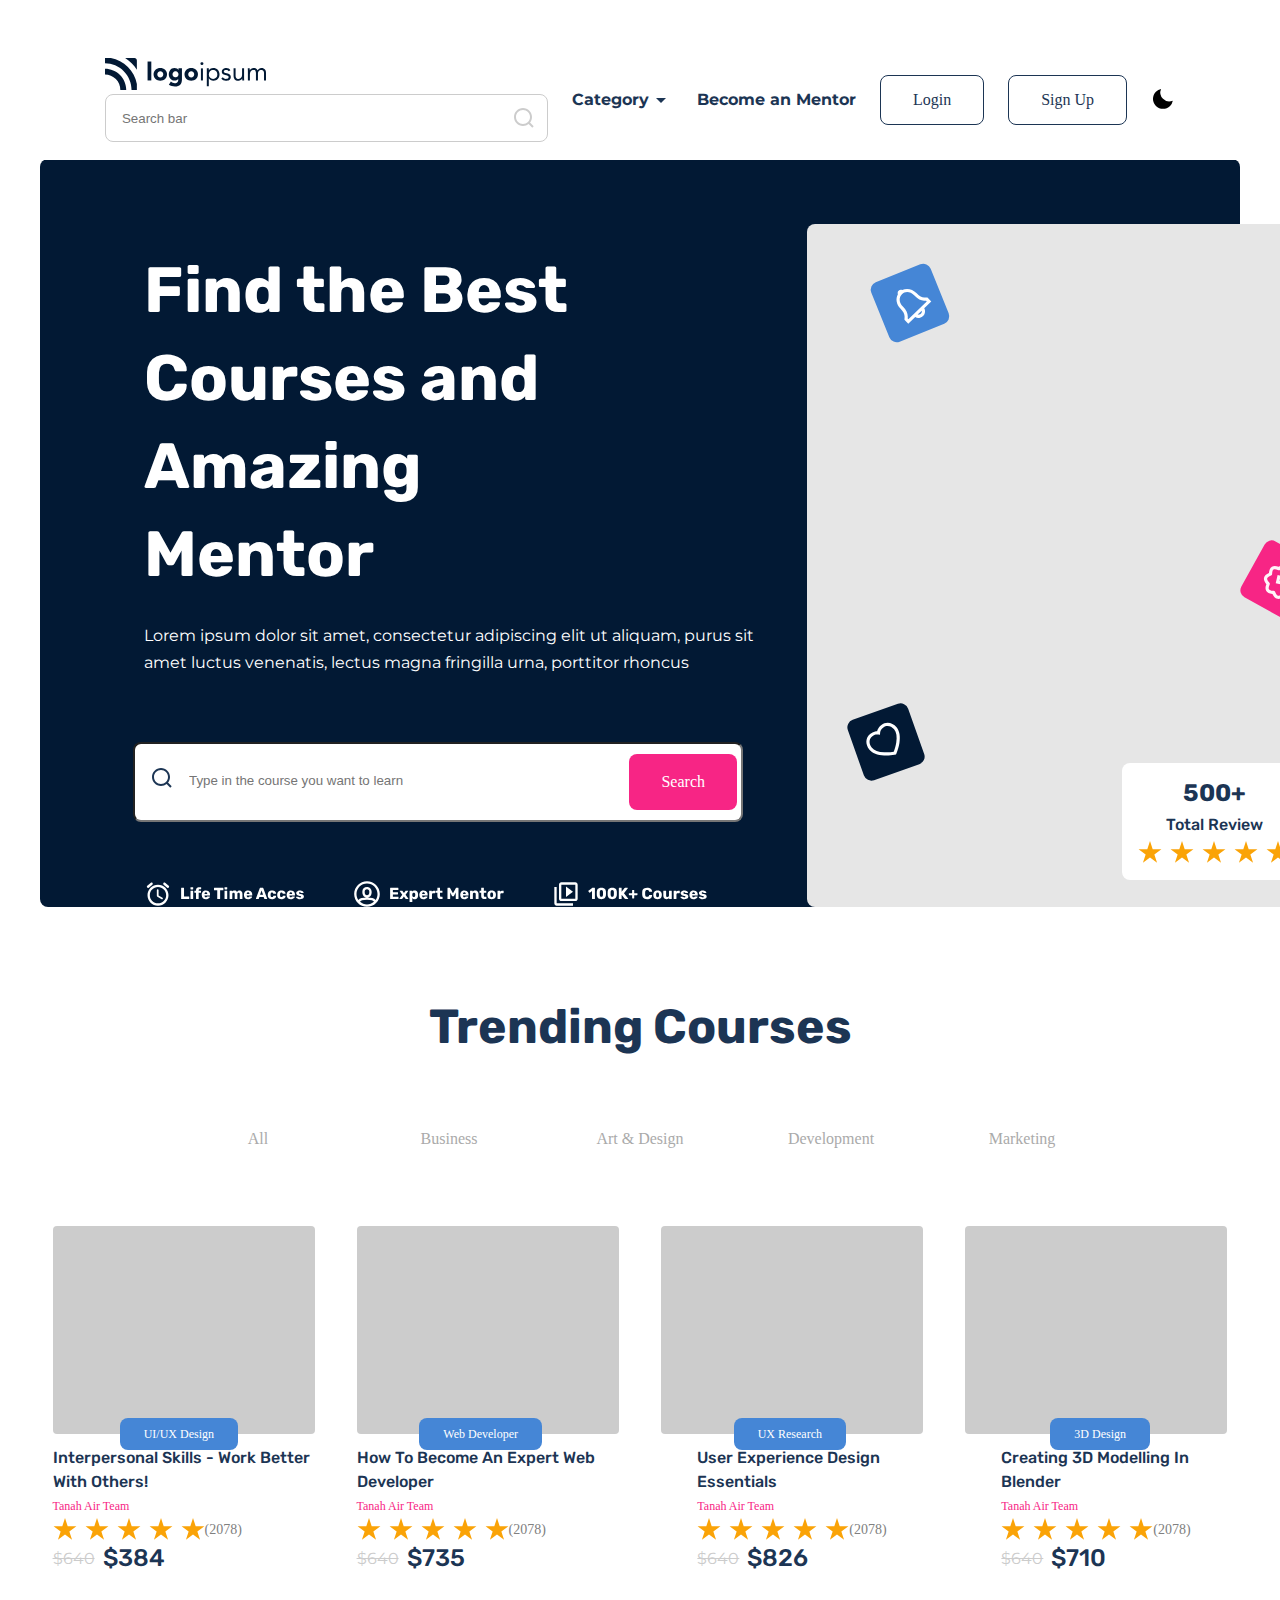
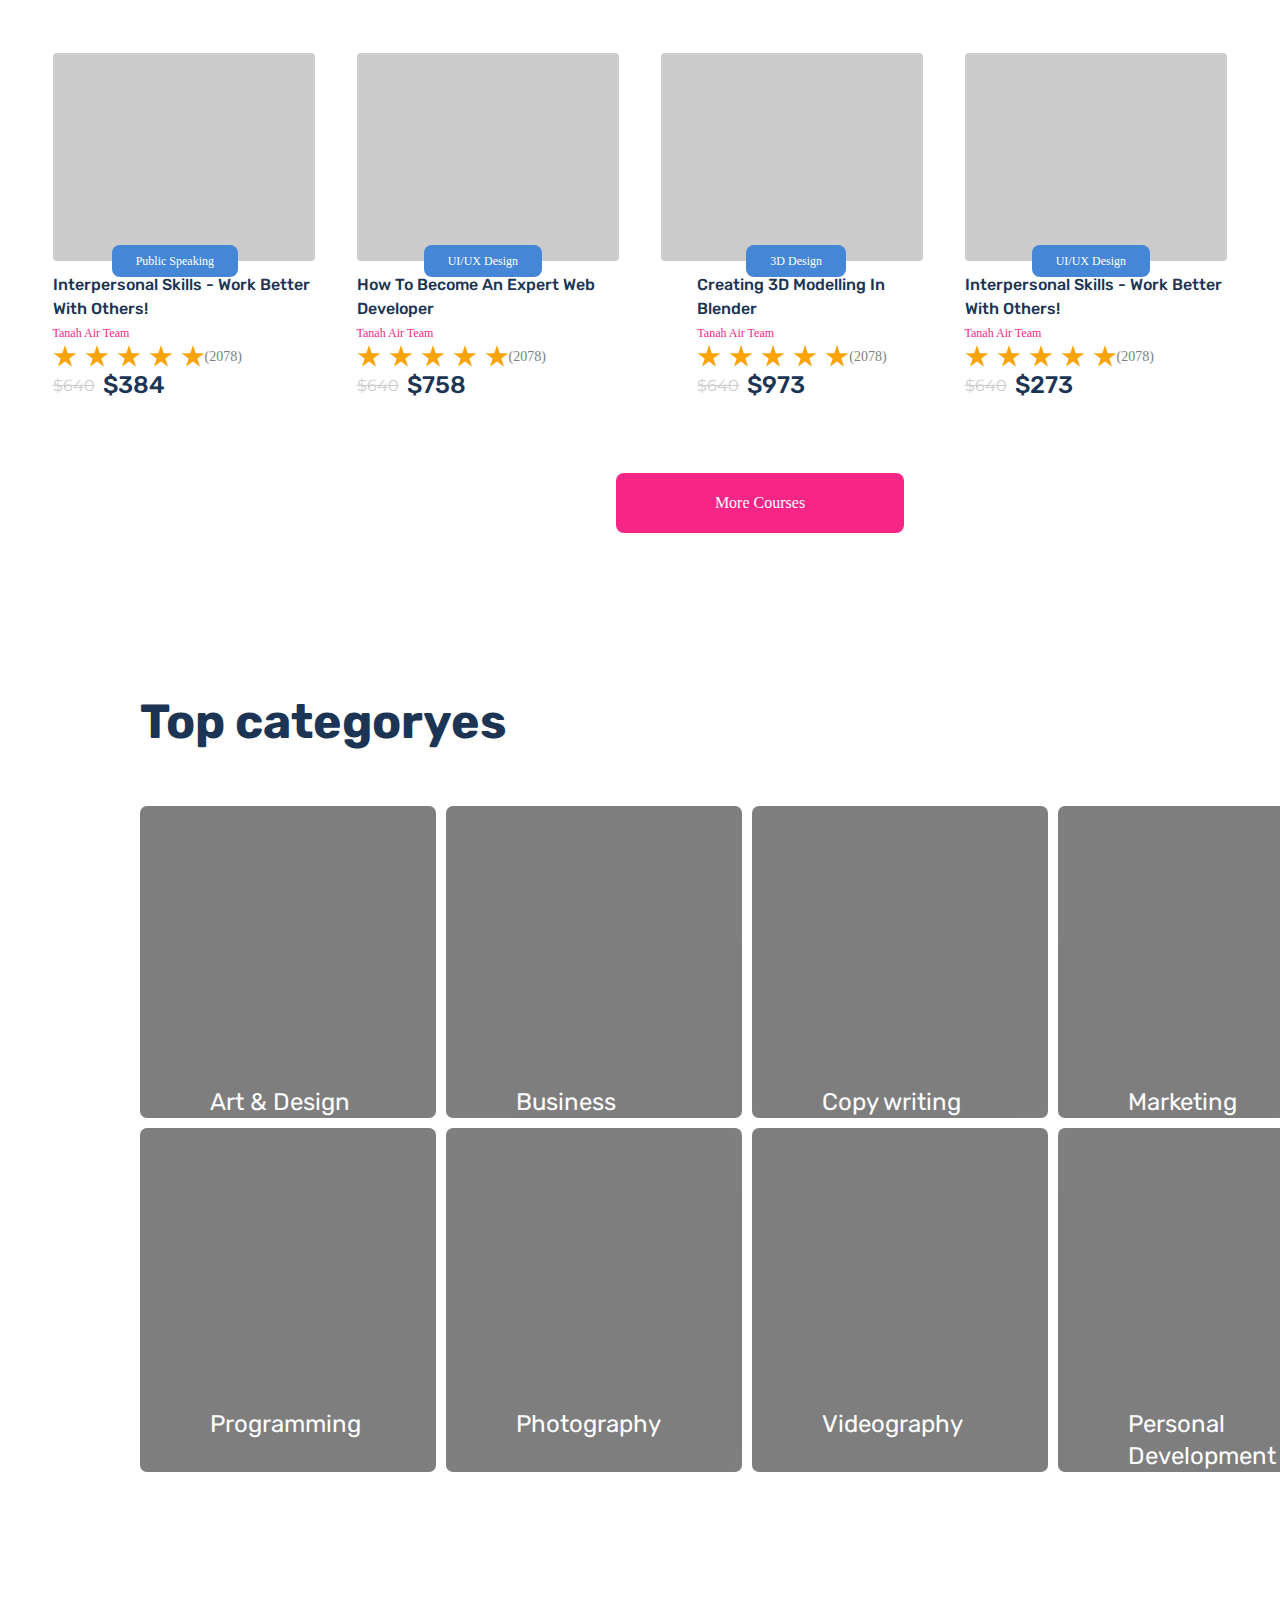
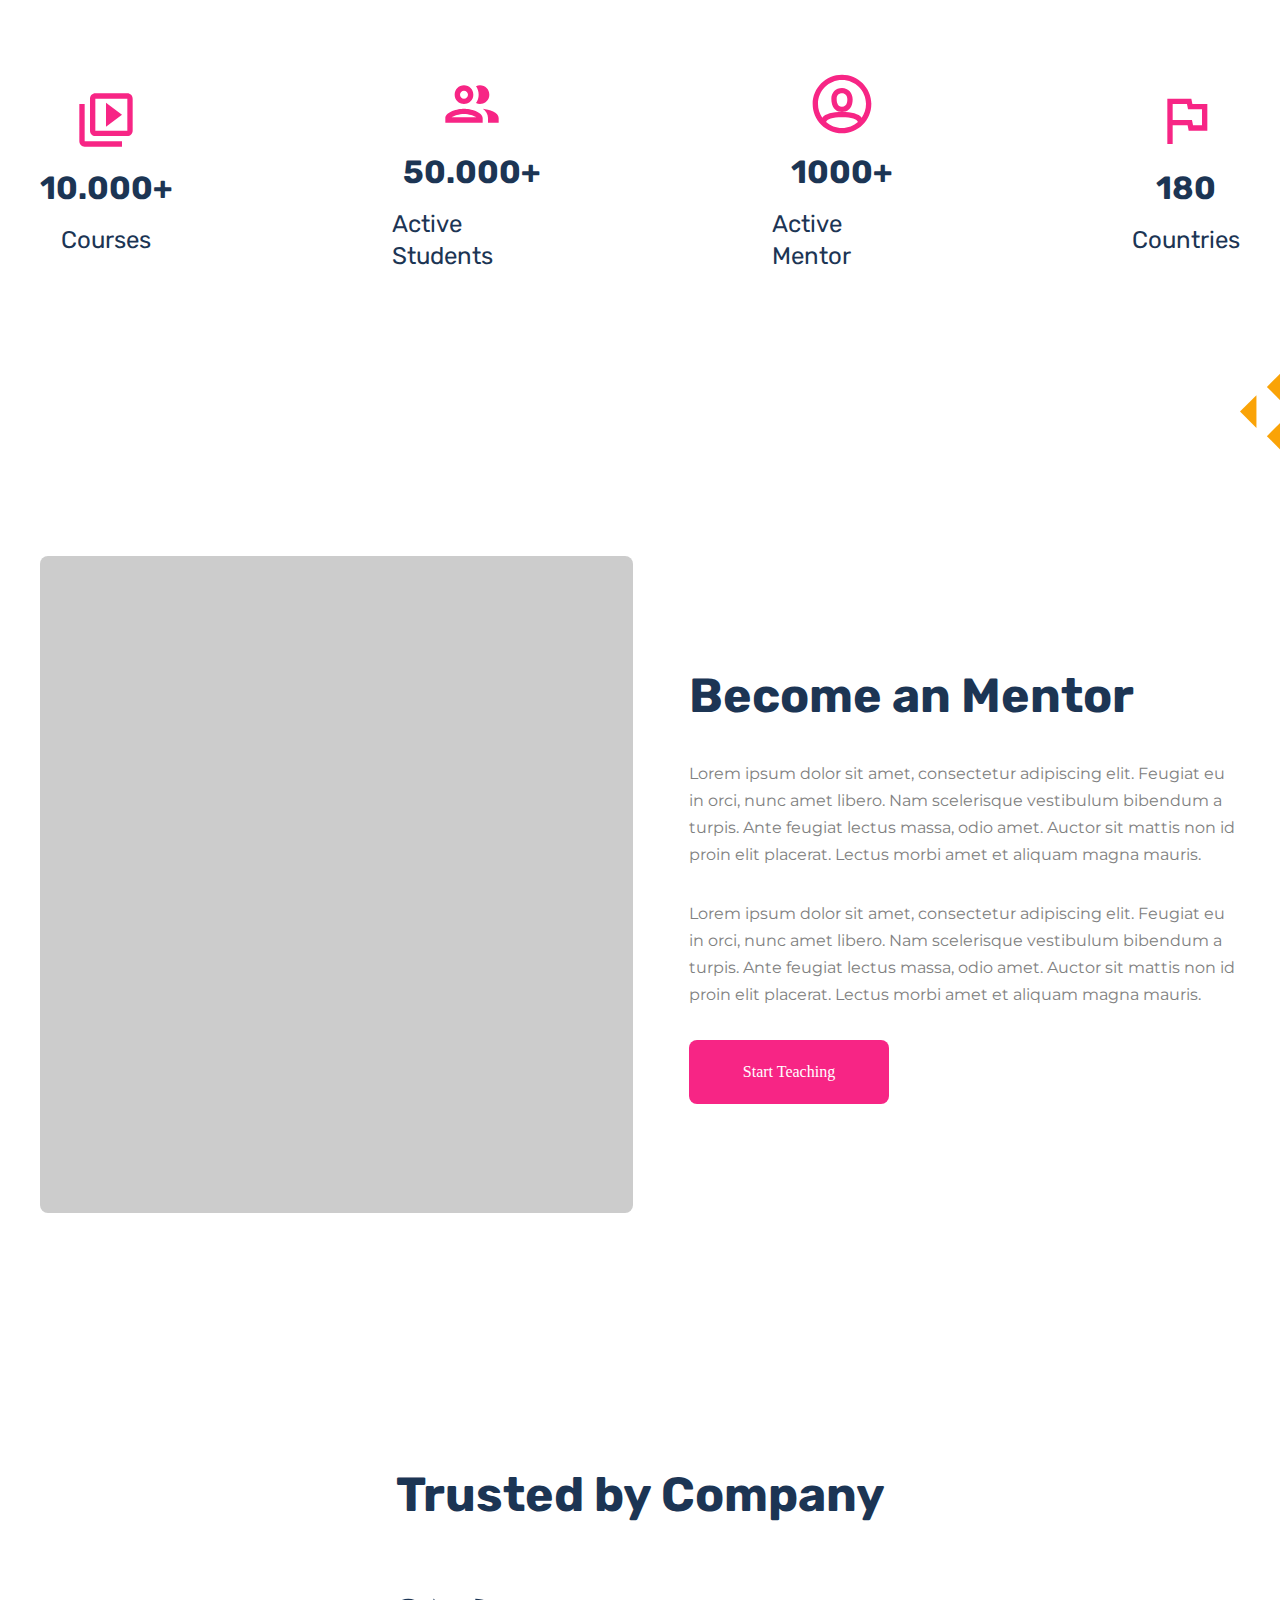
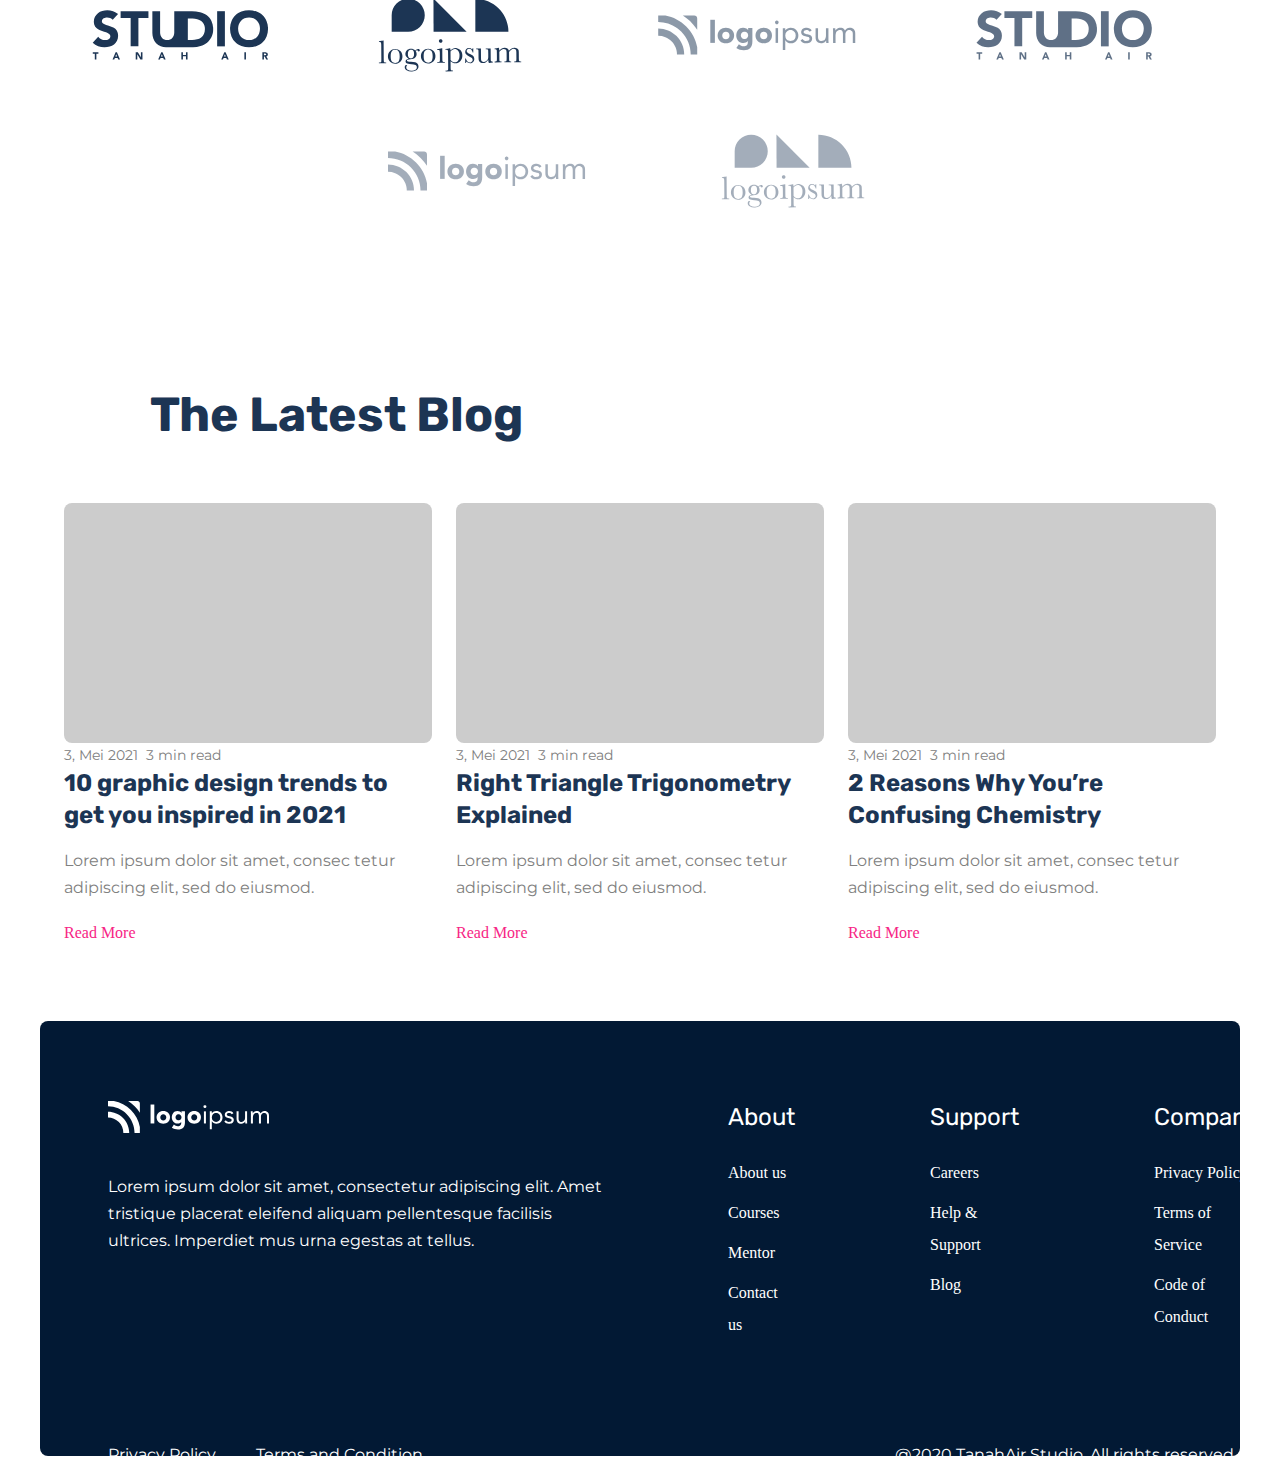
==== index.html @ a2679cb8 "exam3" ====
<!DOCTYPE html>
<html lang="en">
  <head>
    <meta charset="UTF-8" />
    <meta name="viewport" content="width=device-width, initial-scale=1.0" />
    <title>imthon3</title>
    <link rel="preconnect" href="https://fonts.googleapis.com" />
    <link rel="preconnect" href="https://fonts.gstatic.com" crossorigin />
    <link
      href="https://fonts.googleapis.com/css2?family=Orbitron&family=Rubik&display=swap"
      rel="stylesheet"
    />
    <link rel="preconnect" href="https://fonts.googleapis.com" />
    <link rel="preconnect" href="https://fonts.gstatic.com" crossorigin />
    <link
      href="https://fonts.googleapis.com/css2?family=Montserrat&family=Orbitron&family=Rubik&display=swap"
      rel="stylesheet"
    />
    />
    <link rel="stylesheet" href="./sass/main.css" />
  </head>
  <body>
    <header>
      <div class="container">
        <nav id="navbar">
          <div class="navbars">
            <div class="logo">
              <svg
                width="161"
                height="32"
                viewBox="0 0 161 32"
                fill="none"
                xmlns="http://www.w3.org/2000/svg"
              >
                <path
                  d="M0 10.6653V16.5895C2.01585 16.5881 4.01219 16.9859 5.87479 17.7601C7.73739 18.5343 9.4297 19.6697 10.8549 21.1015C12.2797 22.5327 13.4097 24.2319 14.1802 26.1019C14.9507 27.9719 15.3466 29.9762 15.3453 32H21.2402C21.2349 26.344 18.9955 20.9212 15.0135 16.9215C11.0314 12.9217 5.632 10.6717 0 10.6653H0Z"
                  fill="#021934"
                />
                <path
                  d="M29.4803 0H20.1382C24.8642 3.00768 28.8687 7.02862 31.8643 11.7743V2.39241C31.8639 1.75775 31.6125 1.14924 31.1655 0.700619C30.7184 0.252003 30.1123 -1.57043e-07 29.4803 0Z"
                  fill="#021934"
                />
                <path
                  d="M5.86977 0H0V5.33388C7.04017 5.34123 13.7899 8.15302 18.7681 13.1523C23.7464 18.1515 26.5465 24.9298 26.554 31.9999H31.8645V26.1052C30.6638 19.6265 27.5376 13.6648 22.8976 9.00502C18.2575 4.34523 12.321 1.20578 5.86977 0Z"
                  fill="#021934"
                />
                <path
                  d="M46.3133 3.52246H42.5718V22.4613H46.3133V3.52246Z"
                  fill="#021934"
                />
                <path
                  d="M60.0706 11.7281C59.4477 11.1594 58.7186 10.7206 57.9256 10.4371C56.2221 9.83639 54.3656 9.83639 52.6621 10.4371C51.8688 10.7204 51.1394 11.1593 50.5163 11.7281C49.9053 12.2938 49.4171 12.9801 49.0824 13.7441C48.7365 14.5775 48.5583 15.4714 48.5583 16.3744C48.5583 17.2773 48.7365 18.1713 49.0824 19.0047C49.4158 19.7708 49.9041 20.459 50.5163 21.0257C51.1383 21.5949 51.8673 22.0336 52.6604 22.3158C54.3638 22.9176 56.2206 22.9176 57.924 22.3158C58.7174 22.0336 59.4466 21.5949 60.0689 21.0257C60.6809 20.4588 61.1691 19.7706 61.5028 19.0047C61.8488 18.1713 62.0269 17.2773 62.0269 16.3744C62.0269 15.4714 61.8488 14.5775 61.5028 13.7441C61.1684 12.9804 60.6809 12.2941 60.0706 11.7281ZM57.5013 18.6047C56.8954 19.1528 56.1089 19.4561 55.2935 19.4561C54.478 19.4561 53.6915 19.1528 53.0856 18.6047C52.5763 17.9734 52.2985 17.1856 52.2985 16.3731C52.2985 15.5606 52.5763 14.7728 53.0856 14.1415C53.6915 13.5934 54.478 13.2901 55.2935 13.2901C56.1089 13.2901 56.8954 13.5934 57.5013 14.1415C58.0106 14.7728 58.2884 15.5606 58.2884 16.3731C58.2884 17.1856 58.0106 17.9734 57.5013 18.6047Z"
                  fill="#021934"
                />
                <path
                  d="M73.5031 11.8903H73.4562C73.2831 11.6464 73.0822 11.4237 72.8575 11.2268C72.5852 10.9849 72.2838 10.7784 71.9602 10.612C71.1424 10.1906 70.2346 9.97586 69.3155 9.98635C68.51 9.97219 67.7135 10.1573 66.9961 10.5253C66.3276 10.8729 65.7374 11.3547 65.262 11.9409C64.7772 12.545 64.4053 13.2323 64.1643 13.9695C63.9081 14.729 63.7775 15.5255 63.7778 16.3274C63.7683 17.1881 63.912 18.0437 64.2021 18.8537C64.4649 19.5929 64.8746 20.2708 65.4062 20.8461C65.9359 21.4091 66.5787 21.8526 67.2921 22.1472C68.0677 22.4646 68.899 22.6221 69.7364 22.6103C70.3559 22.5996 70.9684 22.4766 71.5443 22.2474C72.1902 22.0013 72.7498 21.57 73.1535 21.0069H73.2038V22.1859C73.2178 22.5791 73.1533 22.9712 73.014 23.339C72.8748 23.7068 72.6636 24.0428 72.3929 24.3274C72.0495 24.6325 71.648 24.8645 71.2127 25.0092C70.7774 25.1539 70.3174 25.2085 69.8605 25.1695C69.1361 25.1776 68.4181 25.0324 67.7533 24.7434C67.0918 24.4465 66.4746 24.0588 65.9194 23.5914L63.8491 26.6945C64.6953 27.379 65.6845 27.8629 66.7429 28.1101C67.7902 28.3519 68.8614 28.4737 69.936 28.473C72.2973 28.473 74.0557 27.876 75.2112 26.6819C76.3668 25.4878 76.9448 23.7384 76.9453 21.4339V10.287H73.5073L73.5031 11.8903ZM73.2784 17.439C73.1308 17.7954 72.9145 18.1191 72.642 18.3914C72.3645 18.669 72.0392 18.8939 71.6818 19.055C71.3108 19.2204 70.9093 19.3059 70.5033 19.3059C70.0973 19.3059 69.6958 19.2204 69.3247 19.055C68.9721 18.8916 68.6511 18.667 68.3763 18.3914C68.1026 18.1168 67.8855 17.7907 67.7373 17.4318C67.5891 17.0729 67.5129 16.6881 67.5129 16.2996C67.5129 15.9111 67.5891 15.5263 67.7373 15.1674C67.8855 14.8085 68.1026 14.4824 68.3763 14.2078C68.6512 13.9322 68.9722 13.7073 69.3247 13.5434C69.6959 13.3785 70.0974 13.2933 70.5033 13.2933C70.9092 13.2933 71.3106 13.3785 71.6818 13.5434C72.0391 13.7051 72.3643 13.9302 72.642 14.2078C73.0536 14.6233 73.3336 15.1518 73.4469 15.7267C73.5601 16.3016 73.5015 16.8974 73.2784 17.439Z"
                  fill="#021934"
                />
                <path
                  d="M91.0015 11.7281C90.3786 11.1594 89.6496 10.7206 88.8565 10.4371C87.153 9.83639 85.2965 9.83639 83.593 10.4371C82.7997 10.7204 82.0703 11.1593 81.4472 11.7281C80.8362 12.2938 80.348 12.9801 80.0133 13.7441C79.6674 14.5775 79.4893 15.4714 79.4893 16.3744C79.4893 17.2773 79.6674 18.1713 80.0133 19.0047C80.3468 19.7708 80.835 20.459 81.4472 21.0257C82.0697 21.5951 82.7993 22.0338 83.593 22.3158C85.2964 22.9176 87.1532 22.9176 88.8565 22.3158C89.65 22.0336 90.3792 21.5949 91.0015 21.0257C91.6137 20.459 92.102 19.7708 92.4354 19.0047C92.7814 18.1713 92.9595 17.2773 92.9595 16.3744C92.9595 15.4714 92.7814 14.5775 92.4354 13.7441C92.1007 12.9801 91.6126 12.2938 91.0015 11.7281ZM88.4322 18.6047C87.8264 19.1528 87.0398 19.4561 86.2244 19.4561C85.4089 19.4561 84.6224 19.1528 84.0165 18.6047C83.5073 17.9734 83.2294 17.1856 83.2294 16.3731C83.2294 15.5606 83.5073 14.7728 84.0165 14.1415C84.6224 13.5934 85.4089 13.2901 86.2244 13.2901C87.0398 13.2901 87.8264 13.5934 88.4322 14.1415C88.9415 14.7728 89.2193 15.5606 89.2193 16.3731C89.2193 17.1856 88.9415 17.9734 88.4322 18.6047Z"
                  fill="#021934"
                />
                <path
                  d="M97.9226 10.3713H95.916V22.4614H97.9226V10.3713Z"
                  fill="#021934"
                />
                <path
                  d="M96.92 4.1719C96.7254 4.16818 96.5322 4.20529 96.3528 4.28083C96.1733 4.35638 96.0115 4.46871 95.8777 4.61063C95.6737 4.81721 95.5351 5.07981 95.4795 5.36535C95.4238 5.65088 95.4536 5.94657 95.565 6.21514C95.6764 6.48372 95.8645 6.71316 96.1056 6.87456C96.3466 7.03596 96.6299 7.12208 96.9196 7.12208C97.2093 7.12208 97.4926 7.03596 97.7336 6.87456C97.9747 6.71316 98.1628 6.48372 98.2742 6.21514C98.3856 5.94657 98.4154 5.65088 98.3597 5.36535C98.3041 5.07981 98.1655 4.81721 97.9615 4.61063C97.8279 4.46865 97.6663 4.35627 97.4869 4.28072C97.3076 4.20516 97.1145 4.16809 96.92 4.1719Z"
                  fill="#021934"
                />
                <path
                  d="M112.766 11.8738C112.202 11.295 111.523 10.8415 110.773 10.5424C109.95 10.2167 109.072 10.0545 108.188 10.0649C107.354 10.0553 106.531 10.2413 105.782 10.6081C105.044 10.9764 104.391 11.4953 103.865 12.1314H103.811V10.3715H101.807V28.352H103.811V20.3184H103.862C104.288 21.0552 104.909 21.6591 105.656 22.0632C106.523 22.5507 107.504 22.7961 108.498 22.7739C109.311 22.7791 110.117 22.6163 110.865 22.2956C111.587 21.9879 112.239 21.5351 112.781 20.9651C113.331 20.3825 113.764 19.6985 114.055 18.9508C114.672 17.3195 114.672 15.5176 114.055 13.8864C113.761 13.1369 113.323 12.453 112.766 11.8738ZM112.058 18.1895C111.871 18.7159 111.579 19.1982 111.199 19.6065C110.819 20.0149 110.359 20.3405 109.849 20.5634C108.72 21.0275 107.455 21.0275 106.327 20.5634C105.816 20.3405 105.356 20.0146 104.975 19.6058C104.595 19.197 104.302 18.7141 104.115 18.187C103.721 17.0412 103.721 15.7959 104.115 14.6502C104.302 14.1231 104.595 13.6401 104.975 13.2314C105.356 12.8226 105.816 12.4966 106.327 12.2738C107.455 11.8096 108.72 11.8096 109.849 12.2738C110.36 12.4966 110.82 12.8226 111.2 13.2314C111.581 13.6401 111.874 14.1231 112.061 14.6502C112.455 15.7959 112.455 17.0412 112.061 18.187L112.058 18.1895Z"
                  fill="#021934"
                />
                <path
                  d="M124.625 16.421C124.244 16.1347 123.82 15.9123 123.368 15.7625C122.871 15.5944 122.364 15.4604 121.85 15.3616C121.464 15.2954 121.082 15.2094 120.705 15.104C120.369 15.0123 120.042 14.8912 119.727 14.7419C119.475 14.627 119.248 14.4647 119.057 14.2635C118.894 14.0837 118.807 13.8479 118.813 13.605C118.809 13.343 118.885 13.086 119.031 12.869C119.176 12.6547 119.364 12.474 119.584 12.3393C119.819 12.1965 120.076 12.0919 120.344 12.0294C120.618 11.9613 120.9 11.9265 121.182 11.9259C121.72 11.9091 122.252 12.0482 122.713 12.3267C123.129 12.5898 123.477 12.9482 123.729 13.3726L125.401 12.2619C125.031 11.5277 124.429 10.9371 123.69 10.5819C122.945 10.2344 122.132 10.058 121.311 10.0657C120.754 10.0643 120.2 10.1426 119.665 10.2981C119.152 10.4449 118.665 10.6723 118.223 10.9718C117.8 11.2584 117.448 11.6383 117.194 12.0825C116.931 12.5555 116.798 13.0903 116.809 13.632C116.788 14.1622 116.907 14.6886 117.156 15.157C117.382 15.5488 117.698 15.8808 118.078 16.1254C118.497 16.3909 118.952 16.5953 119.428 16.7326C119.943 16.8875 120.483 17.0254 121.049 17.1461C121.375 17.2151 121.693 17.2926 122.001 17.3785C122.29 17.4564 122.567 17.5737 122.824 17.7271C123.051 17.8622 123.248 18.0425 123.403 18.2568C123.557 18.4942 123.634 18.7743 123.622 19.0576C123.631 19.3554 123.55 19.6489 123.39 19.8997C123.231 20.1375 123.02 20.3361 122.773 20.4808C122.506 20.6405 122.215 20.7543 121.911 20.8176C121.603 20.8857 121.288 20.9204 120.972 20.9212C120.347 20.9455 119.727 20.7932 119.184 20.4816C118.684 20.1623 118.245 19.7569 117.885 19.2842L116.292 20.5246C116.785 21.2938 117.485 21.9069 118.311 22.293C119.158 22.6304 120.063 22.7931 120.974 22.7713C121.567 22.7718 122.158 22.7026 122.734 22.565C123.283 22.4376 123.806 22.2147 124.278 21.9065C124.729 21.6057 125.103 21.2016 125.368 20.7275C125.656 20.1895 125.799 19.5849 125.781 18.9743C125.797 18.4493 125.692 17.9278 125.472 17.4509C125.273 17.0466 124.983 16.6942 124.625 16.421Z"
                  fill="#021934"
                />
                <path
                  d="M139.082 19.594V10.3713H137.075V16.2661C137.082 16.9016 137.008 17.5353 136.857 18.1524C136.728 18.6813 136.5 19.1808 136.186 19.6244C135.887 20.0367 135.488 20.3657 135.028 20.5801C134.498 20.8164 133.923 20.9315 133.343 20.917C132.951 20.9488 132.557 20.8856 132.195 20.7328C131.832 20.58 131.511 20.3419 131.259 20.0387C130.777 19.3344 130.541 18.4895 130.588 17.6362V10.3713H128.582V17.8374C128.576 18.5142 128.667 19.1883 128.852 19.8391C129.013 20.416 129.3 20.95 129.69 21.4029C130.082 21.8456 130.569 22.1915 131.116 22.4134C131.767 22.6686 132.462 22.7917 133.161 22.7755C133.631 22.7793 134.099 22.7138 134.551 22.581C134.958 22.4619 135.347 22.2883 135.708 22.0648C136.036 21.8618 136.334 21.6141 136.595 21.3288C136.829 21.0749 137.024 20.7874 137.174 20.4757H137.226C137.226 20.821 137.234 21.1578 137.252 21.4862C137.269 21.8147 137.277 22.142 137.277 22.4681H139.181C139.181 22.0712 139.164 21.6319 139.129 21.1502C139.094 20.6686 139.079 20.1498 139.082 19.594Z"
                  fill="#021934"
                />
                <path
                  d="M160.768 13.0198C160.634 12.4348 160.37 11.8878 159.996 11.4198C159.618 10.967 159.131 10.619 158.581 10.4093C157.889 10.1583 157.156 10.0401 156.42 10.0606C155.622 10.0256 154.831 10.2375 154.156 10.6678C153.531 11.1185 153.005 11.6949 152.613 12.3604C152.511 12.1532 152.377 11.9163 152.214 11.6497C152.032 11.3617 151.802 11.1081 151.533 10.9002C151.202 10.6479 150.834 10.449 150.442 10.3107C149.916 10.1331 149.363 10.0498 148.808 10.0648C148.338 10.0609 147.87 10.1265 147.419 10.2594C147.012 10.3785 146.623 10.5521 146.261 10.7756C145.933 10.9788 145.635 11.2265 145.374 11.5116C145.14 11.7654 144.945 12.0529 144.796 12.3646H144.744C144.744 12.0194 144.735 11.6842 144.719 11.3541C144.702 11.024 144.693 10.6998 144.693 10.3722H142.789C142.789 10.7691 142.806 11.2084 142.84 11.6901C142.874 12.1718 142.891 12.6885 142.891 13.2404V22.4623H144.9V16.5726C144.893 15.9368 144.967 15.3028 145.119 14.6855C145.247 14.1563 145.474 13.6567 145.789 13.2135C146.088 12.801 146.486 12.472 146.947 12.2577C147.477 12.0212 148.052 11.9062 148.632 11.9208C148.975 11.8914 149.321 11.9538 149.632 12.1017C149.944 12.2496 150.211 12.4777 150.406 12.7629C150.837 13.649 151.024 14.6347 150.947 15.6177V22.464H152.95V15.4863C152.944 14.9891 153.027 14.4948 153.194 14.0269C153.343 13.6122 153.571 13.2306 153.865 12.9036C154.143 12.5974 154.48 12.3513 154.856 12.1802C155.235 12.0075 155.648 11.9193 156.065 11.9217C156.56 11.9036 157.053 12.0007 157.505 12.2055C157.862 12.3783 158.17 12.6359 158.405 12.9558C158.631 13.2725 158.789 13.6329 158.869 14.0143C158.955 14.4133 158.998 14.8204 158.997 15.2286V22.4623H161V15.125C161.007 14.4165 160.929 13.7096 160.768 13.0198Z"
                  fill="#021934"
                />
              </svg>
            </div>
            <div class="searchbar">
              <form>
                <label for=""></label>
                <input type="text" id="searchbar" placeholder="Search bar" />
              </form>
              <svg
                class="search"
                xmlns="http://www.w3.org/2000/svg"
                width="24"
                height="24"
                viewBox="0 0 24 24"
                fill="none"
              >
                <path
                  fill-rule="evenodd"
                  clip-rule="evenodd"
                  d="M21.707 20.293L18.025 16.611C19.258 15.071 20 13.122 20 11C20 6.038 15.962 2 11 2C6.038 2 2 6.038 2 11C2 15.962 6.038 20 11 20C13.122 20 15.071 19.258 16.611 18.025L20.293 21.707L21.707 20.293ZM4 11C4 7.14 7.14 4 11 4C14.86 4 18 7.14 18 11C18 14.86 14.86 18 11 18C7.14 18 4 14.86 4 11Z"
                  fill="#CCCCCC"
                />
              </svg>
            </div>
          </div>
          <div class="nav-items">
            <ul>
              <li>
                <a href="#" class="fff"
                  >Category
                  <svg
                    xmlns="http://www.w3.org/2000/svg"
                    width="24"
                    height="24"
                    viewBox="0 0 24 24"
                    fill="none"
                  >
                    <path
                      fill-rule="evenodd"
                      clip-rule="evenodd"
                      d="M7 10L12 15L17 10H7Z"
                      fill="#1C3554"
                    />
                  </svg>
                </a>
                <ul>
                  <li><a href="#Trending">Trending</a></li>
                  <li><a href="#tcategories">Top categories</a></li>
                  <li><a href="#mentor"> become a Mentor</a></li>
                </ul>
              </li>
            </ul>
            <a href="#" class="fff">Become an Mentor</a>
            <div class="btn1">
              <a href="#">Login</a>
            </div>
            <div class="btn1">
              <a href="#">Sign Up</a>
            </div>
            <button id="dark-light">
              <svg
                xmlns="http://www.w3.org/2000/svg"
                width="24"
                height="24"
                viewBox="0 0 24 24"
                style="fill: rgba(0, 0, 0, 1)"
              >
                <path
                  d="M12 11.807A9.002 9.002 0 0 1 10.049 2a9.942 9.942 0 0 0-5.12 2.735c-3.905 3.905-3.905 10.237 0 14.142 3.906 3.906 10.237 3.905 14.143 0a9.946 9.946 0 0 0 2.735-5.119A9.003 9.003 0 0 1 12 11.807z"
                ></path>
              </svg>
            </button>
          </div>
        </nav>
      </div>
    </header>
    <main>
      <div class="container">
        <section class="par2">
          <div class="part1">
            <div class="par3">
              <p>Find the Best Courses and Amazing Mentor</p>
            </div>
            <div class="par5">
              <p class="par4">
                Lorem ipsum dolor sit amet, consectetur adipiscing elit ut
                aliquam, purus sit <br />
                amet luctus venenatis, lectus magna fringilla urna, porttitor
                rhoncus
              </p>
            </div>
            <div class="par6">
              <form>
                <label for=""></label>
                <input
                  type="text"
                  placeholder="Type in the course you want to learn"
                />
              </form>
              <svg
                class="img1"
                xmlns="http://www.w3.org/2000/svg"
                width="24"
                height="24"
                viewBox="0 0 24 24"
                fill="none"
              >
                <path
                  fill-rule="evenodd"
                  clip-rule="evenodd"
                  d="M21.707 20.293L18.025 16.611C19.258 15.071 20 13.122 20 11C20 6.038 15.962 2 11 2C6.038 2 2 6.038 2 11C2 15.962 6.038 20 11 20C13.122 20 15.071 19.258 16.611 18.025L20.293 21.707L21.707 20.293ZM4 11C4 7.14 7.14 4 11 4C14.86 4 18 7.14 18 11C18 14.86 14.86 18 11 18C7.14 18 4 14.86 4 11Z"
                  fill="#1C3554"
                />
              </svg>
              <div class="btn2">
                <a href="#">Search</a>
              </div>
            </div>
            <div class="par7">
              <svg
                width="161"
                height="28"
                viewBox="0 0 161 28"
                fill="none"
                xmlns="http://www.w3.org/2000/svg"
              >
                <path
                  d="M37.52 19C37.4027 19 37.3067 18.9627 37.232 18.888C37.1573 18.8027 37.12 18.7067 37.12 18.6V8.2C37.12 8.08267 37.1573 7.98667 37.232 7.912C37.3067 7.83733 37.4027 7.8 37.52 7.8H39.632C39.7493 7.8 39.8453 7.83733 39.92 7.912C39.9947 7.98667 40.032 8.08267 40.032 8.2V16.584H44.88C44.9973 16.584 45.0933 16.6267 45.168 16.712C45.2427 16.7867 45.28 16.8827 45.28 17V18.6C45.28 18.7067 45.2427 18.8027 45.168 18.888C45.0933 18.9627 44.9973 19 44.88 19H37.52ZM46.8909 19C46.7735 19 46.6775 18.9627 46.6029 18.888C46.5282 18.8027 46.4909 18.7067 46.4909 18.6V11.08C46.4909 10.9627 46.5282 10.8667 46.6029 10.792C46.6775 10.7173 46.7735 10.68 46.8909 10.68H48.7789C48.8962 10.68 48.9922 10.7173 49.0669 10.792C49.1415 10.8667 49.1789 10.9627 49.1789 11.08V18.6C49.1789 18.7067 49.1415 18.8027 49.0669 18.888C48.9922 18.9627 48.8962 19 48.7789 19H46.8909ZM46.8749 9.48C46.7575 9.48 46.6615 9.44267 46.5869 9.368C46.5122 9.29333 46.4749 9.19733 46.4749 9.08V7.64C46.4749 7.53333 46.5122 7.44267 46.5869 7.368C46.6615 7.28267 46.7575 7.24 46.8749 7.24H48.7949C48.9015 7.24 48.9922 7.28267 49.0669 7.368C49.1522 7.44267 49.1949 7.53333 49.1949 7.64V9.08C49.1949 9.19733 49.1522 9.29333 49.0669 9.368C48.9922 9.44267 48.9015 9.48 48.7949 9.48H46.8749ZM52.413 19C52.3063 19 52.2103 18.9627 52.125 18.888C52.0503 18.8027 52.013 18.7067 52.013 18.6V12.776H50.797C50.6797 12.776 50.5837 12.7387 50.509 12.664C50.4343 12.5893 50.397 12.4933 50.397 12.376V11.08C50.397 10.9627 50.4343 10.8667 50.509 10.792C50.5837 10.7173 50.6797 10.68 50.797 10.68H52.013V10.168C52.013 9.44267 52.1517 8.86133 52.429 8.424C52.717 7.976 53.1223 7.656 53.645 7.464C54.1677 7.26133 54.7917 7.16 55.517 7.16H56.765C56.8823 7.16 56.9783 7.19733 57.053 7.272C57.1277 7.34667 57.165 7.44267 57.165 7.56V8.856C57.165 8.97333 57.1277 9.06933 57.053 9.144C56.9783 9.21867 56.8823 9.256 56.765 9.256H55.645C55.2823 9.256 55.0263 9.34133 54.877 9.512C54.7383 9.68267 54.669 9.928 54.669 10.248V10.68H56.605C56.7223 10.68 56.8183 10.7173 56.893 10.792C56.9677 10.8667 57.005 10.9627 57.005 11.08V12.376C57.005 12.4933 56.9677 12.5893 56.893 12.664C56.8183 12.7387 56.7223 12.776 56.605 12.776H54.669V18.6C54.669 18.7067 54.6317 18.8027 54.557 18.888C54.4823 18.9627 54.3863 19 54.269 19H52.413ZM61.8934 19.16C60.6347 19.16 59.632 18.8187 58.8854 18.136C58.1387 17.4533 57.7494 16.44 57.7174 15.096C57.7174 15.0213 57.7174 14.9253 57.7174 14.808C57.7174 14.6907 57.7174 14.6 57.7174 14.536C57.7494 13.6933 57.936 12.9733 58.2774 12.376C58.6294 11.768 59.1094 11.3093 59.7174 11C60.336 10.68 61.056 10.52 61.8774 10.52C62.816 10.52 63.5894 10.7067 64.1974 11.08C64.816 11.4533 65.28 11.96 65.5894 12.6C65.8987 13.24 66.0534 13.9707 66.0534 14.792V15.176C66.0534 15.2933 66.016 15.3893 65.9414 15.464C65.8667 15.5387 65.7707 15.576 65.6534 15.576H60.5334C60.5334 15.5867 60.5334 15.6027 60.5334 15.624C60.5334 15.6453 60.5334 15.6667 60.5334 15.688C60.544 15.9973 60.5974 16.28 60.6934 16.536C60.8 16.792 60.9494 16.9947 61.1414 17.144C61.344 17.2933 61.5894 17.368 61.8774 17.368C62.0907 17.368 62.2667 17.336 62.4054 17.272C62.5547 17.1973 62.6774 17.1173 62.7734 17.032C62.8694 16.936 62.944 16.856 62.9974 16.792C63.0934 16.6747 63.168 16.6053 63.2214 16.584C63.2854 16.552 63.3814 16.536 63.5094 16.536H65.4934C65.6 16.536 65.6854 16.568 65.7494 16.632C65.824 16.696 65.856 16.7813 65.8454 16.888C65.8347 17.0693 65.744 17.288 65.5734 17.544C65.4027 17.8 65.152 18.056 64.8214 18.312C64.5014 18.5573 64.096 18.76 63.6054 18.92C63.1147 19.08 62.544 19.16 61.8934 19.16ZM60.5334 13.992H63.2374V13.96C63.2374 13.608 63.184 13.3093 63.0774 13.064C62.9814 12.808 62.8267 12.6107 62.6134 12.472C62.4107 12.3333 62.1654 12.264 61.8774 12.264C61.6 12.264 61.36 12.3333 61.1574 12.472C60.9547 12.6107 60.8 12.808 60.6934 13.064C60.5867 13.3093 60.5334 13.608 60.5334 13.96V13.992ZM73.6246 19C73.5073 19 73.4113 18.9627 73.3366 18.888C73.262 18.8027 73.2246 18.7067 73.2246 18.6V10.312H70.3766C70.2593 10.312 70.1633 10.2747 70.0886 10.2C70.014 10.1147 69.9766 10.0187 69.9766 9.912V8.2C69.9766 8.08267 70.014 7.98667 70.0886 7.912C70.1633 7.83733 70.2593 7.8 70.3766 7.8H78.9846C79.102 7.8 79.198 7.83733 79.2726 7.912C79.3473 7.98667 79.3846 8.08267 79.3846 8.2V9.912C79.3846 10.0187 79.3473 10.1147 79.2726 10.2C79.198 10.2747 79.102 10.312 78.9846 10.312H76.1366V18.6C76.1366 18.7067 76.0993 18.8027 76.0246 18.888C75.95 18.9627 75.854 19 75.7366 19H73.6246ZM80.9221 19C80.8048 19 80.7088 18.9627 80.6341 18.888C80.5595 18.8027 80.5221 18.7067 80.5221 18.6V11.08C80.5221 10.9627 80.5595 10.8667 80.6341 10.792C80.7088 10.7173 80.8048 10.68 80.9221 10.68H82.8101C82.9275 10.68 83.0235 10.7173 83.0981 10.792C83.1728 10.8667 83.2101 10.9627 83.2101 11.08V18.6C83.2101 18.7067 83.1728 18.8027 83.0981 18.888C83.0235 18.9627 82.9275 19 82.8101 19H80.9221ZM80.9061 9.48C80.7888 9.48 80.6928 9.44267 80.6181 9.368C80.5435 9.29333 80.5061 9.19733 80.5061 9.08V7.64C80.5061 7.53333 80.5435 7.44267 80.6181 7.368C80.6928 7.28267 80.7888 7.24 80.9061 7.24H82.8261C82.9328 7.24 83.0235 7.28267 83.0981 7.368C83.1835 7.44267 83.2261 7.53333 83.2261 7.64V9.08C83.2261 9.19733 83.1835 9.29333 83.0981 9.368C83.0235 9.44267 82.9328 9.48 82.8261 9.48H80.9061ZM86.0003 19C85.8829 19 85.7869 18.9627 85.7122 18.888C85.6376 18.8027 85.6003 18.7067 85.6003 18.6V11.08C85.6003 10.9627 85.6376 10.8667 85.7122 10.792C85.7869 10.7173 85.8829 10.68 86.0003 10.68H87.7443C87.8616 10.68 87.9576 10.7173 88.0323 10.792C88.1069 10.8667 88.1443 10.9627 88.1443 11.08V11.624C88.3576 11.336 88.6563 11.0853 89.0403 10.872C89.4243 10.648 89.8776 10.5307 90.4003 10.52C91.6376 10.488 92.4856 10.9467 92.9443 11.896C93.1896 11.4907 93.5363 11.16 93.9843 10.904C94.4429 10.648 94.9443 10.52 95.4883 10.52C96.0429 10.52 96.5389 10.648 96.9763 10.904C97.4243 11.1493 97.7816 11.5333 98.0483 12.056C98.3149 12.568 98.4483 13.2347 98.4483 14.056V18.6C98.4483 18.7067 98.4109 18.8027 98.3363 18.888C98.2616 18.9627 98.1656 19 98.0483 19H96.1923C96.0749 19 95.9736 18.9627 95.8883 18.888C95.8136 18.8027 95.7763 18.7067 95.7763 18.6V14.168C95.7763 13.7947 95.7229 13.5013 95.6163 13.288C95.5096 13.064 95.3656 12.904 95.1843 12.808C95.0029 12.712 94.7949 12.664 94.5603 12.664C94.3683 12.664 94.1763 12.712 93.9843 12.808C93.8029 12.904 93.6536 13.064 93.5363 13.288C93.4296 13.5013 93.3763 13.7947 93.3763 14.168V18.6C93.3763 18.7067 93.3389 18.8027 93.2643 18.888C93.1896 18.9627 93.0936 19 92.9763 19H91.1203C91.0029 19 90.9069 18.9627 90.8323 18.888C90.7576 18.8027 90.7203 18.7067 90.7203 18.6V14.168C90.7203 13.7947 90.6616 13.5013 90.5443 13.288C90.4269 13.064 90.2776 12.904 90.0963 12.808C89.9149 12.712 89.7176 12.664 89.5043 12.664C89.3016 12.664 89.1043 12.712 88.9123 12.808C88.7309 12.904 88.5816 13.064 88.4643 13.288C88.3576 13.5013 88.3043 13.7893 88.3043 14.152V18.6C88.3043 18.7067 88.2616 18.8027 88.1763 18.888C88.1016 18.9627 88.0109 19 87.9043 19H86.0003ZM104.097 19.16C102.838 19.16 101.835 18.8187 101.089 18.136C100.342 17.4533 99.9525 16.44 99.9205 15.096C99.9205 15.0213 99.9205 14.9253 99.9205 14.808C99.9205 14.6907 99.9205 14.6 99.9205 14.536C99.9525 13.6933 100.139 12.9733 100.481 12.376C100.833 11.768 101.313 11.3093 101.921 11C102.539 10.68 103.259 10.52 104.081 10.52C105.019 10.52 105.793 10.7067 106.401 11.08C107.019 11.4533 107.483 11.96 107.793 12.6C108.102 13.24 108.257 13.9707 108.257 14.792V15.176C108.257 15.2933 108.219 15.3893 108.145 15.464C108.07 15.5387 107.974 15.576 107.857 15.576H102.737C102.737 15.5867 102.737 15.6027 102.737 15.624C102.737 15.6453 102.737 15.6667 102.737 15.688C102.747 15.9973 102.801 16.28 102.897 16.536C103.003 16.792 103.153 16.9947 103.345 17.144C103.547 17.2933 103.793 17.368 104.081 17.368C104.294 17.368 104.47 17.336 104.609 17.272C104.758 17.1973 104.881 17.1173 104.977 17.032C105.073 16.936 105.147 16.856 105.201 16.792C105.297 16.6747 105.371 16.6053 105.425 16.584C105.489 16.552 105.585 16.536 105.713 16.536H107.697C107.803 16.536 107.889 16.568 107.953 16.632C108.027 16.696 108.059 16.7813 108.049 16.888C108.038 17.0693 107.947 17.288 107.777 17.544C107.606 17.8 107.355 18.056 107.025 18.312C106.705 18.5573 106.299 18.76 105.809 18.92C105.318 19.08 104.747 19.16 104.097 19.16ZM102.737 13.992H105.441V13.96C105.441 13.608 105.387 13.3093 105.281 13.064C105.185 12.808 105.03 12.6107 104.817 12.472C104.614 12.3333 104.369 12.264 104.081 12.264C103.803 12.264 103.563 12.3333 103.361 12.472C103.158 12.6107 103.003 12.808 102.897 13.064C102.79 13.3093 102.737 13.608 102.737 13.96V13.992ZM112.293 19C112.207 19 112.127 18.968 112.053 18.904C111.989 18.8293 111.957 18.7493 111.957 18.664C111.957 18.6107 111.962 18.5627 111.973 18.52L115.733 8.248C115.765 8.13067 115.829 8.02933 115.924 7.944C116.031 7.848 116.175 7.8 116.357 7.8H118.725C118.906 7.8 119.045 7.848 119.141 7.944C119.247 8.02933 119.317 8.13067 119.349 8.248L123.093 18.52C123.114 18.5627 123.125 18.6107 123.125 18.664C123.125 18.7493 123.087 18.8293 123.013 18.904C122.949 18.968 122.869 19 122.773 19H120.805C120.645 19 120.522 18.9627 120.437 18.888C120.362 18.8027 120.314 18.728 120.293 18.664L119.669 17.032H115.397L114.789 18.664C114.767 18.728 114.719 18.8027 114.645 18.888C114.57 18.9627 114.442 19 114.261 19H112.293ZM116.053 14.728H119.029L117.541 10.504L116.053 14.728ZM127.924 19.16C127.135 19.16 126.436 19.016 125.828 18.728C125.22 18.44 124.735 18.024 124.372 17.48C124.02 16.9253 123.828 16.264 123.796 15.496C123.786 15.3253 123.78 15.112 123.78 14.856C123.78 14.5893 123.786 14.3707 123.796 14.2C123.828 13.4213 124.02 12.76 124.372 12.216C124.724 11.6613 125.204 11.24 125.812 10.952C126.431 10.664 127.135 10.52 127.924 10.52C128.66 10.52 129.29 10.6267 129.812 10.84C130.346 11.0427 130.772 11.2987 131.092 11.608C131.423 11.9173 131.668 12.2373 131.828 12.568C131.999 12.888 132.09 13.1707 132.1 13.416C132.111 13.5227 132.074 13.6187 131.988 13.704C131.903 13.7787 131.807 13.816 131.7 13.816H129.668C129.551 13.816 129.46 13.7893 129.396 13.736C129.332 13.6827 129.274 13.6027 129.22 13.496C129.092 13.1653 128.927 12.9307 128.724 12.792C128.532 12.6533 128.282 12.584 127.972 12.584C127.546 12.584 127.215 12.7227 126.98 13C126.756 13.2773 126.634 13.704 126.612 14.28C126.602 14.7067 126.602 15.0853 126.612 15.416C126.644 16.0027 126.772 16.4293 126.996 16.696C127.22 16.9627 127.546 17.096 127.972 17.096C128.303 17.096 128.564 17.0267 128.756 16.888C128.948 16.7387 129.103 16.504 129.22 16.184C129.274 16.0773 129.332 15.9973 129.396 15.944C129.46 15.8907 129.551 15.864 129.668 15.864H131.7C131.807 15.864 131.903 15.9013 131.988 15.976C132.074 16.0507 132.111 16.1467 132.1 16.264C132.09 16.4347 132.036 16.6427 131.94 16.888C131.844 17.1333 131.695 17.3893 131.492 17.656C131.29 17.9227 131.023 18.168 130.692 18.392C130.372 18.616 129.983 18.8027 129.524 18.952C129.066 19.0907 128.532 19.16 127.924 19.16ZM137.362 19.16C136.572 19.16 135.874 19.016 135.266 18.728C134.658 18.44 134.172 18.024 133.81 17.48C133.458 16.9253 133.266 16.264 133.234 15.496C133.223 15.3253 133.218 15.112 133.218 14.856C133.218 14.5893 133.223 14.3707 133.234 14.2C133.266 13.4213 133.458 12.76 133.81 12.216C134.162 11.6613 134.642 11.24 135.25 10.952C135.868 10.664 136.572 10.52 137.362 10.52C138.098 10.52 138.727 10.6267 139.25 10.84C139.783 11.0427 140.21 11.2987 140.53 11.608C140.86 11.9173 141.106 12.2373 141.266 12.568C141.436 12.888 141.527 13.1707 141.538 13.416C141.548 13.5227 141.511 13.6187 141.426 13.704C141.34 13.7787 141.244 13.816 141.138 13.816H139.106C138.988 13.816 138.898 13.7893 138.834 13.736C138.77 13.6827 138.711 13.6027 138.658 13.496C138.53 13.1653 138.364 12.9307 138.162 12.792C137.97 12.6533 137.719 12.584 137.41 12.584C136.983 12.584 136.652 12.7227 136.418 13C136.194 13.2773 136.071 13.704 136.05 14.28C136.039 14.7067 136.039 15.0853 136.05 15.416C136.082 16.0027 136.21 16.4293 136.434 16.696C136.658 16.9627 136.983 17.096 137.41 17.096C137.74 17.096 138.002 17.0267 138.194 16.888C138.386 16.7387 138.54 16.504 138.658 16.184C138.711 16.0773 138.77 15.9973 138.834 15.944C138.898 15.8907 138.988 15.864 139.106 15.864H141.138C141.244 15.864 141.34 15.9013 141.426 15.976C141.511 16.0507 141.548 16.1467 141.538 16.264C141.527 16.4347 141.474 16.6427 141.378 16.888C141.282 17.1333 141.132 17.3893 140.93 17.656C140.727 17.9227 140.46 18.168 140.13 18.392C139.81 18.616 139.42 18.8027 138.962 18.952C138.503 19.0907 137.97 19.16 137.362 19.16ZM146.815 19.16C145.557 19.16 144.554 18.8187 143.807 18.136C143.061 17.4533 142.671 16.44 142.639 15.096C142.639 15.0213 142.639 14.9253 142.639 14.808C142.639 14.6907 142.639 14.6 142.639 14.536C142.671 13.6933 142.858 12.9733 143.199 12.376C143.551 11.768 144.031 11.3093 144.639 11C145.258 10.68 145.978 10.52 146.799 10.52C147.738 10.52 148.511 10.7067 149.119 11.08C149.738 11.4533 150.202 11.96 150.511 12.6C150.821 13.24 150.975 13.9707 150.975 14.792V15.176C150.975 15.2933 150.938 15.3893 150.863 15.464C150.789 15.5387 150.693 15.576 150.575 15.576H145.455C145.455 15.5867 145.455 15.6027 145.455 15.624C145.455 15.6453 145.455 15.6667 145.455 15.688C145.466 15.9973 145.519 16.28 145.615 16.536C145.722 16.792 145.871 16.9947 146.063 17.144C146.266 17.2933 146.511 17.368 146.799 17.368C147.013 17.368 147.189 17.336 147.327 17.272C147.477 17.1973 147.599 17.1173 147.695 17.032C147.791 16.936 147.866 16.856 147.919 16.792C148.015 16.6747 148.09 16.6053 148.143 16.584C148.207 16.552 148.303 16.536 148.431 16.536H150.415C150.522 16.536 150.607 16.568 150.671 16.632C150.746 16.696 150.778 16.7813 150.767 16.888C150.757 17.0693 150.666 17.288 150.495 17.544C150.325 17.8 150.074 18.056 149.743 18.312C149.423 18.5573 149.018 18.76 148.527 18.92C148.037 19.08 147.466 19.16 146.815 19.16ZM145.455 13.992H148.159V13.96C148.159 13.608 148.106 13.3093 147.999 13.064C147.903 12.808 147.749 12.6107 147.535 12.472C147.333 12.3333 147.087 12.264 146.799 12.264C146.522 12.264 146.282 12.3333 146.079 12.472C145.877 12.6107 145.722 12.808 145.615 13.064C145.509 13.3093 145.455 13.608 145.455 13.96V13.992ZM155.899 19.16C155.206 19.16 154.614 19.0853 154.123 18.936C153.643 18.776 153.249 18.584 152.939 18.36C152.641 18.136 152.417 17.9067 152.267 17.672C152.118 17.4267 152.038 17.2133 152.027 17.032C152.017 16.9147 152.054 16.8187 152.139 16.744C152.225 16.6693 152.315 16.632 152.411 16.632H154.235C154.267 16.632 154.294 16.6373 154.315 16.648C154.347 16.6587 154.379 16.68 154.411 16.712C154.55 16.7867 154.689 16.8827 154.827 17C154.966 17.1067 155.126 17.2027 155.307 17.288C155.489 17.3733 155.707 17.416 155.963 17.416C156.262 17.416 156.513 17.3573 156.715 17.24C156.918 17.112 157.019 16.936 157.019 16.712C157.019 16.5413 156.971 16.4027 156.875 16.296C156.779 16.1787 156.582 16.0667 156.283 15.96C155.995 15.8533 155.558 15.7467 154.971 15.64C154.417 15.512 153.931 15.3467 153.515 15.144C153.099 14.9307 152.779 14.6587 152.555 14.328C152.331 13.9867 152.219 13.576 152.219 13.096C152.219 12.6693 152.358 12.2587 152.635 11.864C152.913 11.4693 153.318 11.1493 153.851 10.904C154.385 10.648 155.046 10.52 155.835 10.52C156.443 10.52 156.977 10.5947 157.435 10.744C157.894 10.8827 158.278 11.064 158.587 11.288C158.897 11.512 159.131 11.7413 159.291 11.976C159.451 12.2107 159.537 12.424 159.547 12.616C159.558 12.7227 159.526 12.8187 159.451 12.904C159.377 12.9787 159.291 13.016 159.195 13.016H157.531C157.489 13.016 157.446 13.0107 157.403 13C157.361 12.9787 157.323 12.9573 157.291 12.936C157.163 12.872 157.035 12.7867 156.907 12.68C156.779 12.5733 156.63 12.4773 156.459 12.392C156.289 12.3067 156.075 12.264 155.819 12.264C155.531 12.264 155.307 12.328 155.147 12.456C154.987 12.584 154.907 12.7493 154.907 12.952C154.907 13.0907 154.95 13.2187 155.035 13.336C155.131 13.4533 155.318 13.56 155.595 13.656C155.883 13.752 156.326 13.8587 156.923 13.976C157.659 14.0933 158.246 14.2853 158.683 14.552C159.121 14.808 159.43 15.112 159.611 15.464C159.803 15.8053 159.899 16.168 159.899 16.552C159.899 17.064 159.745 17.5173 159.435 17.912C159.126 18.3067 158.673 18.616 158.075 18.84C157.489 19.0533 156.763 19.16 155.899 19.16Z"
                  fill="white"
                />
                <path
                  fill-rule="evenodd"
                  clip-rule="evenodd"
                  d="M18.5148 17.7917L14.5831 15.4583V10.1733C14.5831 9.70667 14.2098 9.33333 13.7431 9.33333H13.6731C13.2065 9.33333 12.8331 9.70667 12.8331 10.1733V15.68C12.8331 16.0883 13.0431 16.4733 13.4048 16.6833L17.6631 19.2383C18.0598 19.4717 18.5731 19.355 18.8065 18.9583C19.0515 18.55 18.9231 18.025 18.5148 17.7917ZM24.7098 5.845L21.1165 2.85833C20.6265 2.45 19.8915 2.50833 19.4715 3.01C19.0631 3.5 19.1331 4.235 19.6231 4.655L23.2048 7.64167C23.6948 8.05 24.4298 7.99167 24.8498 7.49C25.2698 7 25.1998 6.265 24.7098 5.845ZM4.78314 7.64167L8.3648 4.655C8.86647 4.235 8.93647 3.5 8.51647 3.01C8.10814 2.50833 7.37314 2.45 6.88314 2.85833L3.2898 5.845C2.7998 6.265 2.7298 7 3.1498 7.49C3.55814 7.99167 4.29314 8.05 4.78314 7.64167ZM13.9998 4.66667C8.20147 4.66667 3.4998 9.36833 3.4998 15.1667C3.4998 20.965 8.20147 25.6667 13.9998 25.6667C19.7981 25.6667 24.4998 20.965 24.4998 15.1667C24.4998 9.36833 19.7981 4.66667 13.9998 4.66667ZM13.9998 23.3333C9.49647 23.3333 5.83314 19.67 5.83314 15.1667C5.83314 10.6633 9.49647 7 13.9998 7C18.5031 7 22.1665 10.6633 22.1665 15.1667C22.1665 19.67 18.5031 23.3333 13.9998 23.3333Z"
                  fill="white"
                />
              </svg>
              <svg
                width="151"
                height="28"
                viewBox="0 0 151 28"
                fill="none"
                xmlns="http://www.w3.org/2000/svg"
              >
                <path
                  d="M37.52 19C37.4027 19 37.3067 18.9627 37.232 18.888C37.1573 18.8027 37.12 18.7067 37.12 18.6V8.2C37.12 8.08267 37.1573 7.98667 37.232 7.912C37.3067 7.83733 37.4027 7.8 37.52 7.8H44.992C45.1093 7.8 45.2053 7.83733 45.28 7.912C45.3547 7.98667 45.392 8.08267 45.392 8.2V9.704C45.392 9.82133 45.3547 9.91733 45.28 9.992C45.2053 10.0667 45.1093 10.104 44.992 10.104H39.888V12.264H44.64C44.7573 12.264 44.8533 12.3067 44.928 12.392C45.0027 12.4667 45.04 12.5627 45.04 12.68V14.072C45.04 14.1787 45.0027 14.2747 44.928 14.36C44.8533 14.4347 44.7573 14.472 44.64 14.472H39.888V16.696H45.12C45.2373 16.696 45.3333 16.7333 45.408 16.808C45.4827 16.8827 45.52 16.9787 45.52 17.096V18.6C45.52 18.7067 45.4827 18.8027 45.408 18.888C45.3333 18.9627 45.2373 19 45.12 19H37.52ZM46.8268 19C46.7308 19 46.6454 18.968 46.5708 18.904C46.5068 18.8293 46.4748 18.7387 46.4748 18.632C46.4748 18.6107 46.4801 18.5787 46.4908 18.536C46.5014 18.4827 46.5228 18.4347 46.5548 18.392L49.2268 14.728L46.7948 11.288C46.7628 11.2453 46.7361 11.2027 46.7148 11.16C46.7041 11.1173 46.6988 11.0747 46.6988 11.032C46.6988 10.936 46.7361 10.856 46.8108 10.792C46.8854 10.7173 46.9708 10.68 47.0668 10.68H49.0188C49.1574 10.68 49.2588 10.712 49.3228 10.776C49.3974 10.84 49.4508 10.8987 49.4828 10.952L50.9708 13L52.4428 10.968C52.4854 10.9147 52.5388 10.856 52.6028 10.792C52.6774 10.7173 52.7841 10.68 52.9228 10.68H54.7948C54.8908 10.68 54.9708 10.7173 55.0347 10.792C55.1094 10.856 55.1468 10.936 55.1468 11.032C55.1468 11.0747 55.1414 11.1173 55.1308 11.16C55.1201 11.2027 55.0988 11.2453 55.0668 11.288L52.5708 14.728L55.2908 18.392C55.3228 18.4347 55.3441 18.4773 55.3548 18.52C55.3654 18.5627 55.3708 18.6 55.3708 18.632C55.3708 18.7387 55.3334 18.8293 55.2587 18.904C55.1948 18.968 55.1148 19 55.0188 19H52.9708C52.8428 19 52.7468 18.9733 52.6828 18.92C52.6188 18.856 52.5654 18.7973 52.5228 18.744L50.9068 16.552L49.2748 18.744C49.2321 18.7867 49.1788 18.84 49.1148 18.904C49.0508 18.968 48.9548 19 48.8268 19H46.8268ZM56.969 22.04C56.8517 22.04 56.7557 21.9973 56.681 21.912C56.6063 21.8373 56.569 21.7467 56.569 21.64V11.08C56.569 10.9627 56.6063 10.8667 56.681 10.792C56.7557 10.7173 56.8517 10.68 56.969 10.68H58.777C58.8837 10.68 58.9743 10.7173 59.049 10.792C59.1343 10.8667 59.177 10.9627 59.177 11.08V11.656C59.433 11.336 59.7637 11.0693 60.169 10.856C60.5743 10.632 61.0703 10.52 61.657 10.52C62.1903 10.52 62.6597 10.6053 63.065 10.776C63.4703 10.936 63.817 11.176 64.105 11.496C64.4037 11.816 64.633 12.2053 64.793 12.664C64.953 13.1227 65.0437 13.6507 65.065 14.248C65.0757 14.4613 65.081 14.6587 65.081 14.84C65.081 15.0213 65.0757 15.2187 65.065 15.432C65.0437 16.008 64.953 16.5253 64.793 16.984C64.633 17.4427 64.409 17.832 64.121 18.152C63.833 18.472 63.481 18.7227 63.065 18.904C62.6597 19.0747 62.1903 19.16 61.657 19.16C61.1343 19.16 60.6757 19.0693 60.281 18.888C59.897 18.696 59.577 18.4293 59.321 18.088V21.64C59.321 21.7467 59.2837 21.8373 59.209 21.912C59.1343 21.9973 59.0383 22.04 58.921 22.04H56.969ZM60.793 17.016C61.1557 17.016 61.4383 16.9413 61.641 16.792C61.8437 16.6427 61.9877 16.44 62.073 16.184C62.169 15.928 62.2277 15.6453 62.249 15.336C62.2703 15.0053 62.2703 14.6747 62.249 14.344C62.2277 14.0347 62.169 13.752 62.073 13.496C61.9877 13.24 61.8437 13.0373 61.641 12.888C61.4383 12.7387 61.1557 12.664 60.793 12.664C60.4517 12.664 60.1743 12.744 59.961 12.904C59.7477 13.0533 59.593 13.2507 59.497 13.496C59.401 13.7413 59.3423 14.008 59.321 14.296C59.3103 14.4987 59.305 14.696 59.305 14.888C59.305 15.08 59.3103 15.2827 59.321 15.496C59.3317 15.7627 59.3903 16.0133 59.497 16.248C59.6037 16.472 59.7637 16.6587 59.977 16.808C60.1903 16.9467 60.4623 17.016 60.793 17.016ZM70.5028 19.16C69.2441 19.16 68.2414 18.8187 67.4948 18.136C66.7481 17.4533 66.3588 16.44 66.3268 15.096C66.3268 15.0213 66.3268 14.9253 66.3268 14.808C66.3268 14.6907 66.3268 14.6 66.3268 14.536C66.3588 13.6933 66.5454 12.9733 66.8868 12.376C67.2388 11.768 67.7188 11.3093 68.3268 11C68.9454 10.68 69.6654 10.52 70.4868 10.52C71.4254 10.52 72.1988 10.7067 72.8068 11.08C73.4254 11.4533 73.8894 11.96 74.1988 12.6C74.5081 13.24 74.6628 13.9707 74.6628 14.792V15.176C74.6628 15.2933 74.6254 15.3893 74.5508 15.464C74.4761 15.5387 74.3801 15.576 74.2628 15.576H69.1428C69.1428 15.5867 69.1428 15.6027 69.1428 15.624C69.1428 15.6453 69.1428 15.6667 69.1428 15.688C69.1534 15.9973 69.2068 16.28 69.3028 16.536C69.4094 16.792 69.5588 16.9947 69.7508 17.144C69.9534 17.2933 70.1988 17.368 70.4868 17.368C70.7001 17.368 70.8761 17.336 71.0148 17.272C71.1641 17.1973 71.2868 17.1173 71.3828 17.032C71.4788 16.936 71.5534 16.856 71.6068 16.792C71.7028 16.6747 71.7774 16.6053 71.8308 16.584C71.8948 16.552 71.9908 16.536 72.1188 16.536H74.1028C74.2094 16.536 74.2948 16.568 74.3588 16.632C74.4334 16.696 74.4654 16.7813 74.4548 16.888C74.4441 17.0693 74.3534 17.288 74.1828 17.544C74.0121 17.8 73.7614 18.056 73.4308 18.312C73.1108 18.5573 72.7054 18.76 72.2148 18.92C71.7241 19.08 71.1534 19.16 70.5028 19.16ZM69.1428 13.992H71.8468V13.96C71.8468 13.608 71.7934 13.3093 71.6868 13.064C71.5908 12.808 71.4361 12.6107 71.2228 12.472C71.0201 12.3333 70.7748 12.264 70.4868 12.264C70.2094 12.264 69.9694 12.3333 69.7668 12.472C69.5641 12.6107 69.4094 12.808 69.3028 13.064C69.1961 13.3093 69.1428 13.608 69.1428 13.96V13.992ZM76.5628 19C76.4454 19 76.3494 18.9627 76.2747 18.888C76.2001 18.8027 76.1628 18.7067 76.1628 18.6V11.08C76.1628 10.9733 76.2001 10.8827 76.2747 10.808C76.3494 10.7227 76.4454 10.68 76.5628 10.68H78.4028C78.5201 10.68 78.6161 10.7227 78.6908 10.808C78.7761 10.8827 78.8188 10.9733 78.8188 11.08V11.72C79.0961 11.3893 79.4321 11.1333 79.8268 10.952C80.2321 10.7707 80.6854 10.68 81.1868 10.68H81.8908C82.0081 10.68 82.1041 10.7173 82.1788 10.792C82.2534 10.8667 82.2908 10.9627 82.2908 11.08V12.728C82.2908 12.8347 82.2534 12.9307 82.1788 13.016C82.1041 13.0907 82.0081 13.128 81.8908 13.128H80.3388C79.9014 13.128 79.5601 13.2507 79.3148 13.496C79.0801 13.7307 78.9628 14.0667 78.9628 14.504V18.6C78.9628 18.7067 78.9201 18.8027 78.8348 18.888C78.7601 18.9627 78.6641 19 78.5468 19H76.5628ZM87.6844 19C87.0017 19 86.4097 18.8933 85.9084 18.68C85.4177 18.456 85.039 18.1147 84.7724 17.656C84.5057 17.1867 84.3724 16.584 84.3724 15.848V12.776H83.1244C83.007 12.776 82.9057 12.7387 82.8204 12.664C82.7457 12.5893 82.7084 12.4933 82.7084 12.376V11.08C82.7084 10.9627 82.7457 10.8667 82.8204 10.792C82.9057 10.7173 83.007 10.68 83.1244 10.68H84.3724V8.04C84.3724 7.92267 84.4097 7.82667 84.4844 7.752C84.5697 7.67733 84.6657 7.64 84.7724 7.64H86.6284C86.7457 7.64 86.8417 7.67733 86.9164 7.752C86.991 7.82667 87.0284 7.92267 87.0284 8.04V10.68H89.0284C89.1457 10.68 89.2417 10.7173 89.3164 10.792C89.4017 10.8667 89.4444 10.9627 89.4444 11.08V12.376C89.4444 12.4933 89.4017 12.5893 89.3164 12.664C89.2417 12.7387 89.1457 12.776 89.0284 12.776H87.0284V15.624C87.0284 15.9867 87.0977 16.2747 87.2364 16.488C87.375 16.7013 87.6097 16.808 87.9404 16.808H89.1724C89.2897 16.808 89.3857 16.8453 89.4604 16.92C89.535 16.9947 89.5724 17.0907 89.5724 17.208V18.6C89.5724 18.7067 89.535 18.8027 89.4604 18.888C89.3857 18.9627 89.2897 19 89.1724 19H87.6844ZM94.8794 19C94.7727 19 94.6767 18.9627 94.5914 18.888C94.5167 18.8027 94.4794 18.7067 94.4794 18.6V8.2C94.4794 8.08267 94.5167 7.98667 94.5914 7.912C94.6767 7.83733 94.7727 7.8 94.8794 7.8H96.6074C96.7887 7.8 96.922 7.848 97.0074 7.944C97.0927 8.02933 97.146 8.09867 97.1674 8.152L99.9834 13.192L102.799 8.152C102.831 8.09867 102.885 8.02933 102.959 7.944C103.045 7.848 103.178 7.8 103.359 7.8H105.071C105.189 7.8 105.285 7.83733 105.359 7.912C105.445 7.98667 105.487 8.08267 105.487 8.2V18.6C105.487 18.7067 105.445 18.8027 105.359 18.888C105.285 18.9627 105.189 19 105.071 19H103.167C103.05 19 102.949 18.9627 102.863 18.888C102.789 18.8027 102.751 18.7067 102.751 18.6V12.6L100.959 15.944C100.906 16.04 100.837 16.1253 100.751 16.2C100.666 16.2747 100.549 16.312 100.399 16.312H99.5674C99.418 16.312 99.3007 16.2747 99.2154 16.2C99.13 16.1253 99.0607 16.04 99.0074 15.944L97.1994 12.6V18.6C97.1994 18.7067 97.162 18.8027 97.0874 18.888C97.0127 18.9627 96.9167 19 96.7994 19H94.8794ZM111.393 19.16C110.135 19.16 109.132 18.8187 108.385 18.136C107.639 17.4533 107.249 16.44 107.217 15.096C107.217 15.0213 107.217 14.9253 107.217 14.808C107.217 14.6907 107.217 14.6 107.217 14.536C107.249 13.6933 107.436 12.9733 107.777 12.376C108.129 11.768 108.609 11.3093 109.217 11C109.836 10.68 110.556 10.52 111.377 10.52C112.316 10.52 113.089 10.7067 113.697 11.08C114.316 11.4533 114.78 11.96 115.089 12.6C115.399 13.24 115.553 13.9707 115.553 14.792V15.176C115.553 15.2933 115.516 15.3893 115.441 15.464C115.367 15.5387 115.271 15.576 115.153 15.576H110.033C110.033 15.5867 110.033 15.6027 110.033 15.624C110.033 15.6453 110.033 15.6667 110.033 15.688C110.044 15.9973 110.097 16.28 110.193 16.536C110.3 16.792 110.449 16.9947 110.641 17.144C110.844 17.2933 111.089 17.368 111.377 17.368C111.591 17.368 111.767 17.336 111.905 17.272C112.055 17.1973 112.177 17.1173 112.273 17.032C112.369 16.936 112.444 16.856 112.497 16.792C112.593 16.6747 112.668 16.6053 112.721 16.584C112.785 16.552 112.881 16.536 113.009 16.536H114.993C115.1 16.536 115.185 16.568 115.249 16.632C115.324 16.696 115.356 16.7813 115.345 16.888C115.335 17.0693 115.244 17.288 115.073 17.544C114.903 17.8 114.652 18.056 114.321 18.312C114.001 18.5573 113.596 18.76 113.105 18.92C112.615 19.08 112.044 19.16 111.393 19.16ZM110.033 13.992H112.737V13.96C112.737 13.608 112.684 13.3093 112.577 13.064C112.481 12.808 112.327 12.6107 112.113 12.472C111.911 12.3333 111.665 12.264 111.377 12.264C111.1 12.264 110.86 12.3333 110.657 12.472C110.455 12.6107 110.3 12.808 110.193 13.064C110.087 13.3093 110.033 13.608 110.033 13.96V13.992ZM117.453 19C117.336 19 117.24 18.9627 117.165 18.888C117.091 18.8027 117.053 18.7067 117.053 18.6V11.08C117.053 10.9627 117.091 10.8667 117.165 10.792C117.24 10.7173 117.336 10.68 117.453 10.68H119.293C119.411 10.68 119.507 10.7173 119.581 10.792C119.667 10.8667 119.709 10.9627 119.709 11.08V11.688C119.976 11.3573 120.333 11.08 120.781 10.856C121.229 10.632 121.757 10.52 122.365 10.52C122.984 10.52 123.528 10.6587 123.997 10.936C124.477 11.2133 124.851 11.6187 125.117 12.152C125.395 12.6853 125.533 13.3467 125.533 14.136V18.6C125.533 18.7067 125.496 18.8027 125.421 18.888C125.347 18.9627 125.251 19 125.133 19H123.117C123.011 19 122.915 18.9627 122.829 18.888C122.755 18.8027 122.717 18.7067 122.717 18.6V14.232C122.717 13.7307 122.595 13.3467 122.349 13.08C122.115 12.8027 121.763 12.664 121.293 12.664C120.856 12.664 120.504 12.8027 120.237 13.08C119.981 13.3467 119.853 13.7307 119.853 14.232V18.6C119.853 18.7067 119.811 18.8027 119.725 18.888C119.651 18.9627 119.56 19 119.453 19H117.453ZM131.513 19C130.83 19 130.238 18.8933 129.737 18.68C129.246 18.456 128.867 18.1147 128.601 17.656C128.334 17.1867 128.201 16.584 128.201 15.848V12.776H126.953C126.835 12.776 126.734 12.7387 126.649 12.664C126.574 12.5893 126.537 12.4933 126.537 12.376V11.08C126.537 10.9627 126.574 10.8667 126.649 10.792C126.734 10.7173 126.835 10.68 126.953 10.68H128.201V8.04C128.201 7.92267 128.238 7.82667 128.312 7.752C128.398 7.67733 128.494 7.64 128.601 7.64H130.457C130.574 7.64 130.67 7.67733 130.745 7.752C130.819 7.82667 130.857 7.92267 130.857 8.04V10.68H132.857C132.974 10.68 133.07 10.7173 133.145 10.792C133.23 10.8667 133.273 10.9627 133.273 11.08V12.376C133.273 12.4933 133.23 12.5893 133.145 12.664C133.07 12.7387 132.974 12.776 132.857 12.776H130.857V15.624C130.857 15.9867 130.926 16.2747 131.065 16.488C131.203 16.7013 131.438 16.808 131.769 16.808H133.001C133.118 16.808 133.214 16.8453 133.289 16.92C133.363 16.9947 133.401 17.0907 133.401 17.208V18.6C133.401 18.7067 133.363 18.8027 133.289 18.888C133.214 18.9627 133.118 19 133.001 19H131.513ZM138.661 19.16C137.765 19.16 137.008 19.016 136.389 18.728C135.781 18.44 135.312 18.0293 134.981 17.496C134.661 16.952 134.48 16.3067 134.437 15.56C134.427 15.3467 134.421 15.1067 134.421 14.84C134.421 14.5627 134.427 14.3227 134.437 14.12C134.48 13.3627 134.672 12.7173 135.013 12.184C135.355 11.6507 135.829 11.24 136.437 10.952C137.056 10.664 137.797 10.52 138.661 10.52C139.536 10.52 140.277 10.664 140.885 10.952C141.504 11.24 141.984 11.6507 142.325 12.184C142.667 12.7173 142.859 13.3627 142.901 14.12C142.912 14.3227 142.917 14.5627 142.917 14.84C142.917 15.1067 142.912 15.3467 142.901 15.56C142.859 16.3067 142.672 16.952 142.341 17.496C142.021 18.0293 141.552 18.44 140.933 18.728C140.325 19.016 139.568 19.16 138.661 19.16ZM138.661 17.208C139.141 17.208 139.488 17.064 139.701 16.776C139.925 16.488 140.053 16.056 140.085 15.48C140.096 15.32 140.101 15.1067 140.101 14.84C140.101 14.5733 140.096 14.36 140.085 14.2C140.053 13.6347 139.925 13.208 139.701 12.92C139.488 12.6213 139.141 12.472 138.661 12.472C138.203 12.472 137.856 12.6213 137.621 12.92C137.397 13.208 137.275 13.6347 137.253 14.2C137.243 14.36 137.237 14.5733 137.237 14.84C137.237 15.1067 137.243 15.32 137.253 15.48C137.275 16.056 137.397 16.488 137.621 16.776C137.856 17.064 138.203 17.208 138.661 17.208ZM144.907 19C144.789 19 144.693 18.9627 144.618 18.888C144.544 18.8027 144.507 18.7067 144.507 18.6V11.08C144.507 10.9733 144.544 10.8827 144.618 10.808C144.693 10.7227 144.789 10.68 144.907 10.68H146.747C146.864 10.68 146.96 10.7227 147.035 10.808C147.12 10.8827 147.163 10.9733 147.163 11.08V11.72C147.44 11.3893 147.776 11.1333 148.171 10.952C148.576 10.7707 149.029 10.68 149.531 10.68H150.235C150.352 10.68 150.448 10.7173 150.523 10.792C150.597 10.8667 150.635 10.9627 150.635 11.08V12.728C150.635 12.8347 150.597 12.9307 150.523 13.016C150.448 13.0907 150.352 13.128 150.235 13.128H148.683C148.245 13.128 147.904 13.2507 147.659 13.496C147.424 13.7307 147.307 14.0667 147.307 14.504V18.6C147.307 18.7067 147.264 18.8027 147.179 18.888C147.104 18.9627 147.008 19 146.891 19H144.907Z"
                  fill="white"
                />
                <path
                  fill-rule="evenodd"
                  clip-rule="evenodd"
                  d="M14.0001 26.8334C6.91243 26.8334 1.16675 21.0877 1.16675 14.0001C1.16675 6.91243 6.91243 1.16675 14.0001 1.16675C21.0877 1.16675 26.8334 6.91243 26.8334 14.0001C26.8334 21.0877 21.0877 26.8334 14.0001 26.8334ZM22.6328 19.9788C23.8101 18.2821 24.5001 16.2217 24.5001 14.0001C24.5001 8.20109 19.7991 3.50008 14.0001 3.50008C8.20109 3.50008 3.50008 8.20109 3.50008 14.0001C3.50008 16.2217 4.19003 18.2821 5.36734 19.9788C6.68036 18.2445 9.76579 17.5001 14.0001 17.5001C18.2344 17.5001 21.3198 18.2445 22.6328 19.9788ZM20.9589 21.8631C20.6174 20.6353 18.1644 19.8334 14.0001 19.8334C9.8358 19.8334 7.38275 20.6353 7.04129 21.8631C8.89393 23.504 11.3307 24.5001 14.0001 24.5001C16.6695 24.5001 19.1062 23.504 20.9589 21.8631ZM14.0001 17.5001C11.3878 17.5001 9.33342 15.6654 9.33342 11.6667C9.33342 9.04847 11.1757 7.00008 14.0001 7.00008C16.8166 7.00008 18.6667 9.24192 18.6667 11.9001C18.6667 15.7263 16.5878 17.5001 14.0001 17.5001ZM11.6667 11.6667C11.6667 14.3142 12.6213 15.1667 14.0001 15.1667C15.3741 15.1667 16.3334 14.3482 16.3334 11.9001C16.3334 10.4422 15.4183 9.33342 14.0001 9.33342C12.5228 9.33342 11.6667 10.2852 11.6667 11.6667Z"
                  fill="white"
                />
              </svg>
              <svg
                width="156"
                height="28"
                viewBox="0 0 156 28"
                fill="none"
                xmlns="http://www.w3.org/2000/svg"
              >
                <path
                  d="M40.43 19C40.3234 19 40.2274 18.9627 40.142 18.888C40.0674 18.8027 40.03 18.7067 40.03 18.6V10.984L37.838 12.664C37.742 12.7387 37.6407 12.7653 37.534 12.744C37.438 12.7227 37.3527 12.664 37.278 12.568L36.334 11.336C36.27 11.24 36.2434 11.1387 36.254 11.032C36.2754 10.9147 36.3394 10.824 36.446 10.76L40.126 7.912C40.19 7.86933 40.2487 7.84267 40.302 7.832C40.366 7.81067 40.4354 7.8 40.51 7.8H42.51C42.6274 7.8 42.7234 7.83733 42.798 7.912C42.8727 7.98667 42.91 8.08267 42.91 8.2V18.6C42.91 18.7067 42.8727 18.8027 42.798 18.888C42.7234 18.9627 42.6274 19 42.51 19H40.43ZM49.3752 19.16C48.6072 19.16 47.9405 19.0533 47.3752 18.84C46.8205 18.616 46.3565 18.312 45.9832 17.928C45.6098 17.544 45.3272 17.096 45.1352 16.584C44.9432 16.072 44.8312 15.5227 44.7992 14.936C44.7885 14.648 44.7778 14.3227 44.7672 13.96C44.7672 13.5867 44.7672 13.2133 44.7672 12.84C44.7778 12.456 44.7885 12.1147 44.7992 11.816C44.8312 11.2293 44.9432 10.6853 45.1352 10.184C45.3378 9.672 45.6258 9.22933 45.9992 8.856C46.3832 8.472 46.8525 8.17333 47.4072 7.96C47.9725 7.74667 48.6285 7.64 49.3752 7.64C50.1325 7.64 50.7885 7.74667 51.3432 7.96C51.9085 8.17333 52.3778 8.472 52.7512 8.856C53.1245 9.22933 53.4125 9.672 53.6152 10.184C53.8178 10.6853 53.9352 11.2293 53.9672 11.816C53.9778 12.1147 53.9832 12.456 53.9832 12.84C53.9938 13.2133 53.9938 13.5867 53.9832 13.96C53.9832 14.3227 53.9778 14.648 53.9672 14.936C53.9352 15.5227 53.8178 16.072 53.6152 16.584C53.4232 17.096 53.1405 17.544 52.7672 17.928C52.4045 18.312 51.9405 18.616 51.3752 18.84C50.8205 19.0533 50.1538 19.16 49.3752 19.16ZM49.3752 16.84C49.9298 16.84 50.3298 16.664 50.5752 16.312C50.8312 15.9493 50.9645 15.464 50.9752 14.856C50.9965 14.5467 51.0072 14.2213 51.0072 13.88C51.0178 13.5387 51.0178 13.1973 51.0072 12.856C51.0072 12.5147 50.9965 12.2 50.9752 11.912C50.9645 11.3253 50.8312 10.8507 50.5752 10.488C50.3298 10.1253 49.9298 9.93867 49.3752 9.928C48.8312 9.93867 48.4312 10.1253 48.1752 10.488C47.9298 10.8507 47.7965 11.3253 47.7752 11.912C47.7752 12.2 47.7698 12.5147 47.7592 12.856C47.7592 13.1973 47.7592 13.5387 47.7592 13.88C47.7698 14.2213 47.7752 14.5467 47.7752 14.856C47.7965 15.464 47.9352 15.9493 48.1912 16.312C48.4472 16.664 48.8418 16.84 49.3752 16.84ZM60.2502 19.16C59.4822 19.16 58.8155 19.0533 58.2502 18.84C57.6955 18.616 57.2315 18.312 56.8582 17.928C56.4848 17.544 56.2022 17.096 56.0102 16.584C55.8182 16.072 55.7062 15.5227 55.6742 14.936C55.6635 14.648 55.6528 14.3227 55.6422 13.96C55.6422 13.5867 55.6422 13.2133 55.6422 12.84C55.6528 12.456 55.6635 12.1147 55.6742 11.816C55.7062 11.2293 55.8182 10.6853 56.0102 10.184C56.2128 9.672 56.5008 9.22933 56.8742 8.856C57.2582 8.472 57.7275 8.17333 58.2822 7.96C58.8475 7.74667 59.5035 7.64 60.2502 7.64C61.0075 7.64 61.6635 7.74667 62.2182 7.96C62.7835 8.17333 63.2528 8.472 63.6262 8.856C63.9995 9.22933 64.2875 9.672 64.4902 10.184C64.6928 10.6853 64.8102 11.2293 64.8422 11.816C64.8528 12.1147 64.8582 12.456 64.8582 12.84C64.8688 13.2133 64.8688 13.5867 64.8582 13.96C64.8582 14.3227 64.8528 14.648 64.8422 14.936C64.8102 15.5227 64.6928 16.072 64.4902 16.584C64.2982 17.096 64.0155 17.544 63.6422 17.928C63.2795 18.312 62.8155 18.616 62.2502 18.84C61.6955 19.0533 61.0288 19.16 60.2502 19.16ZM60.2502 16.84C60.8048 16.84 61.2048 16.664 61.4502 16.312C61.7062 15.9493 61.8395 15.464 61.8502 14.856C61.8715 14.5467 61.8822 14.2213 61.8822 13.88C61.8928 13.5387 61.8928 13.1973 61.8822 12.856C61.8822 12.5147 61.8715 12.2 61.8502 11.912C61.8395 11.3253 61.7062 10.8507 61.4502 10.488C61.2048 10.1253 60.8048 9.93867 60.2502 9.928C59.7062 9.93867 59.3062 10.1253 59.0502 10.488C58.8048 10.8507 58.6715 11.3253 58.6502 11.912C58.6502 12.2 58.6448 12.5147 58.6342 12.856C58.6342 13.1973 58.6342 13.5387 58.6342 13.88C58.6448 14.2213 58.6502 14.5467 58.6502 14.856C58.6715 15.464 58.8102 15.9493 59.0662 16.312C59.3222 16.664 59.7168 16.84 60.2502 16.84ZM67.2212 19C67.1038 19 67.0078 18.9627 66.9332 18.888C66.8585 18.8027 66.8212 18.7067 66.8212 18.6V8.2C66.8212 8.08267 66.8585 7.98667 66.9332 7.912C67.0078 7.83733 67.1038 7.8 67.2212 7.8H69.2372C69.3545 7.8 69.4505 7.83733 69.5252 7.912C69.5998 7.98667 69.6372 8.08267 69.6372 8.2V11.752L72.5972 8.104C72.6398 8.04 72.7092 7.976 72.8052 7.912C72.9118 7.83733 73.0505 7.8 73.2212 7.8H75.5252C75.6212 7.8 75.7012 7.83733 75.7652 7.912C75.8292 7.976 75.8612 8.05067 75.8612 8.136C75.8612 8.21067 75.8452 8.27467 75.8132 8.328L71.9732 13.16L76.1012 18.472C76.1438 18.5147 76.1652 18.5787 76.1652 18.664C76.1652 18.7493 76.1332 18.8293 76.0692 18.904C76.0052 18.968 75.9252 19 75.8292 19H73.4452C73.2532 19 73.1038 18.9573 72.9972 18.872C72.9012 18.7867 72.8372 18.7227 72.8052 18.68L69.6372 14.728V18.6C69.6372 18.7067 69.5998 18.8027 69.5252 18.888C69.4505 18.9627 69.3545 19 69.2372 19H67.2212ZM80.5185 18.472C80.4012 18.472 80.3052 18.4347 80.2305 18.36C80.1559 18.2747 80.1185 18.1787 80.1185 18.072V15.144H77.2705C77.1532 15.144 77.0519 15.1067 76.9665 15.032C76.8919 14.9573 76.8545 14.8613 76.8545 14.744V13.576C76.8545 13.4587 76.8919 13.3627 76.9665 13.288C77.0519 13.2027 77.1532 13.16 77.2705 13.16H80.1185V10.328C80.1185 10.2107 80.1559 10.1147 80.2305 10.04C80.3052 9.96533 80.4012 9.928 80.5185 9.928H81.8305C81.9372 9.928 82.0279 9.96533 82.1025 10.04C82.1879 10.1147 82.2305 10.2107 82.2305 10.328V13.16H85.0625C85.1799 13.16 85.2759 13.2027 85.3505 13.288C85.4252 13.3627 85.4625 13.4587 85.4625 13.576V14.744C85.4625 14.8613 85.4252 14.9573 85.3505 15.032C85.2759 15.1067 85.1799 15.144 85.0625 15.144H82.2305V18.072C82.2305 18.1787 82.1879 18.2747 82.1025 18.36C82.0279 18.4347 81.9372 18.472 81.8305 18.472H80.5185ZM95.1475 19.16C94.1449 19.16 93.2809 18.9947 92.5555 18.664C91.8302 18.3333 91.2649 17.848 90.8595 17.208C90.4649 16.568 90.2462 15.7733 90.2035 14.824C90.1929 14.3867 90.1875 13.9173 90.1875 13.416C90.1875 12.9147 90.1929 12.4347 90.2035 11.976C90.2462 11.048 90.4702 10.2587 90.8755 9.608C91.2809 8.95733 91.8462 8.46667 92.5715 8.136C93.2969 7.80533 94.1555 7.64 95.1475 7.64C95.8515 7.64 96.5022 7.73067 97.0995 7.912C97.6969 8.08267 98.2195 8.33867 98.6675 8.68C99.1155 9.01067 99.4622 9.416 99.7075 9.896C99.9635 10.3653 100.097 10.8987 100.108 11.496C100.118 11.592 100.086 11.672 100.012 11.736C99.9475 11.8 99.8675 11.832 99.7715 11.832H97.6115C97.4729 11.832 97.3662 11.8053 97.2915 11.752C97.2169 11.688 97.1529 11.576 97.0995 11.416C96.9502 10.8507 96.7049 10.4667 96.3635 10.264C96.0329 10.0507 95.6222 9.944 95.1315 9.944C94.5449 9.944 94.0809 10.1093 93.7395 10.44C93.3982 10.76 93.2115 11.2987 93.1795 12.056C93.1475 12.9307 93.1475 13.8267 93.1795 14.744C93.2115 15.5013 93.3982 16.0453 93.7395 16.376C94.0809 16.696 94.5449 16.856 95.1315 16.856C95.6222 16.856 96.0382 16.7493 96.3795 16.536C96.7209 16.3227 96.9609 15.9387 97.0995 15.384C97.1422 15.224 97.2009 15.1173 97.2755 15.064C97.3609 15 97.4729 14.968 97.6115 14.968H99.7715C99.8675 14.968 99.9475 15 100.012 15.064C100.086 15.128 100.118 15.208 100.108 15.304C100.097 15.9013 99.9635 16.44 99.7075 16.92C99.4622 17.3893 99.1155 17.7947 98.6675 18.136C98.2195 18.4667 97.6969 18.7227 97.0995 18.904C96.5022 19.0747 95.8515 19.16 95.1475 19.16ZM105.55 19.16C104.654 19.16 103.897 19.016 103.278 18.728C102.67 18.44 102.201 18.0293 101.87 17.496C101.55 16.952 101.369 16.3067 101.326 15.56C101.315 15.3467 101.31 15.1067 101.31 14.84C101.31 14.5627 101.315 14.3227 101.326 14.12C101.369 13.3627 101.561 12.7173 101.902 12.184C102.243 11.6507 102.718 11.24 103.326 10.952C103.945 10.664 104.686 10.52 105.55 10.52C106.425 10.52 107.166 10.664 107.774 10.952C108.393 11.24 108.873 11.6507 109.214 12.184C109.555 12.7173 109.747 13.3627 109.79 14.12C109.801 14.3227 109.806 14.5627 109.806 14.84C109.806 15.1067 109.801 15.3467 109.79 15.56C109.747 16.3067 109.561 16.952 109.23 17.496C108.91 18.0293 108.441 18.44 107.822 18.728C107.214 19.016 106.457 19.16 105.55 19.16ZM105.55 17.208C106.03 17.208 106.377 17.064 106.59 16.776C106.814 16.488 106.942 16.056 106.974 15.48C106.985 15.32 106.99 15.1067 106.99 14.84C106.99 14.5733 106.985 14.36 106.974 14.2C106.942 13.6347 106.814 13.208 106.59 12.92C106.377 12.6213 106.03 12.472 105.55 12.472C105.091 12.472 104.745 12.6213 104.51 12.92C104.286 13.208 104.163 13.6347 104.142 14.2C104.131 14.36 104.126 14.5733 104.126 14.84C104.126 15.1067 104.131 15.32 104.142 15.48C104.163 16.056 104.286 16.488 104.51 16.776C104.745 17.064 105.091 17.208 105.55 17.208ZM114.451 19.16C113.843 19.16 113.299 19.0213 112.819 18.744C112.35 18.4667 111.982 18.0613 111.715 17.528C111.449 16.984 111.315 16.3227 111.315 15.544V11.08C111.315 10.9627 111.353 10.8667 111.427 10.792C111.502 10.7173 111.598 10.68 111.715 10.68H113.715C113.833 10.68 113.929 10.7173 114.003 10.792C114.089 10.8667 114.131 10.9627 114.131 11.08V15.448C114.131 16.4933 114.595 17.016 115.523 17.016C115.961 17.016 116.307 16.8827 116.563 16.616C116.83 16.3387 116.963 15.9493 116.963 15.448V11.08C116.963 10.9627 117.001 10.8667 117.075 10.792C117.15 10.7173 117.246 10.68 117.363 10.68H119.363C119.481 10.68 119.577 10.7173 119.651 10.792C119.726 10.8667 119.763 10.9627 119.763 11.08V18.6C119.763 18.7067 119.726 18.8027 119.651 18.888C119.577 18.9627 119.481 19 119.363 19H117.507C117.401 19 117.305 18.9627 117.219 18.888C117.145 18.8027 117.107 18.7067 117.107 18.6V17.992C116.83 18.376 116.467 18.6693 116.019 18.872C115.582 19.064 115.059 19.16 114.451 19.16ZM122.045 19C121.928 19 121.832 18.9627 121.757 18.888C121.683 18.8027 121.645 18.7067 121.645 18.6V11.08C121.645 10.9733 121.683 10.8827 121.757 10.808C121.832 10.7227 121.928 10.68 122.045 10.68H123.885C124.003 10.68 124.099 10.7227 124.173 10.808C124.259 10.8827 124.301 10.9733 124.301 11.08V11.72C124.579 11.3893 124.915 11.1333 125.309 10.952C125.715 10.7707 126.168 10.68 126.669 10.68H127.373C127.491 10.68 127.587 10.7173 127.661 10.792C127.736 10.8667 127.773 10.9627 127.773 11.08V12.728C127.773 12.8347 127.736 12.9307 127.661 13.016C127.587 13.0907 127.491 13.128 127.373 13.128H125.821C125.384 13.128 125.043 13.2507 124.797 13.496C124.563 13.7307 124.445 14.0667 124.445 14.504V18.6C124.445 18.7067 124.403 18.8027 124.317 18.888C124.243 18.9627 124.147 19 124.029 19H122.045ZM132.335 19.16C131.641 19.16 131.049 19.0853 130.559 18.936C130.079 18.776 129.684 18.584 129.375 18.36C129.076 18.136 128.852 17.9067 128.703 17.672C128.553 17.4267 128.473 17.2133 128.463 17.032C128.452 16.9147 128.489 16.8187 128.575 16.744C128.66 16.6693 128.751 16.632 128.847 16.632H130.671C130.703 16.632 130.729 16.6373 130.751 16.648C130.783 16.6587 130.815 16.68 130.847 16.712C130.985 16.7867 131.124 16.8827 131.263 17C131.401 17.1067 131.561 17.2027 131.743 17.288C131.924 17.3733 132.143 17.416 132.399 17.416C132.697 17.416 132.948 17.3573 133.151 17.24C133.353 17.112 133.455 16.936 133.455 16.712C133.455 16.5413 133.407 16.4027 133.311 16.296C133.215 16.1787 133.017 16.0667 132.719 15.96C132.431 15.8533 131.993 15.7467 131.407 15.64C130.852 15.512 130.367 15.3467 129.951 15.144C129.535 14.9307 129.215 14.6587 128.991 14.328C128.767 13.9867 128.655 13.576 128.655 13.096C128.655 12.6693 128.793 12.2587 129.071 11.864C129.348 11.4693 129.753 11.1493 130.287 10.904C130.82 10.648 131.481 10.52 132.271 10.52C132.879 10.52 133.412 10.5947 133.871 10.744C134.329 10.8827 134.713 11.064 135.023 11.288C135.332 11.512 135.567 11.7413 135.727 11.976C135.887 12.2107 135.972 12.424 135.983 12.616C135.993 12.7227 135.961 12.8187 135.887 12.904C135.812 12.9787 135.727 13.016 135.631 13.016H133.967C133.924 13.016 133.881 13.0107 133.839 13C133.796 12.9787 133.759 12.9573 133.727 12.936C133.599 12.872 133.471 12.7867 133.343 12.68C133.215 12.5733 133.065 12.4773 132.895 12.392C132.724 12.3067 132.511 12.264 132.255 12.264C131.967 12.264 131.743 12.328 131.583 12.456C131.423 12.584 131.343 12.7493 131.343 12.952C131.343 13.0907 131.385 13.2187 131.471 13.336C131.567 13.4533 131.753 13.56 132.031 13.656C132.319 13.752 132.761 13.8587 133.359 13.976C134.095 14.0933 134.681 14.2853 135.119 14.552C135.556 14.808 135.865 15.112 136.047 15.464C136.239 15.8053 136.335 16.168 136.335 16.552C136.335 17.064 136.18 17.5173 135.871 17.912C135.561 18.3067 135.108 18.616 134.511 18.84C133.924 19.0533 133.199 19.16 132.335 19.16ZM141.595 19.16C140.336 19.16 139.333 18.8187 138.587 18.136C137.84 17.4533 137.451 16.44 137.419 15.096C137.419 15.0213 137.419 14.9253 137.419 14.808C137.419 14.6907 137.419 14.6 137.419 14.536C137.451 13.6933 137.637 12.9733 137.979 12.376C138.331 11.768 138.811 11.3093 139.419 11C140.037 10.68 140.757 10.52 141.579 10.52C142.517 10.52 143.291 10.7067 143.899 11.08C144.517 11.4533 144.981 11.96 145.291 12.6C145.6 13.24 145.755 13.9707 145.755 14.792V15.176C145.755 15.2933 145.717 15.3893 145.643 15.464C145.568 15.5387 145.472 15.576 145.355 15.576H140.235C140.235 15.5867 140.235 15.6027 140.235 15.624C140.235 15.6453 140.235 15.6667 140.235 15.688C140.245 15.9973 140.299 16.28 140.395 16.536C140.501 16.792 140.651 16.9947 140.843 17.144C141.045 17.2933 141.291 17.368 141.579 17.368C141.792 17.368 141.968 17.336 142.107 17.272C142.256 17.1973 142.379 17.1173 142.475 17.032C142.571 16.936 142.645 16.856 142.699 16.792C142.795 16.6747 142.869 16.6053 142.923 16.584C142.987 16.552 143.083 16.536 143.211 16.536H145.195C145.301 16.536 145.387 16.568 145.451 16.632C145.525 16.696 145.557 16.7813 145.547 16.888C145.536 17.0693 145.445 17.288 145.275 17.544C145.104 17.8 144.853 18.056 144.523 18.312C144.203 18.5573 143.797 18.76 143.307 18.92C142.816 19.08 142.245 19.16 141.595 19.16ZM140.235 13.992H142.939V13.96C142.939 13.608 142.885 13.3093 142.779 13.064C142.683 12.808 142.528 12.6107 142.315 12.472C142.112 12.3333 141.867 12.264 141.579 12.264C141.301 12.264 141.061 12.3333 140.859 12.472C140.656 12.6107 140.501 12.808 140.395 13.064C140.288 13.3093 140.235 13.608 140.235 13.96V13.992ZM150.679 19.16C149.985 19.16 149.393 19.0853 148.903 18.936C148.423 18.776 148.028 18.584 147.719 18.36C147.42 18.136 147.196 17.9067 147.047 17.672C146.897 17.4267 146.817 17.2133 146.807 17.032C146.796 16.9147 146.833 16.8187 146.919 16.744C147.004 16.6693 147.095 16.632 147.191 16.632H149.015C149.047 16.632 149.073 16.6373 149.095 16.648C149.127 16.6587 149.159 16.68 149.191 16.712C149.329 16.7867 149.468 16.8827 149.607 17C149.745 17.1067 149.905 17.2027 150.087 17.288C150.268 17.3733 150.487 17.416 150.743 17.416C151.041 17.416 151.292 17.3573 151.495 17.24C151.697 17.112 151.799 16.936 151.799 16.712C151.799 16.5413 151.751 16.4027 151.655 16.296C151.559 16.1787 151.361 16.0667 151.063 15.96C150.775 15.8533 150.337 15.7467 149.751 15.64C149.196 15.512 148.711 15.3467 148.295 15.144C147.879 14.9307 147.559 14.6587 147.335 14.328C147.111 13.9867 146.999 13.576 146.999 13.096C146.999 12.6693 147.137 12.2587 147.415 11.864C147.692 11.4693 148.097 11.1493 148.631 10.904C149.164 10.648 149.825 10.52 150.615 10.52C151.223 10.52 151.756 10.5947 152.215 10.744C152.673 10.8827 153.057 11.064 153.367 11.288C153.676 11.512 153.911 11.7413 154.071 11.976C154.231 12.2107 154.316 12.424 154.327 12.616C154.337 12.7227 154.305 12.8187 154.231 12.904C154.156 12.9787 154.071 13.016 153.975 13.016H152.311C152.268 13.016 152.225 13.0107 152.183 13C152.14 12.9787 152.103 12.9573 152.071 12.936C151.943 12.872 151.815 12.7867 151.687 12.68C151.559 12.5733 151.409 12.4773 151.239 12.392C151.068 12.3067 150.855 12.264 150.599 12.264C150.311 12.264 150.087 12.328 149.927 12.456C149.767 12.584 149.687 12.7493 149.687 12.952C149.687 13.0907 149.729 13.2187 149.815 13.336C149.911 13.4533 150.097 13.56 150.375 13.656C150.663 13.752 151.105 13.8587 151.703 13.976C152.439 14.0933 153.025 14.2853 153.463 14.552C153.9 14.808 154.209 15.112 154.391 15.464C154.583 15.8053 154.679 16.168 154.679 16.552C154.679 17.064 154.524 17.5173 154.215 17.912C153.905 18.3067 153.452 18.616 152.855 18.84C152.268 19.0533 151.543 19.16 150.679 19.16Z"
                  fill="white"
                />
                <path
                  fill-rule="evenodd"
                  clip-rule="evenodd"
                  d="M4.66463 6.99992H2.3313V23.3333C2.3313 24.6166 3.3813 25.6666 4.66463 25.6666H20.998V23.3333H4.66463V6.99992ZM23.3313 2.33325H9.3313C8.04797 2.33325 6.99797 3.38325 6.99797 4.66659V18.6666C6.99797 19.9499 8.04797 20.9999 9.3313 20.9999H23.3313C24.6146 20.9999 25.6646 19.9499 25.6646 18.6666V4.66659C25.6646 3.38325 24.6146 2.33325 23.3313 2.33325ZM23.3313 18.6666H9.3313V4.66659H23.3313V18.6666ZM13.998 6.41659V16.9166L20.998 11.6666L13.998 6.41659Z"
                  fill="white"
                />
              </svg>
            </div>
          </div>
          <div class="part2">
            <div class="img2">
              <svg
                xmlns="http://www.w3.org/2000/svg"
                width="51"
                height="51"
                viewBox="0 0 51 51"
                fill="none"
              >
                <path
                  fill-rule="evenodd"
                  clip-rule="evenodd"
                  d="M34.843 18.4947C32.41 12.4729 27.4008 9.63504 22.5973 10.1162C22.2791 9.77654 21.882 9.50166 21.4209 9.32268C19.8455 8.71112 18.0661 9.43004 17.3577 10.9643C17.1508 11.4124 17.0561 11.8849 17.0627 12.3493C13.2653 15.3367 11.6341 20.8468 14.0741 26.8859C15.6527 30.7932 15.7496 33.301 14.9323 35.4768C14.7957 35.8406 14.3806 36.7152 14.0995 37.3077L14.0994 37.3077C13.9664 37.588 13.8634 37.8051 13.834 37.8751L13.5818 38.4809L15.6257 43.5398L24.6572 39.8909C25.5992 41.343 26.8799 42.0517 28.807 42.3705C31.1777 42.7627 33.5686 41.7966 35.0015 39.8678C36.0295 38.484 36.4273 36.8348 36.2082 35.2239L45.2956 31.5524L43.2517 26.4935L42.6495 26.2329C42.5861 26.2055 42.3706 26.1241 42.0888 26.0176L42.0884 26.0175L42.0878 26.0173L42.0877 26.0172C41.4753 25.7859 40.5507 25.4367 40.1939 25.2664C38.0906 24.2619 36.4161 22.3883 34.843 18.4947ZM33.0371 36.5052L27.7587 38.6378C28.1258 38.943 28.602 39.0931 29.3293 39.2134C30.517 39.4099 31.7149 38.9259 32.4327 37.9595C32.7651 37.512 32.966 37.0165 33.0371 36.5052ZM38.8149 28.154C39.2649 28.3688 40.1858 28.7218 40.7929 28.9502L41.1299 29.7842L17.394 39.3741L17.0573 38.5408C17.3339 37.9609 17.7534 37.0669 17.928 36.602C19.0385 33.6454 18.9098 30.3124 17.0411 25.6871C14.7754 20.0794 16.9129 15.4063 20.8697 13.8077C24.8154 12.2135 29.6171 14.1025 31.876 19.6934C33.7387 24.3038 35.9622 26.7916 38.8149 28.154Z"
                  fill="white"
                />
              </svg>
            </div>
            <div class="img3">
              <svg
                xmlns="http://www.w3.org/2000/svg"
                width="50"
                height="50"
                viewBox="0 0 50 50"
                fill="none"
              >
                <path
                  fill-rule="evenodd"
                  clip-rule="evenodd"
                  d="M26.3728 7.3321C24.1894 8.10526 22.8741 8.86377 21.5404 10.2248C21.0466 10.7287 20.6108 11.2793 20.2359 11.8744C19.5982 11.6638 18.9412 11.5184 18.2683 11.438C16.3355 11.2069 14.755 11.4462 12.65 12.1916C7.01204 14.1881 4.56926 20.3103 6.7177 26.3773C8.3402 30.9591 12.4622 34.4804 18.7362 37.0751C22.0294 38.437 26.0057 39.5308 28.7084 39.9047L30.2547 40.1187L31.3218 38.9793C33.1869 36.9878 35.5887 33.6354 37.2909 30.5045C40.5338 24.5397 41.5212 19.2091 39.8987 14.6273C37.773 8.62451 31.9686 5.37658 26.3728 7.3321ZM36.8822 15.6955C38.1534 19.2851 37.3292 23.7345 34.4795 28.976C32.9259 31.8338 30.7207 34.9207 29.0517 36.7215C26.6214 36.3723 22.965 35.3611 19.9591 34.118C14.4459 31.8379 11.0053 28.8987 9.73415 25.3091C8.14675 20.8264 9.84063 16.5812 13.7181 15.2081C15.3919 14.6154 16.4935 14.4486 17.8884 14.6153C18.7124 14.7138 19.4942 14.9523 20.2332 15.3346L21.7622 16.1254L22.4393 14.5428C22.7771 13.7534 23.24 13.0624 23.8259 12.4645C24.7784 11.4925 25.6821 10.9714 27.4348 10.3508C31.27 9.0105 35.3169 11.275 36.8822 15.6955Z"
                  fill="white"
                />
              </svg>
            </div>
            <div class="img4">
              <svg
                xmlns="http://www.w3.org/2000/svg"
                width="53"
                height="53"
                viewBox="0 0 53 53"
                fill="none"
              >
                <path
                  fill-rule="evenodd"
                  clip-rule="evenodd"
                  d="M9.58308 31.3529C9.00665 29.3426 9.72916 27.1641 11.5696 24.8004C10.3081 22.0832 10.0941 19.798 11.108 17.969C12.1218 16.1399 14.1732 15.1104 17.146 14.7404C18.1752 11.927 19.6398 10.1599 21.6501 9.58343C23.6603 9.00701 25.8388 9.72952 28.2025 11.57C30.9197 10.3084 33.2049 10.0945 35.0339 11.1083C36.863 12.1222 37.8925 14.1735 38.2625 17.1463C41.0759 18.1756 42.8431 19.6402 43.4195 21.6504C43.9959 23.6607 43.2734 25.8392 41.4329 28.2029C42.6945 30.92 42.9085 33.2052 41.8946 35.0343C40.8807 36.8633 38.8294 37.8929 35.8566 38.2629C34.8273 41.0763 33.3627 42.8434 31.3525 43.4199C29.3423 43.9963 27.1638 43.2738 24.8 41.4333C22.0829 42.6949 19.7977 42.9088 17.9686 41.895C16.1396 40.8811 15.11 38.8298 14.74 35.857C11.9267 34.8277 10.1595 33.3631 9.58308 31.3529ZM16.6989 33.1382C17.3344 33.3315 17.7844 33.8972 17.8297 34.5599C18.0067 37.1474 18.6351 38.6056 19.52 39.0962C20.405 39.5867 21.9746 39.3469 24.2627 38.1257C24.8487 37.813 25.567 37.8949 26.0676 38.3314C28.0224 40.0359 29.4979 40.6227 30.4705 40.3438C31.4431 40.0649 32.3834 38.7854 33.1379 36.304C33.3311 35.6685 33.8969 35.2185 34.5595 35.1732C37.147 34.9962 38.6053 34.3678 39.0958 33.4829C39.5863 32.598 39.3465 31.0283 38.1254 28.7402C37.8127 28.1542 37.8945 27.4359 38.331 26.9353C40.0356 24.9805 40.6223 23.5051 40.3435 22.5325C40.0646 21.5599 38.7851 20.6195 36.3037 19.8651C35.6682 19.6718 35.2181 19.1061 35.1728 18.4434C34.9959 15.8559 34.3675 14.3976 33.4825 13.9071C32.5976 13.4166 31.0279 13.6564 28.7398 14.8775C28.1538 15.1903 27.4356 15.1084 26.935 14.6719C24.9802 12.9674 23.5047 12.3806 22.5321 12.6595C21.5595 12.9384 20.6192 14.2179 19.8647 16.6993C19.6715 17.3348 19.1057 17.7848 18.4431 17.8301C15.8555 18.007 14.3973 18.6355 13.9068 19.5204C13.4162 20.4053 13.6561 21.975 14.8772 24.2631C15.1899 24.8491 15.1081 25.5673 14.6715 26.068C12.967 28.0227 12.3802 29.4982 12.6591 30.4708C12.938 31.4434 14.2175 32.3838 16.6989 33.1382ZM33.9849 23.8682L24.6475 26.5457L23.2174 21.5584L20.1414 22.4405L22.4535 30.5038L34.867 26.9443L33.9849 23.8682Z"
                  fill="#FFF5F9"
                />
              </svg>
            </div>
            <div class="img5">
              <p class="par8">500+</p>
              <p class="par9">Total Review</p>
              <img src="./images/Rating.svg" alt="" />
            </div>
          </div>
        </section>
        <section id="Trending" class="par10">
          <p class="par11">Trending Courses</p>
          <div class="categories">
            <div class="category">
              <a href="#">All</a>
            </div>
            <div class="category">
              <a href="#">Business</a>
            </div>
            <div class="category">
              <a href="#">Art & Design</a>
            </div>
            <div class="category">
              <a href="#">Development</a>
            </div>
            <div class="category">
              <a href="#">Marketing</a>
            </div>
          </div>
          <div class="cards">
            <div class="card">
              <div class="p"></div>
              <div class="par12">
                <p class="cardp">
                  Interpersonal skills - work better with others!
                </p>
                <p class="cardp2">Tanah Air Team</p>
                <div class="par13">
                  <img src="./images/Rating.svg" alt="" />
                  <p>(2078)</p>
                </div>
                <div class="par14">
                  <p class="asd">$640</p>
                  <p>$384</p>
                </div>
              </div>
              <div class="par15">
                <p>UI/UX Design</p>
              </div>
            </div>
            <div class="card">
              <div class="p"></div>
              <div class="par12">
                <p class="cardp">How to become an Expert Web Developer</p>
                <p class="cardp2">Tanah Air Team</p>
                <div class="par13">
                  <img src="./images/Rating.svg" alt="" />
                  <p>(2078)</p>
                </div>
                <div class="par14">
                  <p class="asd">$640</p>
                  <p>$735</p>
                </div>
              </div>
              <div class="par15">
                <p>Web Developer</p>
              </div>
            </div>
            <div class="card">
              <div class="p"></div>
              <div class="par12">
                <p class="cardp">
                  User Experience Design <br />
                  Essentials
                </p>
                <p class="cardp2">Tanah Air Team</p>
                <div class="par13">
                  <img src="./images/Rating.svg" alt="" />
                  <p>(2078)</p>
                </div>
                <div class="par14">
                  <p class="asd">$640</p>
                  <p>$826</p>
                </div>
              </div>
              <div class="par15">
                <p>UX Research</p>
              </div>
            </div>
            <div class="card">
              <div class="p"></div>
              <div class="par12">
                <p class="cardp">
                  Creating 3D Modelling in <br />
                  Blender
                </p>
                <p class="cardp2">Tanah Air Team</p>
                <div class="par13">
                  <img src="./images/Rating.svg" alt="" />
                  <p>(2078)</p>
                </div>
                <div class="par14">
                  <p class="asd">$640</p>
                  <p>$710</p>
                </div>
              </div>
              <div class="par15">
                <p>3D Design</p>
              </div>
            </div>
          </div>
          <div class="cards">
            <div class="card">
              <div class="p"></div>
              <div class="par12">
                <p class="cardp">
                  Interpersonal skills - work better with others!
                </p>
                <p class="cardp2">Tanah Air Team</p>
                <div class="par13">
                  <img src="./images/Rating.svg" alt="" />
                  <p>(2078)</p>
                </div>
                <div class="par14">
                  <p class="asd">$640</p>
                  <p>$384</p>
                </div>
              </div>
              <div class="par15">
                <p>Public Speaking</p>
              </div>
            </div>
            <div class="card">
              <div class="p"></div>
              <div class="par12">
                <p class="cardp">How to become an Expert Web Developer</p>
                <p class="cardp2">Tanah Air Team</p>
                <div class="par13">
                  <img src="./images/Rating.svg" alt="" />
                  <p>(2078)</p>
                </div>
                <div class="par14">
                  <p class="asd">$640</p>
                  <p>$758</p>
                </div>
              </div>
              <div class="par15">
                <p>UI/UX Design</p>
              </div>
            </div>
            <div class="card">
              <div class="p"></div>
              <div class="par12">
                <p class="cardp">
                  Creating 3D Modelling in <br />
                  Blender
                </p>
                <p class="cardp2">Tanah Air Team</p>
                <div class="par13">
                  <img src="./images/Rating.svg" alt="" />
                  <p>(2078)</p>
                </div>
                <div class="par14">
                  <p class="asd">$640</p>
                  <p>$973</p>
                </div>
              </div>
              <div class="par15">
                <p>3D Design</p>
              </div>
            </div>
            <div class="card">
              <div class="p"></div>
              <div class="par12">
                <p class="cardp">
                  Interpersonal skills - work better with others!
                </p>
                <p class="cardp2">Tanah Air Team</p>
                <div class="par13">
                  <img src="./images/Rating.svg" alt="" />
                  <p>(2078)</p>
                </div>
                <div class="par14">
                  <p class="asd">$640</p>
                  <p>$273</p>
                </div>
              </div>
              <div class="par15">
                <p>UI/UX Design</p>
              </div>
            </div>
          </div>
          <div class="btn3">
            <a href="#"> More Courses </a>
          </div>
        </section>
        <section id="tcategories">
          <div class="par19">
            <h1>Top categoryes</h1>
            <div class="par17">
              <div class="par18"><p>Art & Design</p></div>
              <div class="par18"><p>Business</p></div>
              <div class="par18"><p>Copy writing</p></div>
              <div class="par18"><p>Marketing</p></div>
              <div class="par18"><p>Programming</p></div>
              <div class="par18"><p>Photography</p></div>
              <div class="par18"><p>Videography</p></div>
              <div class="par18"><p>Personal Development</p></div>
            </div>
          </div>
          <div class="ca2">
            <div class="c2">
              <svg
                width="64"
                height="64"
                viewBox="0 0 64 64"
                fill="none"
                xmlns="http://www.w3.org/2000/svg"
              >
                <path
                  fill-rule="evenodd"
                  clip-rule="evenodd"
                  d="M10.6666 16H5.33325V53.3333C5.33325 56.2667 7.73325 58.6667 10.6666 58.6667H47.9999V53.3333H10.6666V16ZM53.3333 5.33333H21.3333C18.3999 5.33333 15.9999 7.73333 15.9999 10.6667V42.6667C15.9999 45.6 18.3999 48 21.3333 48H53.3333C56.2666 48 58.6666 45.6 58.6666 42.6667V10.6667C58.6666 7.73333 56.2666 5.33333 53.3333 5.33333ZM53.3333 42.6667H21.3333V10.6667H53.3333V42.6667ZM31.9999 14.6667V38.6667L47.9999 26.6667L31.9999 14.6667Z"
                  fill="#F72585"
                />
              </svg>
              <p>10.000+</p>
              <div class="p2">Courses</div>
            </div>
            <div class="c2">
              <svg
                width="64"
                height="64"
                viewBox="0 0 64 64"
                fill="none"
                xmlns="http://www.w3.org/2000/svg"
              >
                <path
                  fill-rule="evenodd"
                  clip-rule="evenodd"
                  d="M23.9999 36.6667C17.7599 36.6667 5.33325 39.7867 5.33325 46V50.6667H42.6666V46C42.6666 39.7867 30.2399 36.6667 23.9999 36.6667ZM11.5733 45.3333C13.8133 43.7867 19.2266 42 23.9999 42C28.7733 42 34.1866 43.7867 36.4266 45.3333H11.5733ZM23.9999 32C29.1466 32 33.3333 27.8133 33.3333 22.6667C33.3333 17.52 29.1466 13.3333 23.9999 13.3333C18.8533 13.3333 14.6666 17.52 14.6666 22.6667C14.6666 27.8133 18.8533 32 23.9999 32ZM23.9999 18.6667C26.2133 18.6667 27.9999 20.4533 27.9999 22.6667C27.9999 24.88 26.2133 26.6667 23.9999 26.6667C21.7866 26.6667 19.9999 24.88 19.9999 22.6667C19.9999 20.4533 21.7866 18.6667 23.9999 18.6667ZM42.7733 36.8267C45.8666 39.0667 47.9999 42.0533 47.9999 46V50.6667H58.6666V46C58.6666 40.6133 49.3333 37.5467 42.7733 36.8267ZM39.9999 32C45.1466 32 49.3333 27.8133 49.3333 22.6667C49.3333 17.52 45.1466 13.3333 39.9999 13.3333C38.5599 13.3333 37.2266 13.68 35.9999 14.2667C37.6799 16.64 38.6666 19.5467 38.6666 22.6667C38.6666 25.7867 37.6799 28.6933 35.9999 31.0667C37.2266 31.6533 38.5599 32 39.9999 32Z"
                  fill="#F72585"
                />
              </svg>

              <p>50.000+</p>
              <div class="p2">Active Students</div>
            </div>
            <div class="c2">
              <svg
                width="64"
                height="64"
                viewBox="0 0 64 64"
                fill="none"
                xmlns="http://www.w3.org/2000/svg"
              >
                <path
                  fill-rule="evenodd"
                  clip-rule="evenodd"
                  d="M32.0001 61.3333C15.7997 61.3333 2.66675 48.2004 2.66675 32C2.66675 15.7997 15.7997 2.66667 32.0001 2.66667C48.2004 2.66667 61.3334 15.7997 61.3334 32C61.3334 48.2004 48.2004 61.3333 32.0001 61.3333ZM51.7321 45.6657C54.4231 41.7875 56.0001 37.0779 56.0001 32C56.0001 18.7452 45.2549 8 32.0001 8C18.7452 8 8.00008 18.7452 8.00008 32C8.00008 37.0779 9.5771 41.7875 12.2681 45.6657C15.2693 41.7015 22.3217 40 32.0001 40C41.6785 40 48.7309 41.7015 51.7321 45.6657ZM47.9059 49.9727C47.1254 47.1663 41.5184 45.3333 32.0001 45.3333C22.4817 45.3333 16.8748 47.1663 16.0943 49.9727C20.3289 53.7231 25.8986 56 32.0001 56C38.1016 56 43.6713 53.7231 47.9059 49.9727ZM32.0001 40C26.0291 40 21.3334 35.8063 21.3334 26.6667C21.3334 20.682 25.5443 16 32.0001 16C38.4379 16 42.6667 21.1242 42.6667 27.2C42.6667 35.9456 37.915 40 32.0001 40ZM26.6667 26.6667C26.6667 32.718 28.8486 34.6667 32.0001 34.6667C35.1406 34.6667 37.3334 32.7957 37.3334 27.2C37.3334 23.8678 35.2418 21.3333 32.0001 21.3333C28.6234 21.3333 26.6667 23.5089 26.6667 26.6667Z"
                  fill="#F72585"
                />
              </svg>

              <p>1000+</p>
              <div class="p2">Active Mentor</div>
            </div>
            <div class="c2">
              <svg
                width="64"
                height="64"
                viewBox="0 0 64 64"
                fill="none"
                xmlns="http://www.w3.org/2000/svg"
              >
                <path
                  fill-rule="evenodd"
                  clip-rule="evenodd"
                  d="M32.9599 16L34.0266 21.3333H47.9999V37.3333H39.0399L37.9733 32H18.6666V16H32.9599ZM37.3333 10.6667H13.3333V56H18.6666V37.3333H33.5999L34.6666 42.6667H53.3333V16H38.3999L37.3333 10.6667Z"
                  fill="#F72585"
                />
              </svg>

              <p>180</p>
              <div class="p2">Countries</div>
            </div>
          </div>
          <div class="par20">
            <svg
              width="144"
              height="280"
              viewBox="0 0 144 280"
              fill="none"
              xmlns="http://www.w3.org/2000/svg"
            >
              <path
                d="M127.511 16.4538L143.939 -3.43323e-05V32.8826L127.511 16.4538Z"
                fill="#FAA307"
              />
              <path
                d="M127.511 65.6899L143.939 49.2611V82.1438L127.511 65.6899Z"
                fill="#FAA307"
              />
              <path
                d="M127.511 114.951L143.939 98.5222V131.38L127.511 114.951Z"
                fill="#FAA307"
              />
              <path
                d="M127.511 164.212L143.939 147.783V180.641L127.511 164.212Z"
                fill="#FAA307"
              />
              <path
                d="M127.511 213.473L143.939 197.044V229.902L127.511 213.473Z"
                fill="#FAA307"
              />
              <path
                d="M127.511 262.734L143.939 246.306V279.163L127.511 262.734Z"
                fill="#FAA307"
              />
              <path
                d="M77.1946 65.6894L93.6233 49.2606V82.1433L77.1946 65.6894Z"
                fill="#FAA307"
              />
              <path
                d="M77.1946 114.951L93.6233 98.5222V131.38L77.1946 114.951Z"
                fill="#FAA307"
              />
              <path
                d="M77.1946 164.212L93.6233 147.783V180.64L77.1946 164.212Z"
                fill="#FAA307"
              />
              <path
                d="M77.1946 213.473L93.6233 197.044V229.902L77.1946 213.473Z"
                fill="#FAA307"
              />
              <path
                d="M26.8782 114.951L43.332 98.5222V131.38L26.8782 114.951Z"
                fill="#FAA307"
              />
              <path
                d="M26.8784 164.212L43.3323 147.783V180.641L26.8784 164.212Z"
                fill="#FAA307"
              />
              <path
                d="M100.908 41.072L117.337 24.6433V57.5007L100.908 41.072Z"
                fill="#FAA307"
              />
              <path
                d="M100.908 90.3327L117.337 73.904V106.761L100.908 90.3327Z"
                fill="#FAA307"
              />
              <path
                d="M100.908 139.594L117.337 123.165V156.023L100.908 139.594Z"
                fill="#FAA307"
              />
              <path
                d="M100.908 188.855L117.337 172.426V205.284L100.908 188.855Z"
                fill="#FAA307"
              />
              <path
                d="M100.908 238.116L117.337 221.687V254.545L100.908 238.116Z"
                fill="#FAA307"
              />
              <path
                d="M52.049 90.3332L68.4778 73.9045V106.762L52.049 90.3332Z"
                fill="#FAA307"
              />
              <path
                d="M52.049 139.594L68.4778 123.165V156.023L52.049 139.594Z"
                fill="#FAA307"
              />
              <path
                d="M52.049 188.855L68.4778 172.427V205.284L52.049 188.855Z"
                fill="#FAA307"
              />
              <path
                d="M-0.000545502 139.594L16.4282 123.165L16.4282 156.023L-0.000545502 139.594Z"
                fill="#FAA307"
              />
            </svg>
          </div>
        </section>
        <section id="mentor">
          <div class="img6"></div>
          <div class="par21">
            <div class="p3">Become an Mentor</div>
            <div class="p4">
              Lorem ipsum dolor sit amet, consectetur adipiscing elit. Feugiat
              eu in orci, nunc amet libero. Nam scelerisque vestibulum bibendum
              a turpis. Ante feugiat lectus massa, odio amet. Auctor sit mattis
              non id proin elit placerat. Lectus morbi amet et aliquam magna
              mauris.
            </div>
            <div class="p4">
              Lorem ipsum dolor sit amet, consectetur adipiscing elit. Feugiat
              eu in orci, nunc amet libero. Nam scelerisque vestibulum bibendum
              a turpis. Ante feugiat lectus massa, odio amet. Auctor sit mattis
              non id proin elit placerat. Lectus morbi amet et aliquam magna
              mauris.
            </div>
            <div class="p5">
              <a href="#">Start Teaching</a>
            </div>
          </div>
        </section>
        <!-- <section class="par22">
          <div class="owl-carousel owl-theme">
            <div class="img7"></div>
            <div class="par23">
              <div class="p7">
                After studying here I gained new knowledge and insights. The
                mentor was very friendly and guided me to get the knowledge I
                wanted. Thank you!
              </div>
              <div class="p8">KecekArif</div>
              <div class="p9">Yang punya Surabaya nanti kapan - kapan tapi</div>
            </div>
          </div>
        </section> -->
        <section class="par24">
          <p class="pam11">Trusted by Company</p>
          <div class="k4">
            <svg
              width="177"
              height="50"
              viewBox="0 0 177 50"
              fill="none"
              xmlns="http://www.w3.org/2000/svg"
            >
              <path
                d="M24.993 30.803C25.7522 29.2074 26.1274 27.4562 26.0887 25.6896C26.1751 23.9702 25.7629 22.2624 24.9016 20.7717C24.1378 19.5773 23.1101 18.5743 21.8975 17.8397C20.6777 17.1073 19.3664 16.5393 17.9977 16.1505C16.6061 15.753 15.3059 15.3573 14.0969 14.9635C13.0291 14.6344 12.0161 14.1485 11.091 13.5217C10.7035 13.2498 10.3914 12.884 10.1838 12.4585C9.97616 12.0331 9.8799 11.562 9.90399 11.0892C9.88577 10.4876 10.0598 9.89591 10.4007 9.39995C10.7374 8.93062 11.18 8.54738 11.6927 8.28141C12.225 7.9989 12.7933 7.79031 13.382 7.66141C13.9513 7.53192 14.533 7.46517 15.1169 7.46236C16.1604 7.47778 17.1936 7.67108 18.1721 8.03396C19.1752 8.36557 20.0623 8.9774 20.7288 9.79715L26.0439 3.98436C24.598 2.68608 22.8854 1.71995 21.0264 1.15376C19.1579 0.589068 17.2159 0.304437 15.2639 0.309139C13.5657 0.30611 11.876 0.548768 10.2473 1.02957C8.68966 1.4713 7.2287 2.20132 5.94023 3.18175C4.69816 4.14268 3.681 5.36334 2.95987 6.75836C2.18812 8.29863 1.80445 10.0041 1.84224 11.7265C1.76232 13.3873 2.18628 15.0335 3.05849 16.4491C3.85217 17.6234 4.89621 18.6073 6.11554 19.3299C7.36366 20.069 8.69799 20.6516 10.0884 21.0648C11.5117 21.4958 12.8363 21.9265 14.0622 22.3568C15.155 22.7191 16.1857 23.247 17.1184 23.9219C17.5106 24.2088 17.8266 24.5874 18.0386 25.0247C18.2506 25.462 18.3523 25.9445 18.3346 26.4302C18.35 27.0133 18.1858 27.587 17.8644 28.0737C17.5429 28.5428 17.1184 28.9323 16.6235 29.2124C16.0819 29.5216 15.4971 29.7481 14.8886 29.8844C12.9835 30.33 10.9829 30.1016 9.22738 29.2379C8.03659 28.6777 7.00181 27.8332 6.21416 26.779L0.699951 32.8392C2.2729 34.3248 4.13204 35.4743 6.16394 36.2177C8.20812 36.9285 10.3595 37.2819 12.5237 37.2623C14.2778 37.2704 16.0246 37.0363 17.7146 36.5665C19.2795 36.1397 20.7471 35.4142 22.0363 34.4298C23.2847 33.4613 24.2959 32.221 24.993 30.803Z"
                fill="#1C3554"
              />
              <path
                d="M28.6179 8.05037H38.6538V36.3665H46.4024V8.05037H56.4373V1.19482H28.6179V8.05037Z"
                fill="#1C3554"
              />
              <path
                d="M114.835 5.29546C112.801 3.80696 110.488 2.74168 108.035 2.16262C105.342 1.50636 102.579 1.18132 99.8076 1.19473H82.2688V22.5056C82.2789 23.5389 82.1022 24.5656 81.7474 25.5361C81.4215 26.4281 80.9232 27.2472 80.281 27.9467C79.6533 28.6243 78.8927 29.1652 78.0466 29.5355C77.1538 29.9231 76.1893 30.1179 75.216 30.1071C74.2343 30.1167 73.2614 29.922 72.3589 29.5355C71.5028 29.1698 70.7329 28.6285 70.099 27.9467C69.4574 27.2467 68.9592 26.4277 68.6326 25.5361C68.2778 24.5656 68.1011 23.5389 68.1112 22.5056V1.19473H60.3608V22.8041C60.3401 24.7651 60.6595 26.7149 61.305 28.5667C61.904 30.2729 62.8606 31.8313 64.1109 33.1377C65.4217 34.4756 67.0088 35.5111 68.7613 36.1719C70.4327 36.7959 72.1932 37.1486 73.976 37.2165L73.913 37.2649H100.881C103.491 37.2761 106.086 36.8806 108.573 36.0925C110.926 35.3617 113.121 34.1952 115.044 32.6537C116.919 31.1326 118.441 29.2205 119.501 27.051C120.645 24.6416 121.212 21.999 121.157 19.3325C121.24 16.4384 120.656 13.5641 119.449 10.932C118.386 8.71017 116.803 6.77688 114.835 5.29546ZM111.905 24.0916C111.295 25.4383 110.358 26.6117 109.181 27.5057C107.957 28.4036 106.56 29.0368 105.079 29.3648C103.4 29.7493 101.682 29.9371 99.9601 29.9245H95.8338V8.53057H100.521C102.13 8.5241 103.733 8.73917 105.284 9.16974C106.708 9.55361 108.047 10.2019 109.232 11.0809C110.36 11.9391 111.275 13.0462 111.905 14.316C112.596 15.7523 112.936 17.3319 112.899 18.9253C112.95 20.6994 112.611 22.4632 111.905 24.0916Z"
                fill="#1C3554"
              />
              <path
                d="M132.896 1.19482H125.145V36.3665H132.896V1.19482Z"
                fill="#1C3554"
              />
              <path
                d="M174.599 26.4301C175.571 23.9986 176.053 21.3986 176.015 18.7802C176.052 16.1617 175.571 13.5617 174.599 11.1302C173.71 8.92657 172.364 6.9366 170.65 5.29185C168.92 3.66112 166.874 2.40196 164.639 1.59197C159.718 -0.130756 154.358 -0.130756 149.437 1.59197C147.202 2.40175 145.156 3.66093 143.426 5.29185C141.712 6.93675 140.365 8.92666 139.476 11.1302C138.505 13.5619 138.024 16.1618 138.061 18.7802C138.024 21.3985 138.505 23.9984 139.476 26.4301C140.366 28.6333 141.712 30.6229 143.426 32.2675C145.156 33.8996 147.202 35.1595 149.437 35.9692C154.358 37.692 159.718 37.692 164.639 35.9692C166.874 35.1593 168.92 33.8994 170.65 32.2675C172.364 30.6231 173.71 28.6335 174.599 26.4301ZM167.203 23.3256C166.716 24.656 165.964 25.8731 164.99 26.9022C164.018 27.922 162.842 28.7261 161.539 29.2625C158.647 30.3887 155.438 30.3887 152.547 29.2625C151.243 28.7261 150.068 27.922 149.095 26.9022C148.122 25.8731 147.369 24.656 146.883 23.3256C145.857 20.3904 145.857 17.1945 146.883 14.2594C147.365 12.9196 148.118 11.6934 149.095 10.6572C150.069 9.63915 151.244 8.83579 152.547 8.29869C155.438 7.1725 158.647 7.1725 161.539 8.29869C162.841 8.83579 164.017 9.63915 164.99 10.6572C165.967 11.6934 166.72 12.9196 167.203 14.2594C168.227 17.1947 168.227 20.3902 167.203 23.3256Z"
                fill="#1C3554"
              />
              <path
                d="M0.77124 43.664H2.8038V49.3991H4.3725V43.664H6.40598V42.2751H0.77124V43.664Z"
                fill="#1C3554"
              />
              <path
                d="M23.6124 42.2751L20.5334 49.3973H22.2629L22.8573 47.888H25.624L26.2376 49.3973H28.009L24.9099 42.2751H23.6124ZM23.3504 46.5667L24.2151 44.3524L25.0907 46.5667H23.3504Z"
                fill="#1C3554"
              />
              <path
                d="M48.8969 47.226H48.8759L45.8481 42.2751H43.7151V49.3991H45.2847V44.3278H45.3048L48.4139 49.3991H50.4665V42.2751H48.8969V47.226Z"
                fill="#1C3554"
              />
              <path
                d="M69.2518 42.2751L66.1729 49.3973H67.9032L68.4967 47.888H71.2634L71.877 49.3973H73.6484L70.5493 42.2751H69.2518ZM68.9898 46.5667L69.8545 44.3524L70.7301 46.5667H68.9898Z"
                fill="#1C3554"
              />
              <path
                d="M93.973 44.9323H90.9241V42.2751H89.3545V49.3991H90.9241V46.3202H93.973V49.3991H95.5426V42.2751H93.973V44.9323Z"
                fill="#1C3554"
              />
              <path
                d="M132.299 42.2751L129.22 49.3973H130.955L131.548 47.888H134.315L134.928 49.3973H136.7L133.601 42.2751H132.299ZM132.037 46.5667L132.901 44.3524L133.777 46.5667H132.037Z"
                fill="#1C3554"
              />
              <path
                d="M153.951 42.2751H152.38V49.3991H153.951V42.2751Z"
                fill="#1C3554"
              />
              <path
                d="M174.275 46.3904C174.73 46.3254 175.142 46.0853 175.422 45.7211C175.69 45.3494 175.828 44.9004 175.815 44.4428C175.827 44.0832 175.753 43.7261 175.599 43.4009C175.463 43.1336 175.262 42.9052 175.014 42.7371C174.754 42.5663 174.464 42.4467 174.16 42.3846C173.82 42.3127 173.474 42.2772 173.128 42.2787H170.371V49.4009H171.942V46.552H172.717L174.206 49.3991H176.087L174.275 46.3904ZM174.058 44.8811C173.976 44.9875 173.867 45.0694 173.741 45.1176C173.605 45.1707 173.46 45.2015 173.314 45.2089C173.156 45.2198 173.007 45.2244 172.866 45.2244H171.942V43.6036H172.968C173.112 43.6039 173.257 43.614 173.4 43.6338C173.537 43.6502 173.67 43.6894 173.793 43.7497C173.907 43.8063 174.003 43.8909 174.075 43.9954C174.154 44.1251 174.193 44.276 174.185 44.4282C174.195 44.5891 174.15 44.7487 174.058 44.8811Z"
                fill="#1C3554"
              />
            </svg>
            <svg
              width="251"
              height="104"
              viewBox="0 0 251 104"
              fill="none"
              xmlns="http://www.w3.org/2000/svg"
            >
              <path
                d="M58.6029 57.3759L58.7412 75.5625C58.7522 77.0187 58.7785 77.9334 58.8204 78.3066C58.8318 78.4765 58.8808 78.6417 58.9637 78.7904C59.0467 78.9391 59.1615 79.0676 59.3001 79.1667C59.7556 79.4043 60.2704 79.5042 60.7818 79.4543H61.1804L61.1877 80.2188L53.9065 80.2734L53.9001 79.5089H54.3661C54.8562 79.543 55.3464 79.4443 55.7851 79.2231C55.9202 79.1383 56.0352 79.0249 56.1218 78.891C56.2084 78.757 56.2647 78.6057 56.2866 78.4476C56.3588 77.4956 56.3791 76.5404 56.3475 75.5861L56.2456 62.1159C56.3288 61.1975 56.1908 60.2725 55.8433 59.4182C55.5867 59.0481 54.9644 58.8661 53.9766 58.8721L53.9711 58.1076C54.7716 58.0899 55.5692 58.0059 56.3557 57.8564C56.9993 57.7672 57.631 57.6063 58.2388 57.3768L58.6029 57.3759Z"
                fill="#1C3554"
              />
              <path
                d="M62.9307 73.3744C62.8977 72.4065 63.0628 71.442 63.4157 70.5401C63.7686 69.6382 64.3019 68.8178 64.983 68.1292C66.3529 66.7694 68.2011 66.0005 70.1313 65.9876C72.0615 65.9747 73.9198 66.7187 75.3078 68.0601C75.9982 68.7373 76.5435 69.5481 76.9102 70.4431C77.277 71.338 77.4577 72.2982 77.4412 73.2652C77.5021 74.266 77.3478 75.2682 76.9886 76.2043C76.6294 77.1403 76.0736 77.9885 75.3587 78.6915C73.9794 80.0042 72.1413 80.7252 70.2373 80.7002C69.293 80.7268 68.3528 80.567 67.4703 80.2299C66.5878 79.8929 65.7803 79.3853 65.0941 78.7361C64.375 78.0461 63.8104 77.2115 63.4374 76.2873C63.0645 75.363 62.8918 74.3703 62.9307 73.3744ZM65.6902 73.4363C65.7084 75.8525 66.1147 77.5423 66.9089 78.5059C67.3122 78.9867 67.8225 79.3666 68.3988 79.615C68.9752 79.8635 69.6017 79.9736 70.2282 79.9366C70.8595 79.9695 71.4897 79.8525 72.0671 79.5951C72.6445 79.3377 73.1527 78.9473 73.5503 78.4558C74.313 77.4807 74.6855 75.7848 74.6679 73.3681C74.6485 70.9744 74.2541 69.2706 73.4847 68.2567C73.0913 67.7503 72.5796 67.3481 71.9945 67.0855C71.4095 66.8229 70.7689 66.7078 70.129 66.7504C69.4907 66.7187 68.8543 66.843 68.2748 67.1126C67.6953 67.3822 67.1903 67.789 66.8033 68.2976C66.0443 69.3182 65.6732 71.0311 65.6902 73.4363Z"
                fill="#1C3554"
              />
              <path
                d="M90.318 67.5821C90.6485 67.1237 91.0739 66.7419 91.5651 66.4625C92.0564 66.1831 92.602 66.0127 93.1649 65.963C93.3898 65.9476 93.6155 65.9772 93.8288 66.05C94.0421 66.1228 94.2388 66.2374 94.4073 66.3871C94.543 66.505 94.6528 66.6498 94.7299 66.8122C94.807 66.9746 94.8496 67.1512 94.8551 67.3309C94.8605 68.0627 94.5308 68.431 93.8658 68.4359C93.6605 68.4205 93.4634 68.3495 93.2955 68.2306C93.1276 68.1116 92.9953 67.9491 92.9128 67.7605C92.6653 67.3428 92.4095 67.1325 92.1437 67.1343C91.8643 67.177 91.5966 67.2768 91.3574 67.4276C91.1183 67.5785 90.9129 67.777 90.7539 68.0108C91.3215 68.8672 91.6291 69.8696 91.6395 70.8969C91.655 72.2136 91.1511 73.4833 90.237 74.431C89.291 75.4698 87.6883 76.0365 85.4287 76.1312C83.0799 76.2258 81.9085 76.7112 81.9146 77.5874C81.9182 77.997 82.1864 78.2828 82.7192 78.4448C83.8004 78.6896 84.9053 78.815 86.0139 78.8188C87.4346 78.8455 88.8496 79.0049 90.2406 79.2949C91.0385 79.5004 91.7617 79.9278 92.3265 80.5277C92.8912 81.1275 93.2744 81.8752 93.4315 82.6839C93.5886 83.4927 93.5132 84.3294 93.2141 85.0971C92.9149 85.8647 92.4043 86.5319 91.7415 87.0211C90.217 88.027 88.409 88.5147 86.5855 88.4118C84.8538 88.5085 83.1308 88.1057 81.6215 87.2514C81.0687 86.9617 80.6028 86.5302 80.2718 86.0011C79.9407 85.4721 79.7563 84.8644 79.7375 84.2406C79.7077 83.6409 79.8915 83.0501 80.2563 82.5732C80.4396 82.354 80.6713 82.1802 80.9332 82.0657C81.195 81.9512 81.4799 81.8991 81.7653 81.9134C81.9296 81.9108 82.093 81.9379 82.2477 81.9934C81.6146 82.6346 81.2519 83.4944 81.2347 84.3953C81.2417 84.8818 81.3731 85.3584 81.6164 85.7798C81.8597 86.2012 82.2067 86.5533 82.6245 86.8027C83.8693 87.5152 85.2991 87.8379 86.7293 87.7292C88.061 87.7969 89.3806 87.4469 90.5037 86.728C90.9192 86.4572 91.2596 86.0858 91.4932 85.6482C91.7268 85.2106 91.846 84.7211 91.8398 84.2251C91.8771 83.7594 91.7813 83.2926 91.5634 82.8792C91.3455 82.4659 91.0146 82.123 90.6092 81.8906C89.2336 81.3437 87.7603 81.085 86.2806 81.1306C83.8978 81.0481 82.3505 80.766 81.6388 80.2842C81.3147 80.0985 81.0447 79.8313 80.8555 79.5091C80.6663 79.187 80.5646 78.8211 80.5603 78.4475C80.5494 76.9949 81.5569 76.0726 83.5829 75.6806C82.6333 75.1676 81.8128 74.4452 81.1837 73.5682C80.6477 72.781 80.3622 71.8502 80.3646 70.8978C80.3543 70.2247 80.4934 69.5577 80.772 68.9448C81.0505 68.3319 81.4616 67.7885 81.9756 67.3537C83.0311 66.3861 84.4146 65.8555 85.8464 65.8692C86.6701 65.8259 87.4938 65.9559 88.2641 66.251C89.0343 66.546 89.7341 66.9995 90.318 67.5821ZM82.8648 71.2619C82.7798 72.3811 83.1006 73.4935 83.7686 74.3955C84.0471 74.7062 84.3884 74.9543 84.77 75.1233C85.1515 75.2923 85.5646 75.3785 85.9819 75.3761C86.3991 75.3737 86.8112 75.2828 87.1907 75.1093C87.5703 74.9359 87.9087 74.6839 88.1837 74.37C88.8809 73.3666 89.193 72.1455 89.0629 70.9306C89.0508 69.2923 88.7213 68.1643 88.0745 67.5466C87.7894 67.2567 87.4494 67.0263 87.0744 66.8691C86.6993 66.7119 86.2968 66.631 85.8901 66.631C85.4404 66.6083 84.9927 66.704 84.5916 66.9086C84.1905 67.1132 83.8502 67.4195 83.6047 67.7969C83.0314 68.8572 82.7745 70.0599 82.8648 71.2619Z"
                fill="#1C3554"
              />
              <path
                d="M95.9126 73.1215C95.8798 72.1536 96.0452 71.1892 96.3986 70.2875C96.752 69.3859 97.286 68.566 97.9677 67.8781C99.3366 66.517 101.185 65.7471 103.115 65.7338C105.045 65.7205 106.904 66.465 108.292 67.8071C108.982 68.4845 109.527 69.2953 109.894 70.1902C110.261 71.0851 110.441 72.0453 110.425 73.0123C110.486 74.0136 110.331 75.0163 109.97 75.9526C109.61 76.889 109.053 77.737 108.337 78.4395C106.958 79.752 105.12 80.4726 103.217 80.4473C102.273 80.475 101.333 80.3166 100.45 79.981C99.5673 79.6454 98.7594 79.1392 98.0724 78.4914C97.3527 77.8002 96.7881 76.9641 96.4158 76.0384C96.0434 75.1127 95.8719 74.1184 95.9126 73.1215ZM98.6731 73.1843C98.6913 75.6004 99.0972 77.2906 99.8909 78.2547C100.317 78.7105 100.834 79.073 101.408 79.3192C101.981 79.5654 102.6 79.69 103.224 79.6852C103.848 79.6804 104.465 79.5463 105.035 79.2913C105.605 79.0364 106.115 78.666 106.535 78.2038C107.298 77.2293 107.671 75.5334 107.653 73.116C107.633 70.7223 107.239 69.0188 106.469 68.0055C106.052 67.5292 105.538 67.1483 104.96 66.8886C104.383 66.6289 103.756 66.4964 103.123 66.5003C102.49 66.5042 101.865 66.6443 101.291 66.9111C100.717 67.1779 100.207 67.5651 99.7953 68.0465C99.0283 69.0695 98.6543 70.7833 98.6731 73.1879V73.1843Z"
                fill="#1C3554"
              />
              <path
                d="M117.271 65.1904L117.345 74.98C117.356 76.4763 117.386 77.4189 117.436 77.8078C117.451 77.9834 117.504 78.1536 117.591 78.3068C117.678 78.46 117.797 78.5925 117.94 78.6952C118.411 78.9392 118.941 79.0422 119.468 78.9919H119.833L119.839 79.781L112.278 79.8375L112.272 79.0483L112.855 79.0438C113.409 79.1069 113.968 78.9784 114.438 78.6797C114.675 78.4576 114.824 78.1585 114.86 77.836C114.899 77.5102 114.912 76.5643 114.9 74.9982L114.859 70.746C114.914 69.734 114.829 68.7193 114.606 67.7306C114.556 67.5795 114.474 67.4407 114.367 67.3233C114.259 67.2058 114.128 67.1124 113.982 67.0489C113.542 66.9404 113.089 66.8977 112.637 66.9224H112.174L112.167 66.1333C113.774 66.0013 115.359 65.6843 116.893 65.1886L117.271 65.1904ZM113.904 58.0485C113.899 57.8123 113.942 57.5776 114.03 57.3586C114.119 57.1396 114.251 56.9408 114.418 56.7743C114.578 56.602 114.773 56.4649 114.989 56.3718C115.205 56.2788 115.438 56.2317 115.673 56.2336C115.907 56.228 116.14 56.2715 116.356 56.3613C116.573 56.4511 116.768 56.5853 116.929 56.7552C117.096 56.9202 117.229 57.1171 117.319 57.3343C117.409 57.5514 117.454 57.7844 117.452 58.0194C117.459 58.2574 117.418 58.4943 117.331 58.7161C117.244 58.9379 117.114 59.1401 116.948 59.3109C116.789 59.4827 116.597 59.6195 116.382 59.7125C116.167 59.8054 115.935 59.8524 115.701 59.8506C115.466 59.8556 115.232 59.8118 115.015 59.7221C114.797 59.6323 114.6 59.4985 114.437 59.3291C114.267 59.1623 114.133 58.9629 114.042 58.7428C113.951 58.5227 113.906 58.2866 113.908 58.0485H113.904Z"
                fill="#1C3554"
              />
              <path
                d="M124.729 65.133H125.192C125.406 65.8851 125.51 66.664 125.501 67.4457C126.16 66.7126 126.956 66.1153 127.844 65.6873C129.093 65.1219 130.486 64.9548 131.833 65.2087C133.18 65.4626 134.416 66.1251 135.373 67.1062C136.718 68.5732 137.429 70.5121 137.351 72.5007C137.431 74.5136 136.751 76.483 135.447 78.018C134.817 78.7486 134.033 79.3296 133.15 79.7186C132.268 80.1077 131.309 80.295 130.345 80.267C129.487 80.276 128.636 80.1045 127.848 79.7637C127.006 79.3924 126.238 78.8726 125.581 78.2292L125.621 83.5608C125.603 84.5504 125.642 85.5402 125.738 86.5252C125.764 86.69 125.826 86.8469 125.921 86.9843C126.015 87.1217 126.14 87.236 126.284 87.3188C126.811 87.5341 127.382 87.6208 127.949 87.5719L127.955 88.361L120.618 88.4119L120.611 87.6228H121.126C121.68 87.6853 122.238 87.5569 122.709 87.2588C122.947 87.0373 123.096 86.7378 123.131 86.4151C123.169 86.0904 123.182 85.1448 123.17 83.5781L123.074 70.8233C123.063 69.327 123.036 68.3841 122.992 67.9945C122.98 67.8194 122.93 67.6491 122.844 67.4959C122.758 67.3426 122.64 67.2102 122.497 67.1081C122.027 66.8639 121.496 66.7608 120.969 66.8113H120.456L120.448 66.0222C121.896 65.8363 123.327 65.539 124.729 65.133ZM125.574 77.0942C126.118 77.7788 126.789 78.3528 127.549 78.7853C128.219 79.1571 128.973 79.3493 129.738 79.3432C130.39 79.3324 131.031 79.1752 131.614 78.8831C132.197 78.591 132.707 78.1715 133.106 77.6558C134.058 76.5387 134.525 74.7691 134.506 72.3469C134.623 70.6573 134.117 68.9833 133.082 67.6423C132.676 67.1577 132.168 66.7688 131.594 66.5035C131.02 66.2382 130.394 66.1031 129.762 66.1078C128.974 66.1132 128.2 66.326 127.52 66.7249C126.737 67.1994 126.054 67.8213 125.508 68.5561L125.574 77.0942Z"
                fill="#1C3554"
              />
              <path
                d="M140.219 80.0705L140.184 75.4596L140.853 75.4533C141.65 78.1103 143.049 79.4315 145.05 79.417C145.413 79.4413 145.777 79.3814 146.114 79.242C146.45 79.1026 146.75 78.8875 146.989 78.6133C147.398 78.1275 147.621 77.5125 147.619 76.8777C147.629 76.5467 147.572 76.2173 147.451 75.9088C147.331 75.6004 147.15 75.3192 146.919 75.0819C146.093 74.3933 145.171 73.8289 144.182 73.4063C143.047 72.9141 142.008 72.2251 141.113 71.3713C140.491 70.7113 140.152 69.8336 140.17 68.9266C140.179 67.9554 140.523 67.0172 141.144 66.2708C141.473 65.8511 141.897 65.5159 142.381 65.293C142.866 65.0701 143.396 64.966 143.929 64.9893C144.516 64.9772 145.098 65.1039 145.628 65.3592C146.157 65.6144 146.619 65.991 146.976 66.4583C147.259 66.0762 147.481 65.6521 147.634 65.2014H148.271L148.303 69.5391L147.666 69.5437C147.453 68.5514 146.988 67.6305 146.317 66.8697C146.035 66.5239 145.679 66.2453 145.276 66.0542C144.873 65.8631 144.432 65.7642 143.986 65.7647C143.68 65.7538 143.375 65.8056 143.09 65.9169C142.805 66.0281 142.545 66.1966 142.328 66.4118C142.128 66.6026 141.97 66.8323 141.863 67.0867C141.756 67.3411 141.702 67.6148 141.705 67.8908C141.705 68.1911 141.769 68.4879 141.892 68.7618C142.015 69.0357 142.194 69.2805 142.419 69.48C143.208 70.1322 144.098 70.6522 145.053 71.0199C147.004 71.8864 148.199 72.7359 148.639 73.5684C149.053 74.313 149.283 75.1459 149.309 75.9975C149.334 76.5515 149.242 77.1044 149.038 77.6201C148.834 78.1357 148.523 78.6023 148.126 78.9892C147.722 79.3746 147.246 79.6765 146.726 79.8775C146.205 80.0786 145.65 80.1747 145.092 80.1606C144.437 80.1594 143.79 80.019 143.194 79.7488C142.598 79.4786 142.066 79.0847 141.633 78.5933C141.28 79.0266 141.027 79.5316 140.89 80.0732L140.219 80.0705Z"
                fill="#1C3554"
              />
              <path
                d="M165.656 65.3915L165.725 74.5976C165.736 76.1291 165.766 77.0887 165.816 77.4764C165.83 77.6512 165.883 77.8204 165.972 77.9715C166.061 78.1225 166.183 78.2514 166.329 78.3484C166.818 78.5804 167.36 78.6766 167.899 78.6269L167.905 79.416C166.614 79.3769 165.326 79.5721 164.104 79.9921H163.898C163.444 78.9703 163.236 77.8561 163.291 76.7392C162.697 77.7321 161.886 78.5768 160.917 79.2094C160.027 79.7639 158.998 80.0563 157.948 80.0531C157.077 80.0775 156.216 79.8621 155.458 79.4305C154.807 79.0835 154.283 78.5376 153.963 77.8724C153.643 76.9781 153.499 76.0306 153.539 75.0818L153.503 70.299C153.519 69.306 153.483 68.3129 153.395 67.3237C153.373 67.1579 153.312 66.9997 153.217 66.862C153.122 66.7243 152.996 66.6112 152.849 66.5319C152.317 66.324 151.744 66.2403 151.175 66.2871L151.169 65.498L155.934 65.4616L156.008 75.2002C155.989 75.9029 156.053 76.6054 156.196 77.2935C156.343 77.7657 156.657 78.1684 157.078 78.4266C157.559 78.752 158.13 78.9185 158.711 78.9026C159.622 78.8845 160.503 78.5744 161.225 78.018C161.918 77.5547 162.477 76.9184 162.848 76.1722C163.173 75.2856 163.315 74.3421 163.265 73.399L163.241 70.228C163.23 68.6965 163.206 67.7648 163.168 67.4329C163.13 67.1012 162.972 66.7949 162.724 66.571C162.246 66.27 161.679 66.1439 161.118 66.2143H160.754L160.749 65.4252L165.656 65.3915Z"
                fill="#1C3554"
              />
              <path
                d="M173.605 64.7654H173.776C174.145 65.7017 174.321 66.7027 174.295 67.7088C174.956 66.8084 175.792 66.0507 176.752 65.4807C177.62 64.9855 178.602 64.7237 179.601 64.7208C180.6 64.6668 181.589 64.9361 182.422 65.4889C183.189 66.0729 183.729 66.9053 183.95 67.8435C184.685 66.8952 185.585 66.0869 186.606 65.4571C187.447 64.944 188.409 64.6644 189.393 64.647C190.368 64.6088 191.332 64.8644 192.16 65.3806C192.819 65.7545 193.314 66.3632 193.544 67.0853C193.746 68.1062 193.834 69.1461 193.807 70.1862L193.839 74.4038C193.821 75.3991 193.86 76.3947 193.956 77.3855C193.981 77.5504 194.044 77.7072 194.14 77.8435C194.237 77.9798 194.363 78.0919 194.51 78.171C195.048 78.3798 195.626 78.4629 196.201 78.414L196.207 79.2031L189.198 79.2568L189.193 78.4677C189.728 78.5008 190.263 78.4118 190.758 78.2074C190.902 78.1315 191.027 78.0236 191.123 77.892C191.218 77.7604 191.282 77.6086 191.31 77.4483C191.401 76.4426 191.428 75.4321 191.39 74.423L191.355 69.7421C191.367 69.0239 191.306 68.3063 191.173 67.6005C191.046 67.0999 190.74 66.6628 190.314 66.3709C189.79 66.013 189.163 65.8372 188.529 65.8703C187.724 65.8964 186.946 66.1655 186.297 66.6421C185.427 67.2767 184.671 68.0533 184.059 68.9393L184.102 74.4776C184.113 75.9739 184.139 76.9143 184.182 77.299C184.195 77.4734 184.245 77.6429 184.329 77.7961C184.413 77.9494 184.529 78.0828 184.67 78.1873C185.128 78.4383 185.651 78.5448 186.171 78.4931L186.179 79.2822L179.388 79.3332L179.382 78.5441C179.928 78.5779 180.474 78.4921 180.983 78.2929C181.127 78.2197 181.252 78.1149 181.349 77.9865C181.446 77.858 181.513 77.7091 181.544 77.5511C181.644 76.5369 181.675 75.5169 181.635 74.4985L181.605 70.6067C181.62 69.7097 181.564 68.8129 181.439 67.9245C181.33 67.3573 181.011 66.8519 180.547 66.5083C180.019 66.1075 179.369 65.9034 178.707 65.9313C177.934 65.9566 177.184 66.1995 176.543 66.6321C175.693 67.2027 174.938 67.9025 174.305 68.7063L174.349 74.5531C174.36 76.0955 174.391 77.0557 174.44 77.4337C174.456 77.6061 174.511 77.7726 174.601 77.9204C174.691 78.0682 174.814 78.1935 174.96 78.2865C175.459 78.5188 176.01 78.6151 176.557 78.566L176.563 79.3551L169.689 79.406L169.683 78.6169C170.224 78.6509 170.765 78.5619 171.267 78.3566C171.409 78.2819 171.533 78.1755 171.629 78.0457C171.724 77.916 171.789 77.7661 171.818 77.6076C171.909 76.5985 171.936 75.5847 171.898 74.5722L171.866 70.3719C171.855 68.7706 171.822 67.7904 171.767 67.4312C171.747 67.2636 171.688 67.1032 171.594 66.9625C171.501 66.8219 171.376 66.705 171.229 66.6212C170.713 66.4014 170.15 66.3114 169.591 66.359L169.585 65.5699C170.95 65.4488 172.298 65.179 173.605 64.7654Z"
                fill="#1C3554"
              />
              <path
                d="M183.423 48.7903H150.343V15.7109C159.116 15.7109 167.53 19.196 173.733 25.3996C179.937 31.6032 183.423 40.017 183.423 48.7903Z"
                fill="#1C3554"
              />
              <path
                d="M83.2235 48.7903H66.6833V32.2502C66.6836 27.8636 68.4263 23.6568 71.5282 20.5551C74.63 17.4534 78.8369 15.7109 83.2235 15.7109C85.3955 15.7108 87.5463 16.1385 89.5531 16.9697C91.5598 17.8008 93.3832 19.019 94.9191 20.5548C96.455 22.0907 97.6734 23.914 98.5046 25.9207C99.3358 27.9274 99.7636 30.0781 99.7636 32.2502C99.7636 36.6369 98.021 40.8439 94.9191 43.9458C91.8173 47.0477 87.6102 48.7903 83.2235 48.7903Z"
                fill="#1C3554"
              />
              <path
                d="M141.649 48.7904H108.568L108.457 15.6L131.154 38.2955L141.649 48.7904Z"
                fill="#1C3554"
              />
            </svg>
            <svg
              width="250"
              height="104"
              viewBox="0 0 250 104"
              fill="none"
              xmlns="http://www.w3.org/2000/svg"
            >
              <g opacity="0.5">
                <path
                  d="M26.2 45.4983V52.7184C28.6672 52.7167 31.1106 53.2015 33.3903 54.1451C35.67 55.0887 37.7413 56.4725 39.4856 58.2174C41.2295 59.9617 42.6125 62.0326 43.5555 64.3117C44.4986 66.5908 44.9831 69.0335 44.9815 71.5H52.1965C52.19 64.6068 49.4492 57.9977 44.5754 53.123C39.7017 48.2483 33.0931 45.5062 26.2 45.4983H26.2Z"
                  fill="#1C3554"
                />
                <path
                  d="M62.2821 32.5H50.8479C56.6322 36.1656 61.5334 41.0662 65.1999 46.85V35.4158C65.1994 34.6423 64.8917 33.9006 64.3446 33.3539C63.7974 32.8071 63.0556 32.5 62.2821 32.5Z"
                  fill="#1C3554"
                />
                <path
                  d="M33.3842 32.5H26.2V39.0007C34.8166 39.0096 43.0779 42.4365 49.1709 48.5294C55.2639 54.6222 58.6911 62.8833 58.7003 71.5H65.2V64.3158C63.7304 56.4199 59.9042 49.154 54.225 43.4749C48.5459 37.7958 41.2801 33.9696 33.3842 32.5Z"
                  fill="#1C3554"
                />
                <path
                  d="M82.8844 36.7931H78.3049V59.8749H82.8844V36.7931Z"
                  fill="#1C3554"
                />
                <path
                  d="M99.7223 46.7935C98.96 46.1005 98.0676 45.5657 97.097 45.2201C95.012 44.488 92.7398 44.488 90.6548 45.2201C89.6838 45.5654 88.7911 46.1002 88.0285 46.7935C87.2806 47.4829 86.6831 48.3194 86.2735 49.2505C85.8501 50.2662 85.6321 51.3557 85.6321 52.4562C85.6321 53.5566 85.8501 54.6461 86.2735 55.6619C86.6816 56.5956 87.2792 57.4344 88.0285 58.125C88.7897 58.8188 89.682 59.3533 90.6528 59.6973C92.7375 60.4308 95.0102 60.4308 97.095 59.6973C98.0661 59.3533 98.9586 58.8188 99.7203 58.125C100.469 57.4341 101.067 56.5954 101.475 55.6619C101.899 54.6461 102.117 53.5566 102.117 52.4562C102.117 51.3557 101.899 50.2662 101.475 49.2505C101.066 48.3197 100.469 47.4833 99.7223 46.7935ZM96.5777 55.1744C95.8361 55.8423 94.8735 56.212 93.8754 56.212C92.8774 56.212 91.9147 55.8423 91.1731 55.1744C90.5498 54.4049 90.2097 53.4448 90.2097 52.4546C90.2097 51.4644 90.5498 50.5043 91.1731 49.7349C91.9147 49.0669 92.8774 48.6972 93.8754 48.6972C94.8735 48.6972 95.8361 49.0669 96.5777 49.7349C97.201 50.5043 97.5411 51.4644 97.5411 52.4546C97.5411 53.4448 97.201 54.4049 96.5777 55.1744Z"
                  fill="#1C3554"
                />
                <path
                  d="M116.163 46.9915H116.105C115.894 46.6941 115.648 46.4227 115.373 46.1827C115.039 45.888 114.67 45.6363 114.274 45.4335C113.273 44.9199 112.162 44.6582 111.037 44.671C110.052 44.6537 109.077 44.8793 108.199 45.3278C107.38 45.7515 106.658 46.3387 106.076 47.053C105.483 47.7893 105.028 48.627 104.733 49.5254C104.419 50.4511 104.259 51.4218 104.26 52.3991C104.248 53.4482 104.424 54.4909 104.779 55.4781C105.101 56.379 105.602 57.2051 106.253 57.9063C106.901 58.5925 107.688 59.133 108.561 59.492C109.51 59.8789 110.528 60.0709 111.553 60.0565C112.311 60.0434 113.06 59.8935 113.765 59.6141C114.556 59.3143 115.241 58.7885 115.735 58.1024H115.796V59.5392C115.814 60.0185 115.735 60.4963 115.564 60.9445C115.394 61.3928 115.135 61.8024 114.804 62.1491C114.384 62.521 113.892 62.8037 113.359 62.9801C112.827 63.1565 112.264 63.223 111.704 63.1754C110.818 63.1854 109.939 63.0084 109.125 62.6561C108.316 62.2944 107.56 61.8218 106.881 61.2521L104.347 65.0341C105.383 65.8683 106.593 66.4581 107.889 66.7593C109.17 67.0541 110.482 67.2025 111.797 67.2017C114.687 67.2017 116.839 66.474 118.253 65.0187C119.668 63.5634 120.375 61.4314 120.376 58.6227V45.0374H116.168L116.163 46.9915ZM115.888 53.7539C115.707 54.1883 115.442 54.5828 115.109 54.9146C114.769 55.253 114.371 55.527 113.934 55.7234C113.479 55.925 112.988 56.0292 112.491 56.0292C111.994 56.0292 111.503 55.925 111.049 55.7234C110.617 55.5243 110.224 55.2505 109.888 54.9146C109.553 54.58 109.287 54.1826 109.106 53.7451C108.924 53.3077 108.831 52.8388 108.831 52.3653C108.831 51.8917 108.924 51.4228 109.106 50.9854C109.287 50.548 109.553 50.1505 109.888 49.8159C110.224 49.48 110.617 49.2059 111.049 49.0061C111.503 48.8051 111.994 48.7013 112.491 48.7013C112.988 48.7013 113.479 48.8051 113.934 49.0061C114.371 49.2032 114.769 49.4775 115.109 49.8159C115.613 50.3223 115.955 50.9663 116.094 51.667C116.233 52.3678 116.161 53.0938 115.888 53.7539Z"
                  fill="#1C3554"
                />
                <path
                  d="M137.58 46.7935C136.817 46.1005 135.925 45.5657 134.954 45.2201C132.869 44.488 130.597 44.488 128.512 45.2201C127.541 45.5654 126.648 46.1002 125.886 46.7935C125.138 47.4829 124.541 48.3194 124.131 49.2505C123.707 50.2662 123.49 51.3557 123.49 52.4562C123.49 53.5566 123.707 54.6461 124.131 55.6619C124.539 56.5956 125.137 57.4344 125.886 58.125C126.648 58.819 127.541 59.3536 128.512 59.6973C130.597 60.4308 132.87 60.4308 134.954 59.6973C135.926 59.3533 136.818 58.8188 137.58 58.125C138.329 57.4344 138.927 56.5956 139.335 55.6619C139.758 54.6461 139.976 53.5566 139.976 52.4562C139.976 51.3557 139.758 50.2662 139.335 49.2505C138.925 48.3194 138.328 47.4829 137.58 46.7935ZM134.435 55.1744C133.694 55.8423 132.731 56.212 131.733 56.212C130.735 56.212 129.772 55.8423 129.031 55.1744C128.407 54.4049 128.067 53.4448 128.067 52.4546C128.067 51.4644 128.407 50.5043 129.031 49.7349C129.772 49.0669 130.735 48.6972 131.733 48.6972C132.731 48.6972 133.694 49.0669 134.435 49.7349C135.058 50.5043 135.398 51.4644 135.398 52.4546C135.398 53.4448 135.058 54.4049 134.435 55.1744Z"
                  fill="#1C3554"
                />
                <path
                  d="M146.051 45.1401H143.595V59.875H146.051V45.1401Z"
                  fill="#1C3554"
                />
                <path
                  d="M144.824 37.5843C144.586 37.5798 144.349 37.625 144.129 37.7171C143.91 37.8091 143.712 37.946 143.548 38.119C143.298 38.3708 143.129 38.6908 143.061 39.0388C142.992 39.3868 143.029 39.7472 143.165 40.0745C143.302 40.4019 143.532 40.6815 143.827 40.8782C144.122 41.0749 144.469 41.1799 144.823 41.1799C145.178 41.1799 145.524 41.0749 145.819 40.8782C146.115 40.6815 146.345 40.4019 146.481 40.0745C146.617 39.7472 146.654 39.3868 146.586 39.0388C146.518 38.6908 146.348 38.3708 146.098 38.119C145.935 37.946 145.737 37.809 145.518 37.7169C145.298 37.6248 145.062 37.5797 144.824 37.5843Z"
                  fill="#1C3554"
                />
                <path
                  d="M164.218 46.9711C163.527 46.2657 162.696 45.713 161.778 45.3485C160.771 44.9515 159.697 44.7539 158.614 44.7666C157.594 44.7549 156.586 44.9815 155.67 45.4285C154.767 45.8774 153.968 46.5098 153.324 47.2851H153.258V45.1401H150.805V67.054H153.258V57.263H153.32C153.842 58.161 154.602 58.897 155.516 59.3895C156.577 59.9837 157.778 60.2828 158.994 60.2557C159.989 60.262 160.976 60.0636 161.891 59.6728C162.775 59.2978 163.573 58.7459 164.236 58.0512C164.91 57.3412 165.439 56.5075 165.795 55.5963C166.551 53.6082 166.551 51.4121 165.795 49.424C165.436 48.5106 164.9 47.6771 164.218 46.9711ZM163.352 54.6685C163.123 55.31 162.765 55.8978 162.299 56.3955C161.834 56.8931 161.272 57.29 160.647 57.5617C159.266 58.1273 157.718 58.1273 156.337 57.5617C155.711 57.29 155.148 56.8928 154.682 56.3946C154.217 55.8964 153.858 55.3078 153.629 54.6654C153.147 53.269 153.147 51.7513 153.629 50.3549C153.858 49.7124 154.217 49.1239 154.682 48.6257C155.148 48.1275 155.711 47.7302 156.337 47.4586C157.718 46.8929 159.266 46.8929 160.647 47.4586C161.273 47.7302 161.836 48.1275 162.302 48.6257C162.767 49.1239 163.126 49.7124 163.355 50.3549C163.837 51.7513 163.837 53.269 163.355 54.6654L163.352 54.6685Z"
                  fill="#1C3554"
                />
                <path
                  d="M178.733 52.5131C178.267 52.1641 177.747 51.8931 177.193 51.7105C176.586 51.5056 175.965 51.3424 175.336 51.222C174.864 51.1413 174.396 51.0365 173.935 50.9079C173.524 50.7963 173.123 50.6486 172.738 50.4666C172.43 50.3267 172.151 50.1288 171.917 49.8837C171.718 49.6644 171.611 49.3771 171.619 49.0811C171.614 48.7617 171.707 48.4485 171.886 48.1841C172.063 47.9229 172.294 47.7027 172.563 47.5385C172.851 47.3644 173.165 47.2369 173.493 47.1609C173.828 47.0778 174.173 47.0354 174.519 47.0346C175.177 47.0142 175.828 47.1838 176.392 47.5232C176.901 47.8438 177.328 48.2806 177.636 48.7978L179.682 47.4441C179.229 46.5494 178.492 45.8296 177.588 45.3966C176.676 44.9731 175.681 44.7582 174.676 44.7675C173.994 44.7659 173.316 44.8612 172.661 45.0508C172.034 45.2297 171.438 45.5069 170.897 45.8718C170.38 46.2212 169.949 46.6842 169.638 47.2255C169.316 47.802 169.153 48.4537 169.166 49.1139C169.14 49.7602 169.287 50.4017 169.591 50.9726C169.868 51.4501 170.255 51.8547 170.719 52.1529C171.233 52.4764 171.789 52.7256 172.372 52.8928C173.002 53.0817 173.663 53.2497 174.356 53.3968C174.755 53.4809 175.144 53.5753 175.521 53.68C175.874 53.7749 176.213 53.9179 176.528 54.1049C176.806 54.2696 177.047 54.4893 177.237 54.7505C177.426 55.0398 177.519 55.3811 177.504 55.7265C177.516 56.0893 177.417 56.4471 177.221 56.7528C177.026 57.0425 176.768 57.2846 176.466 57.461C176.139 57.6556 175.783 57.7943 175.411 57.8715C175.033 57.9544 174.648 57.9968 174.261 57.9977C173.496 58.0273 172.738 57.8417 172.073 57.462C171.462 57.0728 170.923 56.5787 170.483 56.0026L168.533 57.5143C169.137 58.4518 169.994 59.199 171.005 59.6696C172.041 60.0808 173.149 60.2791 174.263 60.2525C174.989 60.2532 175.712 60.1688 176.419 60.0011C177.09 59.8458 177.73 59.5742 178.308 59.1985C178.86 58.8319 179.318 58.3395 179.642 57.7617C179.995 57.1059 180.169 56.3691 180.147 55.6249C180.167 54.9851 180.038 54.3495 179.77 53.7683C179.525 53.2756 179.171 52.846 178.733 52.5131Z"
                  fill="#1C3554"
                />
                <path
                  d="M196.427 56.3803V45.1401H193.971V52.3243C193.979 53.0989 193.889 53.8713 193.703 54.6233C193.546 55.2679 193.267 55.8767 192.882 56.4173C192.516 56.9198 192.028 57.3208 191.465 57.5822C190.816 57.8701 190.112 58.0104 189.403 57.9927C188.923 58.0315 188.441 57.9545 187.997 57.7682C187.553 57.5819 187.161 57.2918 186.852 56.9222C186.262 56.0639 185.974 55.0341 186.031 53.9942V45.1401H183.575V54.2395C183.568 55.0643 183.679 55.8859 183.906 56.679C184.103 57.3821 184.454 58.0329 184.932 58.5849C185.411 59.1245 186.008 59.546 186.677 59.8165C187.474 60.1275 188.325 60.2775 189.18 60.2578C189.755 60.2624 190.328 60.1826 190.881 60.0207C191.379 59.8755 191.855 59.6639 192.297 59.3916C192.699 59.1441 193.064 58.8423 193.383 58.4946C193.67 58.1852 193.909 57.8348 194.092 57.4549H194.155C194.155 57.8757 194.165 58.2862 194.186 58.6865C194.208 59.0867 194.218 59.4856 194.217 59.8832H196.548C196.548 59.3994 196.527 58.864 196.484 58.277C196.442 57.6899 196.423 57.0577 196.427 56.3803Z"
                  fill="#1C3554"
                />
                <path
                  d="M222.969 48.3679C222.805 47.6549 222.482 46.9882 222.024 46.4179C221.562 45.866 220.966 45.4419 220.293 45.1863C219.445 44.8805 218.548 44.7364 217.648 44.7614C216.67 44.7187 215.703 44.977 214.877 45.5014C214.111 46.0507 213.468 46.7532 212.988 47.5643C212.863 47.3118 212.7 47.023 212.5 46.698C212.277 46.3471 211.995 46.038 211.666 45.7846C211.261 45.4771 210.811 45.2347 210.331 45.0662C209.687 44.8497 209.01 44.7482 208.331 44.7665C207.756 44.7618 207.183 44.8417 206.631 45.0036C206.133 45.1488 205.656 45.3604 205.214 45.6327C204.813 45.8805 204.447 46.1823 204.128 46.5297C203.842 46.8391 203.603 47.1895 203.42 47.5694H203.356C203.356 47.1486 203.346 46.7401 203.326 46.3378C203.305 45.9355 203.294 45.5404 203.294 45.1411H200.964C200.964 45.6249 200.985 46.1603 201.027 46.7473C201.068 47.3344 201.089 47.9642 201.089 48.6368V59.8759H203.547V52.6979C203.54 51.923 203.63 51.1503 203.815 50.3979C203.972 49.753 204.251 49.1441 204.636 48.6039C205.001 48.1012 205.489 47.7002 206.053 47.439C206.701 47.1509 207.406 47.0107 208.115 47.0285C208.536 46.9926 208.958 47.0687 209.34 47.2489C209.721 47.4292 210.048 47.7073 210.287 48.0548C210.814 49.1347 211.043 50.336 210.949 51.5341V59.878H213.4V51.3739C213.393 50.7679 213.494 50.1655 213.7 49.5953C213.882 49.0899 214.161 48.6248 214.521 48.2262C214.861 47.8531 215.273 47.5532 215.733 47.3446C216.198 47.1342 216.702 47.0267 217.213 47.0296C217.819 47.0075 218.423 47.1259 218.976 47.3754C219.412 47.5861 219.79 47.9 220.077 48.2899C220.354 48.6758 220.547 49.1152 220.645 49.5799C220.75 50.0662 220.802 50.5624 220.802 51.0599V59.8759H223.253V50.9337C223.262 50.0701 223.167 49.2086 222.969 48.3679Z"
                  fill="#1C3554"
                />
              </g>
            </svg>
            <svg
              width="251"
              height="104"
              viewBox="0 0 251 104"
              fill="none"
              xmlns="http://www.w3.org/2000/svg"
            >
              <g opacity="0.7">
                <path
                  d="M62.7928 57.803C63.552 56.2074 63.9272 54.4562 63.8885 52.6896C63.9749 50.9702 63.5627 49.2624 62.7014 47.7717C61.9377 46.5773 60.9099 45.5743 59.6973 44.8397C58.4775 44.1073 57.1662 43.5393 55.7975 43.1505C54.4059 42.753 53.1057 42.3573 51.8967 41.9635C50.8289 41.6344 49.8159 41.1485 48.8908 40.5217C48.5033 40.2498 48.1912 39.884 47.9836 39.4585C47.776 39.0331 47.6797 38.562 47.7038 38.0892C47.6856 37.4876 47.8596 36.8959 48.2005 36.4C48.5372 35.9306 48.9799 35.5474 49.4926 35.2814C50.0248 34.9989 50.5931 34.7903 51.1818 34.6614C51.7511 34.5319 52.3328 34.4652 52.9167 34.4624C53.9602 34.4778 54.9934 34.6711 55.9719 35.034C56.975 35.3656 57.8622 35.9774 58.5286 36.7972L63.8437 30.9844C62.3978 29.6861 60.6852 28.7199 58.8263 28.1538C56.9577 27.5891 55.0157 27.3044 53.0637 27.3091C51.3655 27.3061 49.6758 27.5488 48.0471 28.0296C46.4895 28.4713 45.0285 29.2013 43.74 30.1817C42.498 31.1427 41.4808 32.3633 40.7597 33.7584C39.9879 35.2986 39.6043 37.0041 39.642 38.7265C39.5621 40.3873 39.9861 42.0335 40.8583 43.4491C41.652 44.6234 42.696 45.6073 43.9153 46.3299C45.1635 47.069 46.4978 47.6516 47.8882 48.0648C49.3115 48.4958 50.6361 48.9265 51.862 49.3568C52.9548 49.7191 53.9855 50.247 54.9182 50.9219C55.3104 51.2088 55.6264 51.5874 55.8384 52.0247C56.0504 52.462 56.1521 52.9445 56.1344 53.4302C56.1498 54.0133 55.9856 54.587 55.6642 55.0737C55.3427 55.5428 54.9182 55.9323 54.4233 56.2124C53.8817 56.5216 53.2969 56.7481 52.6884 56.8844C50.7833 57.33 48.7827 57.1016 47.0272 56.2379C45.8364 55.6777 44.8016 54.8332 44.014 53.779L38.4998 59.8392C40.0727 61.3248 41.9318 62.4743 43.9637 63.2177C46.0079 63.9285 48.1593 64.2819 50.3235 64.2623C52.0776 64.2704 53.8244 64.0363 55.5144 63.5665C57.0794 63.1397 58.5469 62.4142 59.8361 61.4298C61.0845 60.4613 62.0957 59.221 62.7928 57.803Z"
                  fill="#1C3554"
                />
                <path
                  d="M66.4177 35.0504H76.4536V63.3665H84.2022V35.0504H94.2371V28.1948H66.4177V35.0504Z"
                  fill="#1C3554"
                />
                <path
                  d="M152.635 32.2955C150.601 30.807 148.288 29.7417 145.834 29.1626C143.142 28.5064 140.379 28.1813 137.607 28.1947H120.069V49.5056C120.079 50.5389 119.902 51.5656 119.547 52.5361C119.221 53.4281 118.723 54.2472 118.081 54.9467C117.453 55.6243 116.693 56.1652 115.846 56.5355C114.954 56.9231 113.989 57.1179 113.016 57.1071C112.034 57.1167 111.061 56.922 110.159 56.5355C109.303 56.1698 108.533 55.6285 107.899 54.9467C107.257 54.2467 106.759 53.4277 106.432 52.5361C106.078 51.5656 105.901 50.5389 105.911 49.5056V28.1947H98.1606V49.8041C98.1399 51.7651 98.4593 53.7149 99.1048 55.5667C99.7038 57.2729 100.66 58.8313 101.911 60.1377C103.221 61.4756 104.809 62.5111 106.561 63.1719C108.233 63.7959 109.993 64.1486 111.776 64.2165L111.713 64.2649H138.681C141.291 64.2761 143.886 63.8806 146.373 63.0925C148.726 62.3617 150.921 61.1952 152.843 59.6537C154.719 58.1326 156.24 56.2205 157.301 54.051C158.445 51.6416 159.012 48.999 158.957 46.3325C159.04 43.4384 158.455 40.5641 157.249 37.932C156.186 35.7102 154.603 33.7769 152.635 32.2955ZM149.705 51.0916C149.095 52.4383 148.158 53.6117 146.98 54.5057C145.757 55.4036 144.36 56.0368 142.879 56.3648C141.2 56.7493 139.482 56.9371 137.76 56.9245H133.634V35.5306H138.321C139.93 35.5241 141.533 35.7392 143.084 36.1697C144.508 36.5536 145.847 37.2019 147.032 38.0809C148.16 38.9391 149.075 40.0462 149.705 41.316C150.396 42.7523 150.736 44.3319 150.699 45.9253C150.75 47.6994 150.411 49.4632 149.705 51.0916Z"
                  fill="#1C3554"
                />
                <path
                  d="M170.695 28.1948H162.945V63.3665H170.695V28.1948Z"
                  fill="#1C3554"
                />
                <path
                  d="M212.399 53.4301C213.371 50.9986 213.852 48.3986 213.815 45.7802C213.852 43.1617 213.371 40.5617 212.399 38.1302C211.51 35.9266 210.164 33.9366 208.449 32.2919C206.719 30.6611 204.674 29.402 202.438 28.592C197.518 26.8692 192.158 26.8692 187.237 28.592C185.002 29.4018 182.956 30.6609 181.226 32.2919C179.512 33.9367 178.165 35.9267 177.276 38.1302C176.305 40.5619 175.824 43.1618 175.861 45.7802C175.824 48.3985 176.305 50.9984 177.276 53.4301C178.165 55.6333 179.512 57.6229 181.226 59.2675C182.956 60.8996 185.001 62.1595 187.237 62.9692C192.158 64.692 197.518 64.692 202.438 62.9692C204.674 62.1593 206.72 60.8994 208.449 59.2675C210.164 57.6231 211.51 55.6335 212.399 53.4301ZM205.002 50.3256C204.516 51.656 203.763 52.8731 202.79 53.9022C201.817 54.922 200.642 55.7261 199.339 56.2625C196.447 57.3887 193.238 57.3887 190.346 56.2625C189.043 55.7261 187.867 54.922 186.895 53.9022C185.921 52.8731 185.169 51.656 184.682 50.3256C183.657 47.3904 183.657 44.1945 184.682 41.2594C185.165 39.9196 185.918 38.6934 186.895 37.6572C187.868 36.6391 189.044 35.8358 190.346 35.2987C193.238 34.1725 196.447 34.1725 199.339 35.2987C200.641 35.8358 201.816 36.6391 202.79 37.6572C203.767 38.6934 204.52 39.9196 205.002 41.2594C206.026 44.1947 206.026 47.3902 205.002 50.3256Z"
                  fill="#1C3554"
                />
                <path
                  d="M38.571 70.664H40.6036V76.3991H42.1723V70.664H44.2058V69.2751H38.571V70.664Z"
                  fill="#1C3554"
                />
                <path
                  d="M61.4122 69.2751L58.3333 76.3973H60.0627L60.6571 74.888H63.4238L64.0374 76.3973H65.8088L62.7097 69.2751H61.4122ZM61.1502 73.5667L62.0149 71.3524L62.8905 73.5667H61.1502Z"
                  fill="#1C3554"
                />
                <path
                  d="M86.6967 74.226H86.6757L83.6479 69.2751H81.5149V76.3991H83.0845V71.3278H83.1046L86.2137 76.3991H88.2663V69.2751H86.6967V74.226Z"
                  fill="#1C3554"
                />
                <path
                  d="M107.052 69.2751L103.973 76.3973H105.703L106.296 74.888H109.063L109.677 76.3973H111.448L108.349 69.2751H107.052ZM106.79 73.5667L107.654 71.3524L108.53 73.5667H106.79Z"
                  fill="#1C3554"
                />
                <path
                  d="M131.773 71.9323H128.724V69.2751H127.154V76.3991H128.724V73.3202H131.773V76.3991H133.342V69.2751H131.773V71.9323Z"
                  fill="#1C3554"
                />
                <path
                  d="M170.098 69.2751L167.02 76.3973H168.754L169.348 74.888H172.115L172.728 76.3973H174.5L171.401 69.2751H170.098ZM169.836 73.5667L170.701 71.3524L171.577 73.5667H169.836Z"
                  fill="#1C3554"
                />
                <path
                  d="M191.751 69.2751H190.18V76.3991H191.751V69.2751Z"
                  fill="#1C3554"
                />
                <path
                  d="M212.074 73.3904C212.53 73.3254 212.941 73.0853 213.222 72.7211C213.489 72.3494 213.627 71.9004 213.615 71.4428C213.627 71.0832 213.552 70.7261 213.398 70.4009C213.263 70.1336 213.062 69.9052 212.814 69.7371C212.554 69.5663 212.264 69.4467 211.959 69.3846C211.62 69.3127 211.274 69.2772 210.928 69.2787H208.171V76.4009H209.741V73.552H210.517L212.006 76.3991H213.887L212.074 73.3904ZM211.858 71.8811C211.776 71.9875 211.666 72.0694 211.541 72.1176C211.405 72.1707 211.26 72.2015 211.114 72.2089C210.956 72.2198 210.807 72.2244 210.665 72.2244H209.741V70.6036H210.768C210.912 70.6039 211.057 70.614 211.2 70.6338C211.336 70.6502 211.469 70.6894 211.593 70.7497C211.706 70.8063 211.803 70.8909 211.874 70.9954C211.954 71.1251 211.993 71.276 211.985 71.4282C211.995 71.5891 211.95 71.7487 211.858 71.8811Z"
                  fill="#1C3554"
                />
              </g>
            </svg>
          </div>
          <div class="k5">
            <svg
              width="250"
              height="104"
              viewBox="0 0 250 104"
              fill="none"
              xmlns="http://www.w3.org/2000/svg"
            >
              <g opacity="0.4">
                <path
                  d="M26 45.4983V52.7184C28.4673 52.7167 30.9107 53.2015 33.1904 54.1451C35.4701 55.0887 37.5413 56.4725 39.2857 58.2174C41.0296 59.9617 42.4126 62.0326 43.3556 64.3117C44.2986 66.5908 44.7832 69.0335 44.7816 71.5H51.9966C51.9901 64.6068 49.2492 57.9977 44.3755 53.123C39.5017 48.2483 32.8932 45.5062 26 45.4983H26Z"
                  fill="#1C3554"
                />
                <path
                  d="M62.0821 32.5H50.6479C56.4323 36.1656 61.3335 41.0662 64.9999 46.85V35.4158C64.9994 34.6423 64.6918 33.9006 64.1446 33.3539C63.5975 32.8071 62.8556 32.5 62.0821 32.5Z"
                  fill="#1C3554"
                />
                <path
                  d="M33.1842 32.5H26V39.0007C34.6167 39.0096 42.8779 42.4365 48.9709 48.5294C55.064 54.6222 58.4911 62.8833 58.5003 71.5H65V64.3158C63.5304 56.4199 59.7042 49.154 54.0251 43.4749C48.346 37.7958 41.0801 33.9696 33.1842 32.5Z"
                  fill="#1C3554"
                />
                <path
                  d="M82.6844 36.7931H78.105V59.8749H82.6844V36.7931Z"
                  fill="#1C3554"
                />
                <path
                  d="M99.5224 46.7935C98.76 46.1005 97.8677 45.5657 96.8971 45.2201C94.8121 44.488 92.5399 44.488 90.4549 45.2201C89.4839 45.5654 88.5911 46.1002 87.8285 46.7935C87.0807 47.4829 86.4832 48.3194 86.0735 49.2505C85.6501 50.2662 85.4321 51.3557 85.4321 52.4562C85.4321 53.5566 85.6501 54.6461 86.0735 55.6619C86.4816 56.5956 87.0793 57.4344 87.8285 58.125C88.5898 58.8188 89.482 59.3533 90.4528 59.6973C92.5376 60.4308 94.8102 60.4308 96.895 59.6973C97.8661 59.3533 98.7587 58.8188 99.5203 58.125C100.269 57.4341 100.867 56.5954 101.275 55.6619C101.699 54.6461 101.917 53.5566 101.917 52.4562C101.917 51.3557 101.699 50.2662 101.275 49.2505C100.866 48.3197 100.269 47.4833 99.5224 46.7935ZM96.3777 55.1744C95.6362 55.8423 94.6735 56.212 93.6755 56.212C92.6774 56.212 91.7147 55.8423 90.9732 55.1744C90.3499 54.4049 90.0098 53.4448 90.0098 52.4546C90.0098 51.4644 90.3499 50.5043 90.9732 49.7349C91.7147 49.0669 92.6774 48.6972 93.6755 48.6972C94.6735 48.6972 95.6362 49.0669 96.3777 49.7349C97.001 50.5043 97.3411 51.4644 97.3411 52.4546C97.3411 53.4448 97.001 54.4049 96.3777 55.1744Z"
                  fill="#1C3554"
                />
                <path
                  d="M115.963 46.9915H115.905C115.694 46.6941 115.448 46.4227 115.173 46.1827C114.839 45.888 114.47 45.6363 114.074 45.4335C113.073 44.9199 111.962 44.6582 110.837 44.671C109.852 44.6537 108.877 44.8793 107.999 45.3278C107.18 45.7515 106.458 46.3387 105.876 47.053C105.283 47.7893 104.828 48.627 104.533 49.5254C104.219 50.4511 104.059 51.4218 104.06 52.3991C104.048 53.4482 104.224 54.4909 104.579 55.4781C104.901 56.379 105.402 57.2051 106.053 57.9063C106.701 58.5925 107.488 59.133 108.361 59.492C109.31 59.8789 110.328 60.0709 111.353 60.0565C112.111 60.0434 112.86 59.8935 113.565 59.6141C114.356 59.3143 115.041 58.7885 115.535 58.1024H115.596V59.5392C115.614 60.0185 115.535 60.4963 115.364 60.9445C115.194 61.3928 114.935 61.8024 114.604 62.1491C114.184 62.521 113.692 62.8037 113.159 62.9801C112.627 63.1565 112.064 63.223 111.505 63.1754C110.618 63.1854 109.739 63.0084 108.925 62.6561C108.116 62.2944 107.36 61.8218 106.681 61.2521L104.147 65.0341C105.183 65.8683 106.393 66.4581 107.689 66.7593C108.97 67.0541 110.282 67.2025 111.597 67.2017C114.487 67.2017 116.639 66.474 118.053 65.0187C119.468 63.5634 120.175 61.4314 120.176 58.6227V45.0374H115.968L115.963 46.9915ZM115.688 53.7539C115.507 54.1883 115.242 54.5828 114.909 54.9146C114.569 55.253 114.171 55.527 113.734 55.7234C113.28 55.925 112.788 56.0292 112.291 56.0292C111.794 56.0292 111.303 55.925 110.849 55.7234C110.417 55.5243 110.024 55.2505 109.688 54.9146C109.353 54.58 109.087 54.1826 108.906 53.7451C108.724 53.3077 108.631 52.8388 108.631 52.3653C108.631 51.8917 108.724 51.4228 108.906 50.9854C109.087 50.548 109.353 50.1505 109.688 49.8159C110.024 49.48 110.417 49.2059 110.849 49.0061C111.303 48.8051 111.794 48.7013 112.291 48.7013C112.788 48.7013 113.279 48.8051 113.734 49.0061C114.171 49.2032 114.569 49.4775 114.909 49.8159C115.413 50.3223 115.755 50.9663 115.894 51.667C116.033 52.3678 115.961 53.0938 115.688 53.7539Z"
                  fill="#1C3554"
                />
                <path
                  d="M137.38 46.7935C136.617 46.1005 135.725 45.5657 134.754 45.2201C132.669 44.488 130.397 44.488 128.312 45.2201C127.341 45.5654 126.449 46.1002 125.686 46.7935C124.938 47.4829 124.341 48.3194 123.931 49.2505C123.508 50.2662 123.29 51.3557 123.29 52.4562C123.29 53.5566 123.508 54.6461 123.931 55.6619C124.339 56.5956 124.937 57.4344 125.686 58.125C126.448 58.819 127.341 59.3536 128.312 59.6973C130.397 60.4308 132.67 60.4308 134.754 59.6973C135.726 59.3533 136.618 58.8188 137.38 58.125C138.129 57.4344 138.727 56.5956 139.135 55.6619C139.558 54.6461 139.776 53.5566 139.776 52.4562C139.776 51.3557 139.558 50.2662 139.135 49.2505C138.725 48.3194 138.128 47.4829 137.38 46.7935ZM134.235 55.1744C133.494 55.8423 132.531 56.212 131.533 56.212C130.535 56.212 129.572 55.8423 128.831 55.1744C128.207 54.4049 127.867 53.4448 127.867 52.4546C127.867 51.4644 128.207 50.5043 128.831 49.7349C129.572 49.0669 130.535 48.6972 131.533 48.6972C132.531 48.6972 133.494 49.0669 134.235 49.7349C134.858 50.5043 135.199 51.4644 135.199 52.4546C135.199 53.4448 134.858 54.4049 134.235 55.1744Z"
                  fill="#1C3554"
                />
                <path
                  d="M145.851 45.1401H143.395V59.875H145.851V45.1401Z"
                  fill="#1C3554"
                />
                <path
                  d="M144.624 37.5843C144.386 37.5798 144.149 37.625 143.929 37.7171C143.71 37.8091 143.512 37.946 143.348 38.119C143.098 38.3708 142.929 38.6908 142.861 39.0388C142.792 39.3868 142.829 39.7472 142.965 40.0745C143.102 40.4019 143.332 40.6815 143.627 40.8782C143.922 41.0749 144.269 41.1799 144.623 41.1799C144.978 41.1799 145.324 41.0749 145.62 40.8782C145.915 40.6815 146.145 40.4019 146.281 40.0745C146.418 39.7472 146.454 39.3868 146.386 39.0388C146.318 38.6908 146.148 38.3708 145.898 38.119C145.735 37.946 145.537 37.809 145.318 37.7169C145.098 37.6248 144.862 37.5797 144.624 37.5843Z"
                  fill="#1C3554"
                />
                <path
                  d="M164.018 46.9711C163.327 46.2657 162.496 45.713 161.578 45.3485C160.571 44.9515 159.497 44.7539 158.414 44.7666C157.395 44.7549 156.386 44.9815 155.47 45.4285C154.567 45.8774 153.768 46.5098 153.124 47.2851H153.058V45.1401H150.605V67.054H153.058V57.263H153.12C153.642 58.161 154.402 58.897 155.316 59.3895C156.377 59.9837 157.578 60.2828 158.794 60.2557C159.789 60.262 160.776 60.0636 161.691 59.6728C162.575 59.2978 163.373 58.7459 164.036 58.0512C164.71 57.3412 165.239 56.5075 165.595 55.5963C166.351 53.6082 166.351 51.4121 165.595 49.424C165.236 48.5106 164.7 47.6771 164.018 46.9711ZM163.152 54.6685C162.923 55.31 162.565 55.8978 162.099 56.3955C161.634 56.8931 161.072 57.29 160.447 57.5617C159.066 58.1273 157.518 58.1273 156.137 57.5617C155.511 57.29 154.948 56.8928 154.482 56.3946C154.017 55.8964 153.658 55.3078 153.429 54.6654C152.947 53.269 152.947 51.7513 153.429 50.3549C153.658 49.7124 154.017 49.1239 154.482 48.6257C154.948 48.1275 155.511 47.7302 156.137 47.4586C157.518 46.8929 159.066 46.8929 160.447 47.4586C161.073 47.7302 161.636 48.1275 162.102 48.6257C162.567 49.1239 162.926 49.7124 163.155 50.3549C163.637 51.7513 163.637 53.269 163.155 54.6654L163.152 54.6685Z"
                  fill="#1C3554"
                />
                <path
                  d="M178.533 52.5131C178.067 52.1641 177.547 51.8931 176.994 51.7105C176.386 51.5056 175.766 51.3424 175.136 51.222C174.664 51.1413 174.196 51.0365 173.735 50.9079C173.324 50.7963 172.923 50.6486 172.538 50.4666C172.23 50.3267 171.951 50.1288 171.717 49.8837C171.518 49.6644 171.411 49.3771 171.419 49.0811C171.414 48.7617 171.507 48.4485 171.686 48.1841C171.863 47.9229 172.094 47.7027 172.363 47.5385C172.651 47.3644 172.965 47.2369 173.293 47.1609C173.628 47.0778 173.973 47.0354 174.319 47.0346C174.977 47.0142 175.628 47.1838 176.192 47.5232C176.702 47.8438 177.128 48.2806 177.436 48.7978L179.482 47.4441C179.029 46.5494 178.293 45.8296 177.388 45.3966C176.476 44.9731 175.481 44.7582 174.476 44.7675C173.794 44.7659 173.116 44.8612 172.461 45.0508C171.834 45.2297 171.238 45.5069 170.697 45.8718C170.18 46.2212 169.749 46.6842 169.438 47.2255C169.116 47.802 168.953 48.4537 168.966 49.1139C168.94 49.7602 169.087 50.4017 169.391 50.9726C169.668 51.4501 170.055 51.8547 170.52 52.1529C171.033 52.4764 171.589 52.7256 172.172 52.8928C172.802 53.0817 173.463 53.2497 174.156 53.3968C174.555 53.4809 174.944 53.5753 175.321 53.68C175.674 53.7749 176.014 53.9179 176.328 54.1049C176.606 54.2696 176.847 54.4893 177.037 54.7505C177.226 55.0398 177.32 55.3811 177.305 55.7265C177.316 56.0893 177.217 56.4471 177.021 56.7528C176.826 57.0425 176.568 57.2846 176.266 57.461C175.939 57.6556 175.583 57.7943 175.211 57.8715C174.833 57.9544 174.448 57.9968 174.061 57.9977C173.296 58.0273 172.538 57.8417 171.873 57.462C171.262 57.0728 170.723 56.5787 170.283 56.0026L168.333 57.5143C168.937 58.4518 169.794 59.199 170.805 59.6696C171.841 60.0808 172.949 60.2791 174.063 60.2525C174.789 60.2532 175.513 60.1688 176.219 60.0011C176.89 59.8458 177.53 59.5742 178.108 59.1985C178.66 58.8319 179.118 58.3395 179.442 57.7617C179.795 57.1059 179.969 56.3691 179.947 55.6249C179.967 54.9851 179.838 54.3495 179.57 53.7683C179.325 53.2756 178.971 52.846 178.533 52.5131Z"
                  fill="#1C3554"
                />
                <path
                  d="M196.227 56.3803V45.1401H193.771V52.3243C193.779 53.0989 193.689 53.8713 193.503 54.6233C193.346 55.2679 193.067 55.8767 192.682 56.4173C192.316 56.9198 191.828 57.3208 191.265 57.5822C190.616 57.8701 189.912 58.0104 189.203 57.9927C188.723 58.0315 188.241 57.9545 187.797 57.7682C187.353 57.5819 186.961 57.2918 186.652 56.9222C186.062 56.0639 185.774 55.0341 185.831 53.9942V45.1401H183.375V54.2395C183.368 55.0643 183.479 55.8859 183.706 56.679C183.903 57.3821 184.254 58.0329 184.732 58.5849C185.211 59.1245 185.808 59.546 186.477 59.8165C187.274 60.1275 188.125 60.2775 188.98 60.2578C189.555 60.2624 190.128 60.1826 190.681 60.0207C191.179 59.8755 191.655 59.6639 192.097 59.3916C192.499 59.1441 192.864 58.8423 193.183 58.4946C193.47 58.1852 193.709 57.8348 193.892 57.4549H193.955C193.955 57.8757 193.965 58.2862 193.986 58.6865C194.008 59.0867 194.018 59.4856 194.017 59.8832H196.348C196.348 59.3994 196.327 58.864 196.284 58.277C196.242 57.6899 196.223 57.0577 196.227 56.3803Z"
                  fill="#1C3554"
                />
                <path
                  d="M222.769 48.3679C222.605 47.6549 222.282 46.9882 221.824 46.4179C221.362 45.866 220.766 45.4419 220.093 45.1863C219.245 44.8805 218.348 44.7364 217.448 44.7614C216.47 44.7187 215.503 44.977 214.677 45.5014C213.911 46.0507 213.268 46.7532 212.788 47.5643C212.663 47.3118 212.5 47.023 212.3 46.698C212.077 46.3471 211.795 46.038 211.466 45.7846C211.061 45.4771 210.611 45.2347 210.131 45.0662C209.487 44.8497 208.81 44.7482 208.131 44.7665C207.556 44.7618 206.983 44.8417 206.431 45.0036C205.933 45.1488 205.456 45.3604 205.014 45.6327C204.613 45.8805 204.247 46.1823 203.928 46.5297C203.642 46.8391 203.403 47.1895 203.22 47.5694H203.156C203.156 47.1486 203.146 46.7401 203.126 46.3378C203.105 45.9355 203.094 45.5404 203.094 45.1411H200.764C200.764 45.6249 200.785 46.1603 200.827 46.7473C200.868 47.3344 200.889 47.9642 200.889 48.6368V59.8759H203.347V52.6979C203.34 51.923 203.43 51.1503 203.615 50.3979C203.772 49.753 204.051 49.1441 204.436 48.6039C204.801 48.1012 205.289 47.7002 205.853 47.439C206.501 47.1509 207.206 47.0107 207.916 47.0285C208.336 46.9926 208.758 47.0687 209.14 47.2489C209.521 47.4292 209.848 47.7073 210.087 48.0548C210.615 49.1347 210.843 50.336 210.749 51.5341V59.878H213.2V51.3739C213.193 50.7679 213.294 50.1655 213.5 49.5953C213.682 49.0899 213.961 48.6248 214.321 48.2262C214.661 47.8531 215.073 47.5532 215.533 47.3446C215.998 47.1342 216.503 47.0267 217.013 47.0296C217.619 47.0075 218.223 47.1259 218.776 47.3754C219.212 47.5861 219.59 47.9 219.877 48.2899C220.154 48.6758 220.347 49.1152 220.445 49.5799C220.55 50.0662 220.602 50.5624 220.602 51.0599V59.8759H223.053V50.9337C223.062 50.0701 222.967 49.2086 222.769 48.3679Z"
                  fill="#1C3554"
                />
              </g>
            </svg>
            <svg
              width="251"
              height="104"
              viewBox="0 0 251 104"
              fill="none"
              xmlns="http://www.w3.org/2000/svg"
            >
              <g opacity="0.4">
                <path
                  d="M58.6029 57.3759L58.7412 75.5625C58.7522 77.0187 58.7785 77.9334 58.8204 78.3066C58.8318 78.4765 58.8808 78.6417 58.9637 78.7904C59.0467 78.9391 59.1615 79.0676 59.3001 79.1667C59.7556 79.4043 60.2704 79.5042 60.7818 79.4543H61.1804L61.1877 80.2188L53.9065 80.2734L53.9001 79.5089H54.3661C54.8562 79.543 55.3464 79.4443 55.7851 79.2231C55.9202 79.1383 56.0352 79.0249 56.1218 78.891C56.2084 78.757 56.2647 78.6057 56.2866 78.4476C56.3588 77.4956 56.3791 76.5404 56.3475 75.5861L56.2456 62.1159C56.3288 61.1975 56.1908 60.2725 55.8433 59.4182C55.5867 59.0481 54.9644 58.8661 53.9766 58.8721L53.9711 58.1076C54.7716 58.0899 55.5692 58.0059 56.3557 57.8564C56.9993 57.7672 57.631 57.6063 58.2388 57.3768L58.6029 57.3759Z"
                  fill="#1C3554"
                />
                <path
                  d="M62.9307 73.3744C62.8977 72.4065 63.0628 71.442 63.4157 70.5401C63.7686 69.6382 64.3019 68.8178 64.983 68.1292C66.3529 66.7694 68.2011 66.0005 70.1313 65.9876C72.0615 65.9747 73.9198 66.7187 75.3078 68.0601C75.9982 68.7373 76.5435 69.5481 76.9102 70.4431C77.277 71.338 77.4577 72.2982 77.4412 73.2652C77.5021 74.266 77.3478 75.2682 76.9886 76.2043C76.6294 77.1403 76.0736 77.9885 75.3587 78.6915C73.9794 80.0042 72.1413 80.7252 70.2373 80.7002C69.293 80.7268 68.3528 80.567 67.4703 80.2299C66.5878 79.8929 65.7803 79.3853 65.0941 78.7361C64.375 78.0461 63.8104 77.2115 63.4374 76.2873C63.0645 75.363 62.8918 74.3703 62.9307 73.3744ZM65.6902 73.4363C65.7084 75.8525 66.1147 77.5423 66.9089 78.5059C67.3122 78.9867 67.8225 79.3666 68.3988 79.615C68.9752 79.8635 69.6017 79.9736 70.2282 79.9366C70.8595 79.9695 71.4897 79.8525 72.0671 79.5951C72.6445 79.3377 73.1527 78.9473 73.5503 78.4558C74.313 77.4807 74.6855 75.7848 74.6679 73.3681C74.6485 70.9744 74.2541 69.2706 73.4847 68.2567C73.0913 67.7503 72.5796 67.3481 71.9945 67.0855C71.4095 66.8229 70.7689 66.7078 70.129 66.7504C69.4907 66.7187 68.8543 66.843 68.2748 67.1126C67.6953 67.3822 67.1903 67.789 66.8033 68.2976C66.0443 69.3182 65.6732 71.0311 65.6902 73.4363Z"
                  fill="#1C3554"
                />
                <path
                  d="M90.318 67.5821C90.6485 67.1237 91.0739 66.7419 91.5651 66.4625C92.0564 66.1831 92.602 66.0127 93.1649 65.963C93.3898 65.9476 93.6155 65.9772 93.8288 66.05C94.0421 66.1228 94.2388 66.2374 94.4073 66.3871C94.543 66.505 94.6528 66.6498 94.7299 66.8122C94.807 66.9746 94.8496 67.1512 94.8551 67.3309C94.8605 68.0627 94.5308 68.431 93.8658 68.4359C93.6605 68.4205 93.4634 68.3495 93.2955 68.2306C93.1276 68.1116 92.9953 67.9491 92.9128 67.7605C92.6653 67.3428 92.4095 67.1325 92.1437 67.1343C91.8643 67.177 91.5966 67.2768 91.3574 67.4276C91.1183 67.5785 90.9129 67.777 90.7539 68.0108C91.3215 68.8672 91.6291 69.8696 91.6395 70.8969C91.655 72.2136 91.1511 73.4833 90.237 74.431C89.291 75.4698 87.6883 76.0365 85.4287 76.1312C83.0799 76.2258 81.9085 76.7112 81.9146 77.5874C81.9182 77.997 82.1864 78.2828 82.7192 78.4448C83.8004 78.6896 84.9053 78.815 86.0139 78.8188C87.4346 78.8455 88.8496 79.0049 90.2406 79.2949C91.0385 79.5004 91.7617 79.9278 92.3265 80.5277C92.8912 81.1275 93.2744 81.8752 93.4315 82.6839C93.5886 83.4927 93.5132 84.3294 93.2141 85.0971C92.9149 85.8647 92.4043 86.5319 91.7415 87.0211C90.217 88.027 88.409 88.5147 86.5855 88.4118C84.8538 88.5085 83.1308 88.1057 81.6215 87.2514C81.0687 86.9617 80.6028 86.5302 80.2718 86.0011C79.9407 85.4721 79.7563 84.8644 79.7375 84.2406C79.7077 83.6409 79.8915 83.0501 80.2563 82.5732C80.4396 82.354 80.6713 82.1802 80.9332 82.0657C81.195 81.9512 81.4799 81.8991 81.7653 81.9134C81.9296 81.9108 82.093 81.9379 82.2477 81.9934C81.6146 82.6346 81.2519 83.4944 81.2347 84.3953C81.2417 84.8818 81.3731 85.3584 81.6164 85.7798C81.8597 86.2012 82.2067 86.5533 82.6245 86.8027C83.8693 87.5152 85.2991 87.8379 86.7293 87.7292C88.061 87.7969 89.3806 87.4469 90.5037 86.728C90.9192 86.4572 91.2596 86.0858 91.4932 85.6482C91.7268 85.2106 91.846 84.7211 91.8398 84.2251C91.8771 83.7594 91.7813 83.2926 91.5634 82.8792C91.3455 82.4659 91.0146 82.123 90.6092 81.8906C89.2336 81.3437 87.7603 81.085 86.2806 81.1306C83.8978 81.0481 82.3505 80.766 81.6388 80.2842C81.3147 80.0985 81.0447 79.8313 80.8555 79.5091C80.6663 79.187 80.5646 78.8211 80.5603 78.4475C80.5494 76.9949 81.5569 76.0726 83.5829 75.6806C82.6333 75.1676 81.8128 74.4452 81.1837 73.5682C80.6477 72.781 80.3622 71.8502 80.3646 70.8978C80.3543 70.2247 80.4934 69.5577 80.772 68.9448C81.0505 68.3319 81.4616 67.7885 81.9756 67.3537C83.0311 66.3861 84.4146 65.8555 85.8464 65.8692C86.6701 65.8259 87.4938 65.9559 88.2641 66.251C89.0343 66.546 89.7341 66.9995 90.318 67.5821ZM82.8648 71.2619C82.7798 72.3811 83.1006 73.4935 83.7686 74.3955C84.0471 74.7062 84.3884 74.9543 84.77 75.1233C85.1515 75.2923 85.5646 75.3785 85.9819 75.3761C86.3991 75.3737 86.8112 75.2828 87.1907 75.1093C87.5703 74.9359 87.9087 74.6839 88.1837 74.37C88.8809 73.3666 89.193 72.1455 89.0629 70.9306C89.0508 69.2923 88.7213 68.1643 88.0745 67.5466C87.7894 67.2567 87.4494 67.0263 87.0744 66.8691C86.6993 66.7119 86.2968 66.631 85.8901 66.631C85.4404 66.6083 84.9927 66.704 84.5916 66.9086C84.1905 67.1132 83.8502 67.4195 83.6047 67.7969C83.0314 68.8572 82.7745 70.0599 82.8648 71.2619Z"
                  fill="#1C3554"
                />
                <path
                  d="M95.9126 73.1215C95.8798 72.1536 96.0452 71.1892 96.3986 70.2875C96.752 69.3859 97.286 68.566 97.9677 67.8781C99.3366 66.517 101.185 65.7471 103.115 65.7338C105.045 65.7205 106.904 66.465 108.292 67.8071C108.982 68.4845 109.527 69.2953 109.894 70.1902C110.261 71.0851 110.441 72.0453 110.425 73.0123C110.486 74.0136 110.331 75.0163 109.97 75.9526C109.61 76.889 109.053 77.737 108.337 78.4395C106.958 79.752 105.12 80.4726 103.217 80.4473C102.273 80.475 101.333 80.3166 100.45 79.981C99.5673 79.6454 98.7594 79.1392 98.0724 78.4914C97.3527 77.8002 96.7881 76.9641 96.4158 76.0384C96.0434 75.1127 95.8719 74.1184 95.9126 73.1215ZM98.6731 73.1843C98.6913 75.6004 99.0972 77.2906 99.8909 78.2547C100.317 78.7105 100.834 79.073 101.408 79.3192C101.981 79.5654 102.6 79.69 103.224 79.6852C103.848 79.6804 104.465 79.5463 105.035 79.2913C105.605 79.0364 106.115 78.666 106.535 78.2038C107.298 77.2293 107.671 75.5334 107.653 73.116C107.633 70.7223 107.239 69.0188 106.469 68.0055C106.052 67.5292 105.538 67.1483 104.96 66.8886C104.383 66.6289 103.756 66.4964 103.123 66.5003C102.49 66.5042 101.865 66.6443 101.291 66.9111C100.717 67.1779 100.207 67.5651 99.7953 68.0465C99.0283 69.0695 98.6543 70.7833 98.6731 73.1879V73.1843Z"
                  fill="#1C3554"
                />
                <path
                  d="M117.271 65.1904L117.345 74.98C117.356 76.4763 117.386 77.4189 117.436 77.8078C117.451 77.9834 117.504 78.1536 117.591 78.3068C117.678 78.46 117.797 78.5925 117.94 78.6952C118.411 78.9392 118.941 79.0422 119.468 78.9919H119.833L119.839 79.781L112.278 79.8375L112.272 79.0483L112.855 79.0438C113.409 79.1069 113.968 78.9784 114.438 78.6797C114.675 78.4576 114.824 78.1585 114.86 77.836C114.899 77.5102 114.912 76.5643 114.9 74.9982L114.859 70.746C114.914 69.734 114.829 68.7193 114.606 67.7306C114.556 67.5795 114.474 67.4407 114.367 67.3233C114.259 67.2058 114.128 67.1124 113.982 67.0489C113.542 66.9404 113.089 66.8977 112.637 66.9224H112.174L112.167 66.1333C113.774 66.0013 115.359 65.6843 116.893 65.1886L117.271 65.1904ZM113.904 58.0485C113.899 57.8123 113.942 57.5776 114.03 57.3586C114.119 57.1396 114.251 56.9408 114.418 56.7743C114.578 56.602 114.773 56.4649 114.989 56.3718C115.205 56.2788 115.438 56.2317 115.673 56.2336C115.907 56.228 116.14 56.2715 116.356 56.3613C116.573 56.4511 116.768 56.5853 116.929 56.7552C117.096 56.9202 117.229 57.1171 117.319 57.3343C117.409 57.5514 117.454 57.7844 117.452 58.0194C117.459 58.2574 117.418 58.4943 117.331 58.7161C117.244 58.9379 117.114 59.1401 116.948 59.3109C116.789 59.4827 116.597 59.6195 116.382 59.7125C116.167 59.8054 115.935 59.8524 115.701 59.8506C115.466 59.8556 115.232 59.8118 115.015 59.7221C114.797 59.6323 114.6 59.4985 114.437 59.3291C114.267 59.1623 114.133 58.9629 114.042 58.7428C113.951 58.5227 113.906 58.2866 113.908 58.0485H113.904Z"
                  fill="#1C3554"
                />
                <path
                  d="M124.729 65.133H125.192C125.406 65.8851 125.51 66.664 125.501 67.4457C126.16 66.7126 126.956 66.1153 127.844 65.6873C129.093 65.1219 130.486 64.9548 131.833 65.2087C133.18 65.4626 134.416 66.1251 135.373 67.1062C136.718 68.5732 137.429 70.5121 137.351 72.5007C137.431 74.5136 136.751 76.483 135.447 78.018C134.817 78.7486 134.033 79.3296 133.15 79.7186C132.268 80.1077 131.309 80.295 130.345 80.267C129.487 80.276 128.636 80.1045 127.848 79.7637C127.006 79.3924 126.238 78.8726 125.581 78.2292L125.621 83.5608C125.603 84.5504 125.642 85.5402 125.738 86.5252C125.764 86.69 125.826 86.8469 125.921 86.9843C126.015 87.1217 126.14 87.236 126.284 87.3188C126.811 87.5341 127.382 87.6208 127.949 87.5719L127.955 88.361L120.618 88.4119L120.611 87.6228H121.126C121.68 87.6853 122.238 87.5569 122.709 87.2588C122.947 87.0373 123.096 86.7378 123.131 86.4151C123.169 86.0904 123.182 85.1448 123.17 83.5781L123.074 70.8233C123.063 69.327 123.036 68.3841 122.992 67.9945C122.98 67.8194 122.93 67.6491 122.844 67.4959C122.758 67.3426 122.64 67.2102 122.497 67.1081C122.027 66.8639 121.496 66.7608 120.969 66.8113H120.456L120.448 66.0222C121.896 65.8363 123.327 65.539 124.729 65.133ZM125.574 77.0942C126.118 77.7788 126.789 78.3528 127.549 78.7853C128.219 79.1571 128.973 79.3493 129.738 79.3432C130.39 79.3324 131.031 79.1752 131.614 78.8831C132.197 78.591 132.707 78.1715 133.106 77.6558C134.058 76.5387 134.525 74.7691 134.506 72.3469C134.623 70.6573 134.117 68.9833 133.082 67.6423C132.676 67.1577 132.168 66.7688 131.594 66.5035C131.02 66.2382 130.394 66.1031 129.762 66.1078C128.974 66.1132 128.2 66.326 127.52 66.7249C126.737 67.1994 126.054 67.8213 125.508 68.5561L125.574 77.0942Z"
                  fill="#1C3554"
                />
                <path
                  d="M140.219 80.0705L140.184 75.4596L140.853 75.4533C141.65 78.1103 143.049 79.4315 145.05 79.417C145.413 79.4413 145.777 79.3814 146.114 79.242C146.45 79.1026 146.75 78.8875 146.989 78.6133C147.398 78.1275 147.621 77.5125 147.619 76.8777C147.629 76.5467 147.572 76.2173 147.451 75.9088C147.331 75.6004 147.15 75.3192 146.919 75.0819C146.093 74.3933 145.171 73.8289 144.182 73.4063C143.047 72.9141 142.008 72.2251 141.113 71.3713C140.491 70.7113 140.152 69.8336 140.17 68.9266C140.179 67.9554 140.523 67.0172 141.144 66.2708C141.473 65.8511 141.897 65.5159 142.381 65.293C142.866 65.0701 143.396 64.966 143.929 64.9893C144.516 64.9772 145.098 65.1039 145.628 65.3592C146.157 65.6144 146.619 65.991 146.976 66.4583C147.259 66.0762 147.481 65.6521 147.634 65.2014H148.271L148.303 69.5391L147.666 69.5437C147.453 68.5514 146.988 67.6305 146.317 66.8697C146.035 66.5239 145.679 66.2453 145.276 66.0542C144.873 65.8631 144.432 65.7642 143.986 65.7647C143.68 65.7538 143.375 65.8056 143.09 65.9169C142.805 66.0281 142.545 66.1966 142.328 66.4118C142.128 66.6026 141.97 66.8323 141.863 67.0867C141.756 67.3411 141.702 67.6148 141.705 67.8908C141.705 68.1911 141.769 68.4879 141.892 68.7618C142.015 69.0357 142.194 69.2805 142.419 69.48C143.208 70.1322 144.098 70.6522 145.053 71.0199C147.004 71.8864 148.199 72.7359 148.639 73.5684C149.053 74.313 149.283 75.1459 149.309 75.9975C149.334 76.5515 149.242 77.1044 149.038 77.6201C148.834 78.1357 148.523 78.6023 148.126 78.9892C147.722 79.3746 147.246 79.6765 146.726 79.8775C146.205 80.0786 145.65 80.1747 145.092 80.1606C144.437 80.1594 143.79 80.019 143.194 79.7488C142.598 79.4786 142.066 79.0847 141.633 78.5933C141.28 79.0266 141.027 79.5316 140.89 80.0732L140.219 80.0705Z"
                  fill="#1C3554"
                />
                <path
                  d="M165.656 65.3915L165.725 74.5976C165.736 76.1291 165.766 77.0887 165.816 77.4764C165.83 77.6512 165.883 77.8204 165.972 77.9715C166.061 78.1225 166.183 78.2514 166.329 78.3484C166.818 78.5804 167.36 78.6766 167.899 78.6269L167.905 79.416C166.614 79.3769 165.326 79.5721 164.104 79.9921H163.898C163.444 78.9703 163.236 77.8561 163.291 76.7392C162.697 77.7321 161.886 78.5768 160.917 79.2094C160.027 79.7639 158.998 80.0563 157.948 80.0531C157.077 80.0775 156.216 79.8621 155.458 79.4305C154.807 79.0835 154.283 78.5376 153.963 77.8724C153.643 76.9781 153.499 76.0306 153.539 75.0818L153.503 70.299C153.519 69.306 153.483 68.3129 153.395 67.3237C153.373 67.1579 153.312 66.9997 153.217 66.862C153.122 66.7243 152.996 66.6112 152.849 66.5319C152.317 66.324 151.744 66.2403 151.175 66.2871L151.169 65.498L155.934 65.4616L156.008 75.2002C155.989 75.9029 156.053 76.6054 156.196 77.2935C156.343 77.7657 156.657 78.1684 157.078 78.4266C157.559 78.752 158.13 78.9185 158.711 78.9026C159.622 78.8845 160.503 78.5744 161.225 78.018C161.918 77.5547 162.477 76.9184 162.848 76.1722C163.173 75.2856 163.315 74.3421 163.265 73.399L163.241 70.228C163.23 68.6965 163.206 67.7648 163.168 67.4329C163.13 67.1012 162.972 66.7949 162.724 66.571C162.246 66.27 161.679 66.1439 161.118 66.2143H160.754L160.749 65.4252L165.656 65.3915Z"
                  fill="#1C3554"
                />
                <path
                  d="M173.605 64.7654H173.776C174.145 65.7017 174.321 66.7027 174.295 67.7088C174.956 66.8084 175.792 66.0507 176.752 65.4807C177.62 64.9855 178.602 64.7237 179.601 64.7208C180.6 64.6668 181.589 64.9361 182.422 65.4889C183.189 66.0729 183.729 66.9053 183.95 67.8435C184.685 66.8952 185.585 66.0869 186.606 65.4571C187.447 64.944 188.409 64.6644 189.393 64.647C190.368 64.6088 191.332 64.8644 192.16 65.3806C192.819 65.7545 193.314 66.3632 193.544 67.0853C193.746 68.1062 193.834 69.1461 193.807 70.1862L193.839 74.4038C193.821 75.3991 193.86 76.3947 193.956 77.3855C193.981 77.5504 194.044 77.7072 194.14 77.8435C194.237 77.9798 194.363 78.0919 194.51 78.171C195.048 78.3798 195.626 78.4629 196.201 78.414L196.207 79.2031L189.198 79.2568L189.193 78.4677C189.728 78.5008 190.263 78.4118 190.758 78.2074C190.902 78.1315 191.027 78.0236 191.123 77.892C191.218 77.7604 191.282 77.6086 191.31 77.4483C191.401 76.4426 191.428 75.4321 191.39 74.423L191.355 69.7421C191.367 69.0239 191.306 68.3063 191.173 67.6005C191.046 67.0999 190.74 66.6628 190.314 66.3709C189.79 66.013 189.163 65.8372 188.529 65.8703C187.724 65.8964 186.946 66.1655 186.297 66.6421C185.427 67.2767 184.671 68.0533 184.059 68.9393L184.102 74.4776C184.113 75.9739 184.139 76.9143 184.182 77.299C184.195 77.4734 184.245 77.6429 184.329 77.7961C184.413 77.9494 184.529 78.0828 184.67 78.1873C185.128 78.4383 185.651 78.5448 186.171 78.4931L186.179 79.2822L179.388 79.3332L179.382 78.5441C179.928 78.5779 180.474 78.4921 180.983 78.2929C181.127 78.2197 181.252 78.1149 181.349 77.9865C181.446 77.858 181.513 77.7091 181.544 77.5511C181.644 76.5369 181.675 75.5169 181.635 74.4985L181.605 70.6067C181.62 69.7097 181.564 68.8129 181.439 67.9245C181.33 67.3573 181.011 66.8519 180.547 66.5083C180.019 66.1075 179.369 65.9034 178.707 65.9313C177.934 65.9566 177.184 66.1995 176.543 66.6321C175.693 67.2027 174.938 67.9025 174.305 68.7063L174.349 74.5531C174.36 76.0955 174.391 77.0557 174.44 77.4337C174.456 77.6061 174.511 77.7726 174.601 77.9204C174.691 78.0682 174.814 78.1935 174.96 78.2865C175.459 78.5188 176.01 78.6151 176.557 78.566L176.563 79.3551L169.689 79.406L169.683 78.6169C170.224 78.6509 170.765 78.5619 171.267 78.3566C171.409 78.2819 171.533 78.1755 171.629 78.0457C171.724 77.916 171.789 77.7661 171.818 77.6076C171.909 76.5985 171.936 75.5847 171.898 74.5722L171.866 70.3719C171.855 68.7706 171.822 67.7904 171.767 67.4312C171.747 67.2636 171.688 67.1032 171.594 66.9625C171.501 66.8219 171.376 66.705 171.229 66.6212C170.713 66.4014 170.15 66.3114 169.591 66.359L169.585 65.5699C170.95 65.4488 172.298 65.179 173.605 64.7654Z"
                  fill="#1C3554"
                />
                <path
                  d="M183.423 48.7903H150.343V15.7109C159.116 15.7109 167.53 19.196 173.733 25.3996C179.937 31.6032 183.423 40.017 183.423 48.7903Z"
                  fill="#1C3554"
                />
                <path
                  d="M83.2235 48.7903H66.6833V32.2502C66.6836 27.8636 68.4263 23.6568 71.5282 20.5551C74.63 17.4534 78.8369 15.7109 83.2235 15.7109C85.3955 15.7108 87.5463 16.1385 89.5531 16.9697C91.5598 17.8008 93.3832 19.019 94.9191 20.5548C96.455 22.0907 97.6734 23.914 98.5046 25.9207C99.3358 27.9274 99.7636 30.0781 99.7636 32.2502C99.7636 36.6369 98.021 40.8439 94.9191 43.9458C91.8173 47.0477 87.6102 48.7903 83.2235 48.7903Z"
                  fill="#1C3554"
                />
                <path
                  d="M141.649 48.7904H108.568L108.457 15.6L131.154 38.2955L141.649 48.7904Z"
                  fill="#1C3554"
                />
              </g>
            </svg>
          </div>
        </section>
        <div class="p13">The Latest Blog</div>
        <section class="par25">
          <div class="card2">
            <div class="img8"></div>
            <div class="par26">
              <p class="p9">3, Mei 2021</p>
              <p class="p9">3 min read</p>
            </div>
            <div class="par27">
              <p class="p10">
                10 graphic design trends to get you inspired in 2021
              </p>
              <p class="p11">
                Lorem ipsum dolor sit amet, consec tetur adipiscing elit, sed do
                eiusmod.
              </p>
              <p class="p12">Read More</p>
            </div>
          </div>
          <div class="card2">
            <div class="img8"></div>
            <div class="par26">
              <p class="p9">3, Mei 2021</p>
              <p class="p9">3 min read</p>
            </div>
            <div class="par27">
              <p class="p10">Right Triangle Trigonometry Explained</p>
              <p class="p11">
                Lorem ipsum dolor sit amet, consec tetur adipiscing elit, sed do
                eiusmod.
              </p>
              <p class="p12">Read More</p>
            </div>
          </div>
          <div class="card2">
            <div class="img8"></div>
            <div class="par26">
              <p class="p9">3, Mei 2021</p>
              <p class="p9">3 min read</p>
            </div>
            <div class="par27">
              <p class="p10">2 Reasons Why You’re Confusing Chemistry</p>
              <p class="p11">
                Lorem ipsum dolor sit amet, consec tetur adipiscing elit, sed do
                eiusmod.
              </p>
              <p class="p12">Read More</p>
            </div>
          </div>
        </section>
      </div>
    </main>
    <footer>
      <div class="container">
        <div class="footer">
          <div class="lol">
            <div class="part3">
              <div class="rrr">
                <svg
                  width="161"
                  height="32"
                  viewBox="0 0 161 32"
                  fill="none"
                  xmlns="http://www.w3.org/2000/svg"
                >
                  <path
                    d="M0 10.665V16.5892C2.01585 16.5878 4.01219 16.9856 5.87479 17.7598C7.73739 18.534 9.4297 19.6695 10.8549 21.1012C12.2797 22.5324 13.4097 24.2316 14.1802 26.1017C14.9507 27.9717 15.3466 29.9759 15.3453 31.9997H21.2402C21.2349 26.3438 18.9955 20.921 15.0135 16.9212C11.0314 12.9215 5.632 10.6715 0 10.665H0Z"
                    fill="white"
                  />
                  <path
                    d="M29.4803 0H20.1382C24.8642 3.00768 28.8687 7.02862 31.8643 11.7743V2.39241C31.8639 1.75775 31.6125 1.14924 31.1655 0.700619C30.7184 0.252003 30.1123 -1.57043e-07 29.4803 0Z"
                    fill="white"
                  />
                  <path
                    d="M5.86977 0H0V5.33388C7.04017 5.34123 13.7899 8.15302 18.7681 13.1523C23.7464 18.1515 26.5465 24.9298 26.554 31.9999H31.8645V26.1052C30.6638 19.6265 27.5376 13.6648 22.8976 9.00502C18.2575 4.34523 12.321 1.20578 5.86977 0Z"
                    fill="white"
                  />
                  <path
                    d="M46.3136 3.52246H42.572V22.4613H46.3136V3.52246Z"
                    fill="white"
                  />
                  <path
                    d="M60.0706 11.7278C59.4477 11.1592 58.7186 10.7204 57.9256 10.4369C56.2221 9.83615 54.3656 9.83615 52.6621 10.4369C51.8688 10.7202 51.1394 11.159 50.5163 11.7278C49.9053 12.2935 49.4171 12.9799 49.0824 13.7438C48.7365 14.5772 48.5583 15.4712 48.5583 16.3741C48.5583 17.277 48.7365 18.171 49.0824 19.0044C49.4158 19.7706 49.9041 20.4588 50.5163 21.0255C51.1383 21.5947 51.8673 22.0333 52.6604 22.3156C54.3638 22.9174 56.2206 22.9174 57.924 22.3156C58.7174 22.0333 59.4466 21.5947 60.0689 21.0255C60.6809 20.4585 61.1691 19.7704 61.5028 19.0044C61.8488 18.171 62.0269 17.277 62.0269 16.3741C62.0269 15.4712 61.8488 14.5772 61.5028 13.7438C61.1684 12.9801 60.6809 12.2938 60.0706 11.7278ZM57.5013 18.6044C56.8954 19.1525 56.1089 19.4558 55.2935 19.4558C54.478 19.4558 53.6915 19.1525 53.0856 18.6044C52.5763 17.9731 52.2985 17.1853 52.2985 16.3728C52.2985 15.5604 52.5763 14.7726 53.0856 14.1413C53.6915 13.5932 54.478 13.2899 55.2935 13.2899C56.1089 13.2899 56.8954 13.5932 57.5013 14.1413C58.0106 14.7726 58.2884 15.5604 58.2884 16.3728C58.2884 17.1853 58.0106 17.9731 57.5013 18.6044Z"
                    fill="white"
                  />
                  <path
                    d="M73.5031 11.8901H73.4562C73.2831 11.6462 73.0822 11.4234 72.8575 11.2265C72.5852 10.9847 72.2838 10.7781 71.9602 10.6118C71.1424 10.1904 70.2346 9.97562 69.3155 9.98611C68.51 9.97194 67.7135 10.157 66.9961 10.5251C66.3276 10.8727 65.7374 11.3545 65.262 11.9406C64.7772 12.5448 64.4053 13.2321 64.1643 13.9693C63.9081 14.7287 63.7775 15.5252 63.7778 16.3271C63.7683 17.1879 63.912 18.0434 64.2021 18.8534C64.4649 19.5927 64.8746 20.2705 65.4062 20.8459C65.9359 21.4089 66.5787 21.8524 67.2921 22.1469C68.0677 22.4644 68.899 22.6219 69.7364 22.6101C70.3559 22.5993 70.9684 22.4764 71.5443 22.2471C72.1902 22.0011 72.7498 21.5697 73.1535 21.0067H73.2038V22.1856C73.2178 22.5789 73.1533 22.971 73.014 23.3387C72.8748 23.7065 72.6636 24.0426 72.3929 24.3271C72.0495 24.6322 71.648 24.8642 71.2127 25.009C70.7774 25.1537 70.3174 25.2082 69.8605 25.1692C69.1361 25.1774 68.4181 25.0322 67.7533 24.7431C67.0918 24.4463 66.4746 24.0586 65.9194 23.5911L63.8491 26.6943C64.6953 27.3788 65.6845 27.8627 66.7429 28.1098C67.7902 28.3517 68.8614 28.4734 69.936 28.4728C72.2973 28.4728 74.0557 27.8757 75.2112 26.6816C76.3668 25.4875 76.9448 23.7382 76.9453 21.4337V10.2867H73.5073L73.5031 11.8901ZM73.2784 17.4387C73.1308 17.7952 72.9145 18.1189 72.642 18.3911C72.3645 18.6688 72.0392 18.8936 71.6818 19.0547C71.3108 19.2202 70.9093 19.3057 70.5033 19.3057C70.0973 19.3057 69.6958 19.2202 69.3247 19.0547C68.9721 18.8914 68.6511 18.6667 68.3763 18.3911C68.1026 18.1165 67.8855 17.7905 67.7373 17.4315C67.5891 17.0726 67.5129 16.6879 67.5129 16.2994C67.5129 15.9108 67.5891 15.5261 67.7373 15.1672C67.8855 14.8082 68.1026 14.4822 68.3763 14.2076C68.6512 13.932 68.9722 13.7071 69.3247 13.5431C69.6959 13.3782 70.0974 13.293 70.5033 13.293C70.9092 13.293 71.3106 13.3782 71.6818 13.5431C72.0391 13.7048 72.3643 13.9299 72.642 14.2076C73.0536 14.623 73.3336 15.1515 73.4469 15.7265C73.5601 16.3014 73.5015 16.8971 73.2784 17.4387Z"
                    fill="white"
                  />
                  <path
                    d="M91.0015 11.7278C90.3786 11.1592 89.6496 10.7204 88.8565 10.4369C87.153 9.83615 85.2965 9.83615 83.593 10.4369C82.7997 10.7202 82.0703 11.159 81.4472 11.7278C80.8362 12.2935 80.348 12.9799 80.0133 13.7438C79.6674 14.5772 79.4893 15.4712 79.4893 16.3741C79.4893 17.277 79.6674 18.171 80.0133 19.0044C80.3468 19.7706 80.835 20.4588 81.4472 21.0255C82.0697 21.5949 82.7993 22.0335 83.593 22.3156C85.2964 22.9174 87.1532 22.9174 88.8565 22.3156C89.65 22.0333 90.3792 21.5947 91.0015 21.0255C91.6137 20.4588 92.102 19.7706 92.4354 19.0044C92.7814 18.171 92.9595 17.277 92.9595 16.3741C92.9595 15.4712 92.7814 14.5772 92.4354 13.7438C92.1007 12.9799 91.6126 12.2935 91.0015 11.7278ZM88.4322 18.6044C87.8264 19.1525 87.0398 19.4558 86.2244 19.4558C85.4089 19.4558 84.6224 19.1525 84.0165 18.6044C83.5073 17.9731 83.2294 17.1853 83.2294 16.3728C83.2294 15.5604 83.5073 14.7726 84.0165 14.1413C84.6224 13.5932 85.4089 13.2899 86.2244 13.2899C87.0398 13.2899 87.8264 13.5932 88.4322 14.1413C88.9415 14.7726 89.2193 15.5604 89.2193 16.3728C89.2193 17.1853 88.9415 17.9731 88.4322 18.6044Z"
                    fill="white"
                  />
                  <path
                    d="M97.9226 10.3711H95.916V22.4612H97.9226V10.3711Z"
                    fill="white"
                  />
                  <path
                    d="M96.92 4.17214C96.7254 4.16843 96.5322 4.20553 96.3528 4.28108C96.1733 4.35662 96.0115 4.46895 95.8777 4.61088C95.6737 4.81745 95.5351 5.08005 95.4795 5.36559C95.4238 5.65112 95.4536 5.94681 95.565 6.21539C95.6764 6.48396 95.8645 6.71341 96.1056 6.8748C96.3466 7.0362 96.6299 7.12233 96.9196 7.12233C97.2093 7.12233 97.4926 7.0362 97.7336 6.8748C97.9747 6.71341 98.1628 6.48396 98.2742 6.21539C98.3856 5.94681 98.4154 5.65112 98.3597 5.36559C98.3041 5.08005 98.1655 4.81745 97.9615 4.61088C97.8279 4.46889 97.6663 4.35651 97.4869 4.28096C97.3076 4.2054 97.1145 4.16834 96.92 4.17214Z"
                    fill="white"
                  />
                  <path
                    d="M112.766 11.8738C112.202 11.295 111.523 10.8415 110.773 10.5424C109.95 10.2167 109.072 10.0545 108.188 10.0649C107.354 10.0553 106.531 10.2413 105.782 10.6081C105.044 10.9764 104.391 11.4953 103.865 12.1314H103.811V10.3715H101.807V28.352H103.811V20.3184H103.862C104.288 21.0552 104.909 21.6591 105.656 22.0632C106.523 22.5507 107.504 22.7961 108.498 22.7739C109.311 22.7791 110.117 22.6163 110.865 22.2956C111.587 21.9879 112.239 21.5351 112.781 20.9651C113.331 20.3825 113.764 19.6985 114.055 18.9508C114.672 17.3195 114.672 15.5176 114.055 13.8864C113.761 13.1369 113.323 12.453 112.766 11.8738ZM112.058 18.1895C111.871 18.7159 111.579 19.1982 111.199 19.6065C110.819 20.0149 110.359 20.3405 109.849 20.5634C108.72 21.0275 107.455 21.0275 106.327 20.5634C105.816 20.3405 105.356 20.0146 104.975 19.6058C104.595 19.197 104.302 18.7141 104.115 18.187C103.721 17.0412 103.721 15.7959 104.115 14.6502C104.302 14.1231 104.595 13.6401 104.975 13.2314C105.356 12.8226 105.816 12.4966 106.327 12.2738C107.455 11.8096 108.72 11.8096 109.849 12.2738C110.36 12.4966 110.82 12.8226 111.2 13.2314C111.581 13.6401 111.874 14.1231 112.061 14.6502C112.455 15.7959 112.455 17.0412 112.061 18.187L112.058 18.1895Z"
                    fill="white"
                  />
                  <path
                    d="M124.625 16.421C124.244 16.1347 123.82 15.9123 123.368 15.7625C122.871 15.5944 122.364 15.4604 121.85 15.3616C121.464 15.2954 121.082 15.2094 120.705 15.104C120.369 15.0123 120.042 14.8912 119.727 14.7419C119.475 14.627 119.248 14.4647 119.057 14.2635C118.894 14.0837 118.807 13.8479 118.813 13.605C118.809 13.343 118.885 13.086 119.031 12.869C119.176 12.6547 119.364 12.474 119.584 12.3393C119.819 12.1965 120.076 12.0919 120.344 12.0294C120.618 11.9613 120.9 11.9265 121.182 11.9259C121.72 11.9091 122.252 12.0482 122.713 12.3267C123.129 12.5898 123.477 12.9482 123.729 13.3726L125.401 12.2619C125.031 11.5277 124.429 10.9371 123.69 10.5819C122.945 10.2344 122.132 10.058 121.311 10.0657C120.754 10.0643 120.2 10.1426 119.665 10.2981C119.152 10.4449 118.665 10.6723 118.223 10.9718C117.8 11.2584 117.448 11.6383 117.194 12.0825C116.931 12.5555 116.798 13.0903 116.809 13.632C116.788 14.1622 116.907 14.6886 117.156 15.157C117.382 15.5488 117.698 15.8808 118.078 16.1254C118.497 16.3909 118.952 16.5953 119.428 16.7326C119.943 16.8875 120.483 17.0254 121.049 17.1461C121.375 17.2151 121.693 17.2926 122.001 17.3785C122.29 17.4564 122.567 17.5737 122.824 17.7271C123.051 17.8622 123.248 18.0425 123.403 18.2568C123.557 18.4942 123.634 18.7743 123.622 19.0576C123.631 19.3554 123.55 19.6489 123.39 19.8997C123.231 20.1375 123.02 20.3361 122.773 20.4808C122.506 20.6405 122.215 20.7543 121.911 20.8176C121.603 20.8857 121.288 20.9204 120.972 20.9212C120.347 20.9455 119.727 20.7932 119.184 20.4816C118.684 20.1623 118.245 19.7569 117.885 19.2842L116.292 20.5246C116.785 21.2938 117.485 21.9069 118.311 22.293C119.158 22.6304 120.063 22.7931 120.974 22.7713C121.567 22.7718 122.158 22.7026 122.734 22.565C123.283 22.4376 123.806 22.2147 124.278 21.9065C124.729 21.6057 125.103 21.2016 125.368 20.7275C125.656 20.1895 125.799 19.5849 125.781 18.9743C125.797 18.4493 125.692 17.9278 125.472 17.4509C125.273 17.0466 124.983 16.6942 124.625 16.421Z"
                    fill="white"
                  />
                  <path
                    d="M139.082 19.5938V10.3711H137.075V16.2658C137.082 16.9013 137.008 17.5351 136.857 18.1521C136.728 18.6811 136.5 19.1806 136.186 19.6241C135.887 20.0365 135.488 20.3654 135.028 20.5799C134.498 20.8162 133.923 20.9312 133.343 20.9167C132.951 20.9486 132.557 20.8854 132.195 20.7326C131.832 20.5797 131.511 20.3417 131.259 20.0384C130.777 19.3341 130.541 18.4892 130.588 17.6359V10.3711H128.582V17.8372C128.576 18.514 128.667 19.1881 128.852 19.8389C129.013 20.4158 129.3 20.9498 129.69 21.4026C130.082 21.8454 130.569 22.1912 131.116 22.4132C131.767 22.6684 132.462 22.7915 133.161 22.7753C133.631 22.7791 134.099 22.7135 134.551 22.5807C134.958 22.4616 135.347 22.288 135.708 22.0645C136.036 21.8615 136.334 21.6138 136.595 21.3285C136.829 21.0747 137.024 20.7872 137.174 20.4755H137.226C137.226 20.8207 137.234 21.1576 137.252 21.486C137.269 21.8144 137.277 22.1417 137.277 22.4679H139.181C139.181 22.071 139.164 21.6317 139.129 21.15C139.094 20.6683 139.079 20.1496 139.082 19.5938Z"
                    fill="white"
                  />
                  <path
                    d="M160.768 13.0195C160.634 12.4345 160.37 11.8875 159.996 11.4195C159.618 10.9667 159.131 10.6188 158.581 10.409C157.889 10.1581 157.156 10.0399 156.42 10.0604C155.622 10.0253 154.831 10.2373 154.156 10.6675C153.531 11.1183 153.005 11.6947 152.613 12.3602C152.511 12.153 152.377 11.9161 152.214 11.6494C152.032 11.3615 151.802 11.1078 151.533 10.9C151.202 10.6476 150.834 10.4487 150.442 10.3105C149.916 10.1328 149.363 10.0496 148.808 10.0646C148.338 10.0607 147.87 10.1262 147.419 10.2591C147.012 10.3782 146.623 10.5518 146.261 10.7753C145.933 10.9786 145.635 11.2263 145.374 11.5113C145.14 11.7651 144.945 12.0527 144.796 12.3644H144.744C144.744 12.0191 144.735 11.684 144.719 11.3538C144.702 11.0237 144.693 10.6995 144.693 10.372H142.789C142.789 10.7689 142.806 11.2082 142.84 11.6898C142.874 12.1715 142.891 12.6883 142.891 13.2402V22.462H144.9V16.5724C144.893 15.9366 144.967 15.3025 145.119 14.6852C145.247 14.1561 145.474 13.6564 145.789 13.2132C146.088 12.8007 146.486 12.4717 146.947 12.2574C147.477 12.021 148.052 11.9059 148.632 11.9206C148.975 11.8911 149.321 11.9535 149.632 12.1014C149.944 12.2493 150.211 12.4775 150.406 12.7627C150.837 13.6487 151.024 14.6344 150.947 15.6174V22.4637H152.95V15.486C152.944 14.9888 153.027 14.4945 153.194 14.0267C153.343 13.6119 153.571 13.2303 153.865 12.9033C154.143 12.5972 154.48 12.351 154.856 12.18C155.235 12.0073 155.648 11.9191 156.065 11.9214C156.56 11.9034 157.053 12.0005 157.505 12.2052C157.862 12.3781 158.17 12.6356 158.405 12.9555C158.631 13.2722 158.789 13.6327 158.869 14.0141C158.955 14.4131 158.998 14.8202 158.997 15.2284V22.462H161V15.1248C161.007 14.4162 160.929 13.7094 160.768 13.0195Z"
                    fill="white"
                  />
                </svg>
              </div>
              <div class="p14">
                <p>
                  Lorem ipsum dolor sit amet, consectetur adipiscing elit. Amet
                  tristique placerat eleifend aliquam pellentesque facilisis
                  ultrices. Imperdiet mus urna egestas at tellus.
                </p>
              </div>
            </div>
            <div class="part4">
              <div class="op">
                <div class="p15">
                  <a href="#">About</a>
                </div>
                <div class="p16">
                  <a href="#">About us</a>
                  <a href="#">Courses</a>
                  <a href="#">Mentor</a>
                  <a href="#">Contact us</a>
                </div>
              </div>
              <div class="op">
                <div class="p15">
                  <a href="#">Support</a>
                </div>
                <div class="p16">
                  <a href="#">Careers</a>
                  <a href="#">Help & Support</a>
                  <a href="#">Blog</a>
                </div>
              </div>
              <div class="op">
                <div class="p15">
                  <a href="#">Company</a>
                </div>
                <div class="p16">
                  <a href="#">Privacy Policy</a>
                  <a href="#">Terms of Service</a>
                  <a href="#">Code of Conduct</a>
                </div>
              </div>
            </div>
          </div>
          <div class="flex">
            <div class="p17">
              <p>Privacy Policy</p>
              <p>Terms and Condition</p>
            </div>
            <div class="p18">@2020 TanahAir Studio. All rights reserved.</div>
          </div>
        </div>
      </div>
    </footer>
    <script src="./js/main.js"></script>
  </body>
</html>
---- sass/main.css ----
* {
  margin: 0;
  padding: 0;
  box-sizing: border-box;
  list-style: none;
  text-decoration: none;
  scroll-behavior: smooth;
}

.container {
  max-width: 1480px;
  margin: 0 auto;
  padding: 0 40px;
}

body {
  font-family: "Rubik", sans-serif;
}

header {
  padding-top: 40px;
  position: fixed;
  top: 0;
  right: 0;
  left: 0;
  z-index: 10;
  background-color: #fff;
}

nav {
  padding: 30px 0;
}

.navbar-shrink {
  padding: 20px 0;
}

#dark-light {
  border: none;
  background: transparent;
  cursor: pointer;
}

.dark {
  background-color: black;
}

.dark * {
  color: white !important;
}

nav {
  max-width: 1440px;
  height: 120px;
  flex-shrink: 0;
  display: flex;
  justify-content: center;
  align-items: center;
  gap: 24px;
}

.navbar {
  display: flex;
  justify-content: center;
  align-items: center;
  gap: 24px;
}

.search {
  position: absolute;
  top: 12px;
  right: 12px;
}

.searchbar {
  position: relative;
}
.searchbar form input {
  width: 443px;
  height: 48px;
  padding-top: 12px;
  padding-left: 16px;
  padding-bottom: 12px;
  border-radius: 8px;
  border: 1px solid var(--text-in-field, #ccc);
}
.searchbar form input:active {
  border: 1px solid var(--text-in-field, #ccc);
}

.nav-items {
  display: flex;
  justify-content: center;
  align-items: center;
  gap: 24px;
}
.nav-items ul li ul {
  position: absolute;
  max-width: 180px;
  background: #fff;
  display: none;
}
.nav-items ul li ul li {
  max-width: 100%;
  border: 1px solid rgba(0, 0, 0, 0.1);
  transition: 0.5s;
}

.fff {
  display: flex;
  align-items: center;
  position: relative;
  color: var(--text-tittle, #1c3554);
  /* Paragraph/Bold/Body - 16px */
  font-family: "Montserrat";
  font-size: 16px;
  font-style: normal;
  font-weight: 700;
  line-height: 32px; /* 200% */
}

.nav-items ul li:hover > ul {
  display: initial;
}

.btn1 {
  display: inline-flex;
  padding: 8px 32px;
  align-items: flex-start;
  gap: 10px;
  border-radius: 8px;
  border: 1px solid var(--text-tittle, #1c3554);
  transition: 0.5s;
}
.btn1 a {
  color: var(--text-tittle, #1c3554);
  /* Paragraph/Semibold/Body - 16px */
  font-family: Montserrat SemiBold;
  font-size: 16px;
  font-style: normal;
  font-weight: 400;
  line-height: 32px; /* 200% */
}

.btn1:hover {
  border-radius: 8px;
  background: var(--primary-pink, #f72585);
  border: #f72585;
}
.btn1:hover a:hover {
  color: #fff;
}

.fff:hover {
  color: #000;
}

main {
  padding-top: 140px;
}

.par2 {
  display: flex;
  justify-content: space-around;
  align-items: center;
  max-width: 1440px;
  height: 748px;
  border-radius: 8px;
  background: var(--other-navy, #021934);
}

.par3 {
  max-width: 610px;
}
.par3 p {
  color: var(--text-white, #fff);
  padding-top: 88px;
  padding-left: 104px;
  /* Heading/Bold/H2 - 64px */
  font-family: "Rubik";
  font-size: 64px;
  font-style: normal;
  font-weight: 700;
  line-height: 88px; /* 137.5% */
}

.par4 {
  padding-top: 24px;
  padding-left: 104px;
  color: var(--text-white, #fff);
  font-family: "Montserrat";
  font-size: 16px;
  font-style: normal;
  font-weight: 400;
  line-height: 27px; /* 168.75% */
}

.par6 {
  padding: 66px 64px 58px 93px;
  position: relative;
}
.par6 input {
  width: 610px;
  height: 80px;
  border-radius: 8px;
  background: var(--text-white, #fff);
  padding-top: 24px;
  padding-left: 54px;
  padding-bottom: 28px;
  padding-right: 254px;
}
.par6 .btn2 {
  display: inline-flex;
  padding: 12px 32px;
  align-items: flex-start;
  gap: 10px;
  border-radius: 8px;
  background: var(--primary-pink, #f72585);
}
.par6 .btn2 a {
  color: var(--text-white, #fff);
  /* Paragraph/Semibold/Body - 16px */
  font-family: " Montserrat SemiBold";
  font-size: 16px;
  font-style: normal;
  font-weight: 400;
  line-height: 32px; /* 200% */
}

.img1 {
  position: absolute;
  top: 90px;
  left: 110px;
}

.btn2 {
  position: absolute;
  top: 78px;
  right: 70px;
}

.par7 {
  padding-left: 104px;
  display: flex;
  gap: 48px;
}

.part2 {
  margin-top: 64px;
  width: 529px;
  height: 683px;
  border-radius: 8px;
  background: var(--text-disable, #e6e6e6);
}

.img2 {
  display: flex;
  justify-content: center;
  align-items: center;
  margin-top: 47px;
  margin-left: 71px;
  width: 64px;
  height: 64px;
  transform: rotate(-22deg);
  border-radius: 8px;
  background: var(--other-blue, #4586d6);
}

.img3 {
  display: flex;
  justify-content: center;
  align-items: center;
  margin: 375px;
  margin-left: 47px;
  width: 64px;
  height: 64px;
  transform: rotate(-19.5deg);
  border-radius: 8px;
  background: var(--other-navy, #021934);
}

.img4 {
  display: flex;
  justify-content: center;
  align-items: center;
  margin-top: -600px;
  margin-left: 442px;
  width: 64px;
  height: 64px;
  transform: rotate(29deg);
  border-radius: 8px;
  background: var(--primary-pink, #f72585);
}

.img5 {
  display: flex;
  flex-direction: column;
  justify-content: center;
  align-items: center;
  gap: 4px;
  max-width: 184px;
  height: 117px;
  margin-left: 315px;
  margin-top: 150px;
  border-radius: 8px;
  background: var(--other-white, #fff);
}
.img5 .par8 {
  color: var(--text-tittle, #1c3554);
  font-variant-numeric: lining-nums proportional-nums;
  /* Heading/Bold/H5 - 24px */
  font-family: "Rubik";
  font-size: 24px;
  font-style: normal;
  font-weight: 700;
  line-height: 32px; /* 133.333% */
}
.img5 .par9 {
  color: var(--text-tittle, #1c3554);
  font-variant-numeric: lining-nums proportional-nums;
  /* Heading/Medium/H6 - 16px */
  font-family: Rubik;
  font-size: 16px;
  font-style: normal;
  font-weight: 500;
  line-height: 24px; /* 150% */
  text-transform: capitalize;
}

.par10 {
  padding-top: 88px;
}

.par11 {
  color: var(--text-tittle, #1c3554);
  font-variant-numeric: lining-nums proportional-nums;
  text-align: center;
  /* Heading/Bold/H3 - 48px */
  font-family: "Rubik";
  font-size: 48px;
  font-style: normal;
  font-weight: 700;
  line-height: 63.984px; /* 133.3% */
}

.categories {
  padding-top: 56px;
  display: flex;
  justify-content: center;
  align-items: center;
  gap: 24px;
}
.categories .category:hover {
  background-color: #f72585;
}
.categories .category {
  display: flex;
  width: 167px;
  padding: 8px 32px;
  justify-content: center;
  align-items: flex-start;
  gap: 10px;
  border-radius: 8px;
  background: var(--text-white, #fff);
  transition: 0.5s;
}
.categories .category a {
  color: var(--other-grey, #aaa);
  /* Paragraph/Semibold/Body - 16px */
  font-family: Montserrat SemiBold;
  font-size: 16px;
  font-style: normal;
  font-weight: 400;
  line-height: 32px; /* 200% */
  transition: 0.5s;
}
.categories .category a:hover {
  color: #fff;
}

.cards {
  display: flex;
  justify-content: center;
  align-items: center;
  gap: 16px;
}

.card {
  position: relative;
  display: flex;
  flex-direction: column;
  align-items: center;
  justify-content: center;
  gap: 12px;
  padding-top: 48px;
  width: 295px;
  height: 427px;
  border-radius: 8px;
  background: var(--other-white, #fff);
  transition: 0.5s;
}

.p {
  width: 262.891px;
  height: 208px;
  padding: 16px;
  border-radius: 4px;
  background: var(--text-in-field, #ccc);
}

.par12 .cardp {
  color: var(--text-tittle, #1c3554);
  font-variant-numeric: lining-nums proportional-nums;
  max-width: 262.891px;
  /* Heading/Medium/H6 - 16px */
  font-family: Rubik;
  font-size: 16px;
  font-style: normal;
  font-weight: 500;
  line-height: 24px; /* 150% */
  text-transform: capitalize;
}
.par12 .cardp2 {
  color: var(--primary-pink, #f72585);
  /* Paragraph/Semibold/Label - 12px */
  font-family: Montserrat SemiBold;
  font-size: 12px;
  font-style: normal;
  font-weight: 400;
  line-height: 24px; /* 200% */
}

.par13 {
  display: flex;
}
.par13 p {
  color: var(--text-body, #808080);
  /* Paragraph/Semibold/Caption - 14px */
  font-family: Montserrat SemiBold;
  font-size: 14px;
  font-style: normal;
  font-weight: 400;
  line-height: 24px; /* 171.429% */
}

.par14 {
  display: flex;
  gap: 8px;
  align-items: center;
}
.par14 .asd {
  color: var(--text-in-field, #ccc);
  text-decoration: line-through;
  /* Paragraph/Reguler/Body - 16px */
  font-family: Montserrat;
  font-size: 16px;
  font-style: normal;
  font-weight: 400;
  line-height: 27px; /* 168.75% */
}
.par14 p {
  color: var(--text-tittle, #1c3554);
  /* Heading/Medium/H5 - 24px */
  font-family: Rubik;
  font-size: 24px;
  font-style: normal;
  font-weight: 500;
  line-height: 32px; /* 133.333% */
}

.card:hover {
  filter: drop-shadow(40px 40px 57px rgba(0, 0, 0, 0.1));
}

.par15 {
  display: inline-flex;
  padding: 4px 24px;
  align-items: flex-start;
  gap: 10px;
  border-radius: 8px;
  background: var(--other-blue, #4586d6);
  position: absolute;
  top: 255px;
  right: 90px;
}
.par15 p {
  color: var(--text-white, #fff);
  /* Paragraph/Semibold/Label - 12px */
  font-family: "Montserrat SemiBold";
  font-size: 12px;
  font-style: normal;
  font-weight: 400;
  line-height: 24px; /* 200% */
}

.btn3 {
  width: 288px;
  padding: 14px 24px;
  margin-left: 576px;
  display: flex;
  justify-content: center;
  align-items: center;
  gap: 10px;
  border-radius: 8px;
  background: var(--primary-pink, #f72585);
  margin-top: 56px;
}
.btn3 a {
  color: var(--text-white, #fff);
  text-align: center;
  /* Paragraph/Semibold/Body - 16px */
  font-family: Montserrat SemiBold;
  font-size: 16px;
  font-style: normal;
  font-weight: 400;
  line-height: 32px; /* 200% */
}

.par17 {
  display: grid;
  grid-template-columns: repeat(4, 296px);
  gap: 10px;
  padding-left: 100px;
  padding-top: 56px;
}

.par18 {
  background-color: #000000;
  opacity: 50%;
  border-radius: 7px;
  color: #fff;
}
.par18 p {
  padding-top: 280px;
  padding-left: 70px;
  font-size: 24px;
  line-height: 32px;
}

.par19 h1 {
  font-size: 48px;
  color: #1c3554;
  padding-left: 100px;
  padding-top: 160px;
}

.c2 {
  display: flex;
  flex-direction: column;
  justify-content: center;
  align-items: center;
  gap: 12px;
}
.c2 p {
  color: var(--text-tittle, #1c3554);
  font-variant-numeric: lining-nums proportional-nums;
  /* Heading/Bold/H4 - 32px */
  font-family: Rubik;
  font-size: 32px;
  font-style: normal;
  font-weight: 700;
  line-height: 48px; /* 150% */
  text-transform: capitalize;
}
.c2 .p2 {
  color: var(--text-tittle, #1c3554);
  font-variant-numeric: lining-nums proportional-nums;
  /* Heading/Reguler/H5 - 24px */
  font-family: Rubik;
  font-size: 24px;
  font-style: normal;
  font-weight: 400;
  line-height: 32px; /* 133.333% */
}

.ca2 {
  display: flex;
  justify-content: center;
  align-items: center;
  gap: 220px;
  padding-top: 200px;
}

.par20 {
  padding-left: 1200px;
}

.img6 {
  width: 608px;
  height: 657px;
  border-radius: 8px;
  background: var(--text-in-field, #ccc);
}

#mentor {
  display: flex;
  justify-content: center;
  align-items: center;
  gap: 56px;
}

.par21 {
  display: flex;
  flex-direction: column;
  gap: 32px;
}
.par21 .p3 {
  color: var(--text-tittle, #1c3554);
  font-variant-numeric: lining-nums proportional-nums;
  /* Heading/Bold/H3 - 48px */
  font-family: Rubik;
  font-size: 48px;
  font-style: normal;
  font-weight: 700;
  line-height: 63.984px; /* 133.3% */
}
.par21 .p4 {
  color: var(--text-body, #808080);
  max-width: 565px;
  /* Paragraph/Reguler/Body - 16px */
  font-family: Montserrat;
  font-size: 16px;
  font-style: normal;
  font-weight: 400;
  line-height: 27px; /* 168.75% */
}
.par21 .p5 {
  display: flex;
  width: 200px;
  padding: 16px 40px;
  justify-content: center;
  align-items: center;
  gap: 10px;
  border-radius: 8px;
  background: var(--primary-pink, #f72585);
}
.par21 .p5 a {
  color: var(--text-white, #fff);
  /* Paragraph/Semibold/Body - 16px */
  font-family: Montserrat SemiBold;
  font-size: 16px;
  font-style: normal;
  font-weight: 400;
  line-height: 32px; /* 200% */
}

.par22 {
  padding-top: 224px;
}

.img7 {
  width: 338px;
  height: 377px;
  background: var(--text-in-field, #ccc);
}

.pam11 {
  padding-top: 250px;
  color: var(--text-tittle, #1c3554);
  font-variant-numeric: lining-nums proportional-nums;
  text-align: center;
  /* Heading/Bold/H3 - 48px */
  font-family: "Rubik";
  font-size: 48px;
  font-style: normal;
  font-weight: 700;
  line-height: 63.984px; /* 133.3% */
}

.k4 {
  padding-top: 56px;
  display: flex;
  justify-content: center;
  align-items: center;
  gap: 56px;
}

.k5 {
  padding-top: 32px;
  display: flex;
  justify-content: center;
  align-items: center;
  gap: 56px;
}

.par25 {
  display: flex;
  justify-content: center;
  align-items: center;
  gap: 24px;
}

.p13 {
  color: var(--text-tittle, #1c3554);
  font-variant-numeric: lining-nums proportional-nums;
  padding-left: 110px;
  padding-top: 160px;
  padding-bottom: 56px;
  /* Heading/Bold/H3 - 48px */
  font-family: "Rubik";
  font-size: 48px;
  font-style: normal;
  font-weight: 700;
  line-height: 63.984px; /* 133.3% */
}

.card2:hover {
  filter: drop-shadow(40px 40px 57px rgba(0, 0, 0, 0.1));
}

.card2 {
  max-width: 400px;
  height: 518px;
  transition: 0.5s;
  border-radius: 8px;
  background: var(--text-white, #fff);
}

.img8 {
  width: 368px;
  height: 240px;
  border-radius: 8px;
  background: var(--text-in-field, #ccc);
}

.par26 {
  display: flex;
  gap: 8px;
}
.par26 .p9 {
  color: var(--text-body, #808080);
  /* Paragraph/Reguler/caption - 14px */
  font-family: Montserrat;
  font-size: 14px;
  font-style: normal;
  font-weight: 400;
  line-height: 24px; /* 171.429% */
}

.par27 {
  display: flex;
  flex-direction: column;
  gap: 16px;
}
.par27 .p10 {
  color: var(--text-tittle, #1c3554);
  font-variant-numeric: lining-nums proportional-nums;
  width: 368px;
  /* Heading/Bold/H5 - 24px */
  font-family: Rubik;
  font-size: 24px;
  font-style: normal;
  font-weight: 700;
  line-height: 32px; /* 133.333% */
}
.par27 .p11 {
  color: var(--text-body, #808080);
  width: 368px;
  /* Paragraph/Reguler/Body - 16px */
  font-family: Montserrat;
  font-size: 16px;
  font-style: normal;
  font-weight: 400;
  line-height: 27px; /* 168.75% */
}
.par27 .p12 {
  color: var(--primary-pink, #f72585);
  /* Paragraph/Semibold/Body - 16px */
  font-family: Montserrat SemiBold;
  font-size: 16px;
  font-style: normal;
  font-weight: 400;
  line-height: 32px; /* 200% */
}

.lol {
  display: flex;
}

.footer {
  max-width: 1360px;
  height: 435px;
  border-radius: 8px;
  background: var(--other-navy, #021934);
}

.part3 {
  padding-top: 80px;
  padding-left: 68px;
  display: flex;
  flex-direction: column;
  gap: 36px;
}

.p14 p {
  color: var(--text-white, #fff);
  width: 500px;
  /* Paragraph/Reguler/Body - 16px */
  font-family: Montserrat;
  font-size: 16px;
  font-style: normal;
  font-weight: 400;
  line-height: 27px; /* 168.75% */
}

.part4 {
  display: flex;
  gap: 135px;
  padding-top: 80px;
  padding-left: 120px;
}

.p15 a {
  color: var(--text-white, #fff);
  font-variant-numeric: lining-nums proportional-nums;
  /* Heading/Reguler/H5 - 24px */
  font-family: Rubik;
  font-size: 24px;
  font-style: normal;
  font-weight: 400;
  line-height: 32px; /* 133.333% */
}

.p16 {
  display: flex;
  flex-direction: column;
  gap: 8px;
  padding-top: 24px;
}
.p16 a {
  color: var(--text-white, #fff);
  /* Paragraph/Semibold/Body - 16px */
  font-family: Montserrat SemiBold;
  font-size: 16px;
  font-style: normal;
  font-weight: 400;
  line-height: 32px; /* 200% */
}

.p17 {
  padding-top: 100px;
  padding-left: 68px;
  display: flex;
  align-items: center;
  gap: 40px;
}
.p17 p {
  color: var(--text-white, #fff);
  text-align: center;
  /* Paragraph/Reguler/Body - 16px */
  font-family: Montserrat;
  font-size: 16px;
  font-style: normal;
  font-weight: 400;
  line-height: 27px; /* 168.75% */
}

.p18 {
  padding-top: 100px;
  color: var(--text-white, #fff);
  text-align: right;
  /* Paragraph/Reguler/Body - 16px */
  font-family: Montserrat;
  font-size: 16px;
  font-style: normal;
  font-weight: 400;
  line-height: 27px; /* 168.75% */
}

.flex {
  display: flex;
  gap: 472px;
}/*# sourceMappingURL=main.css.map */
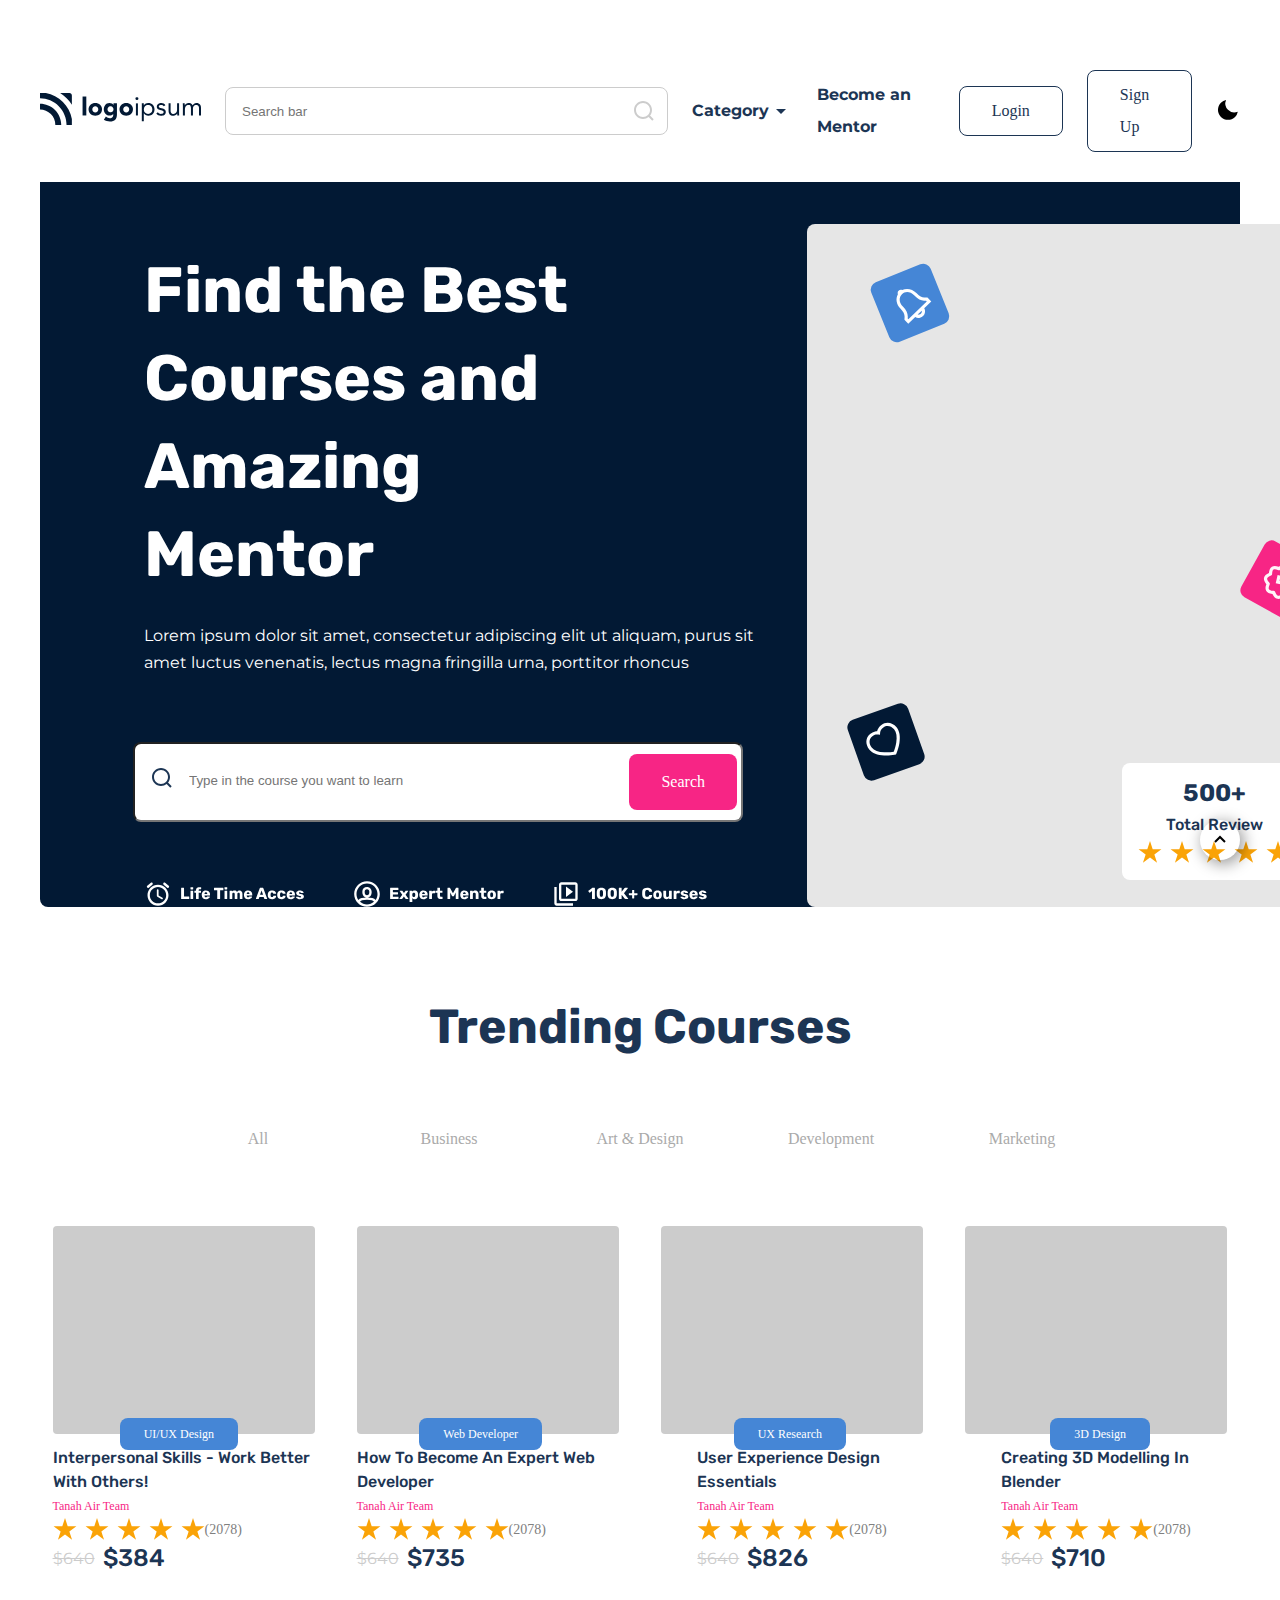
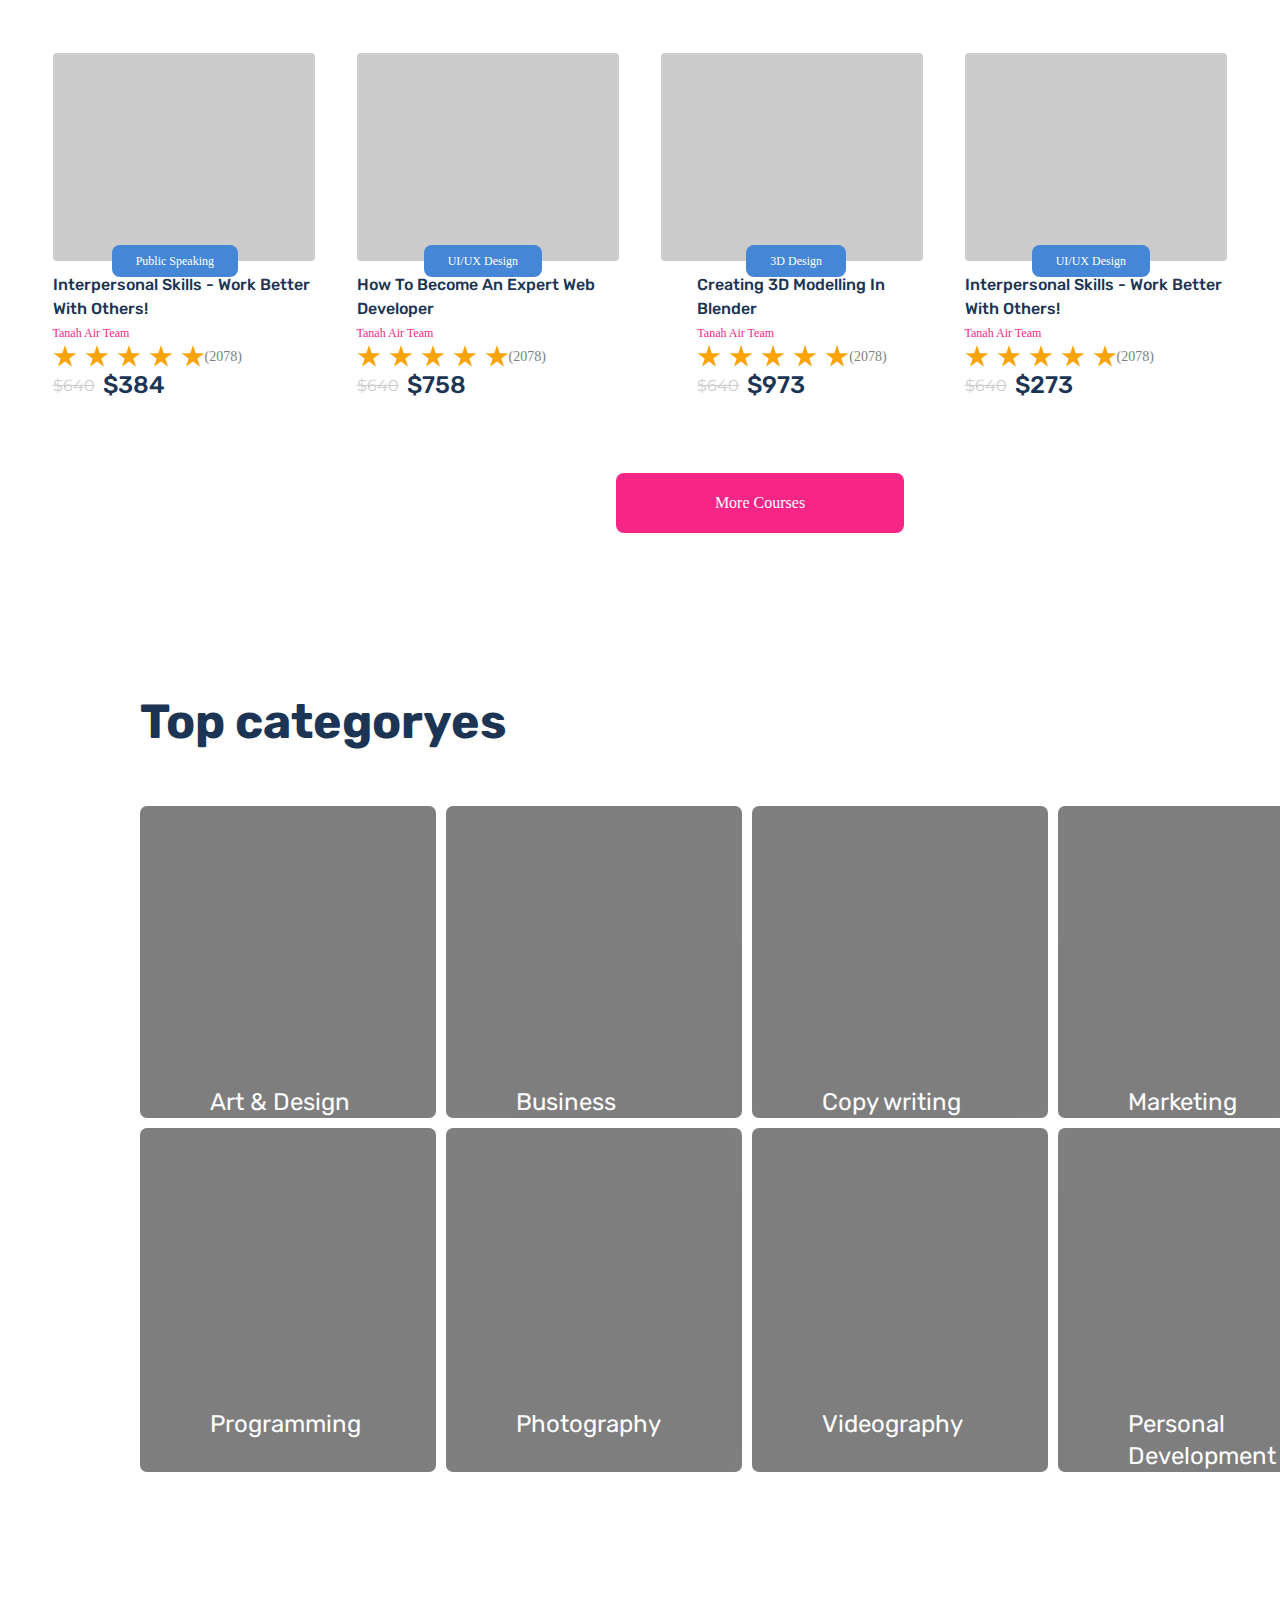
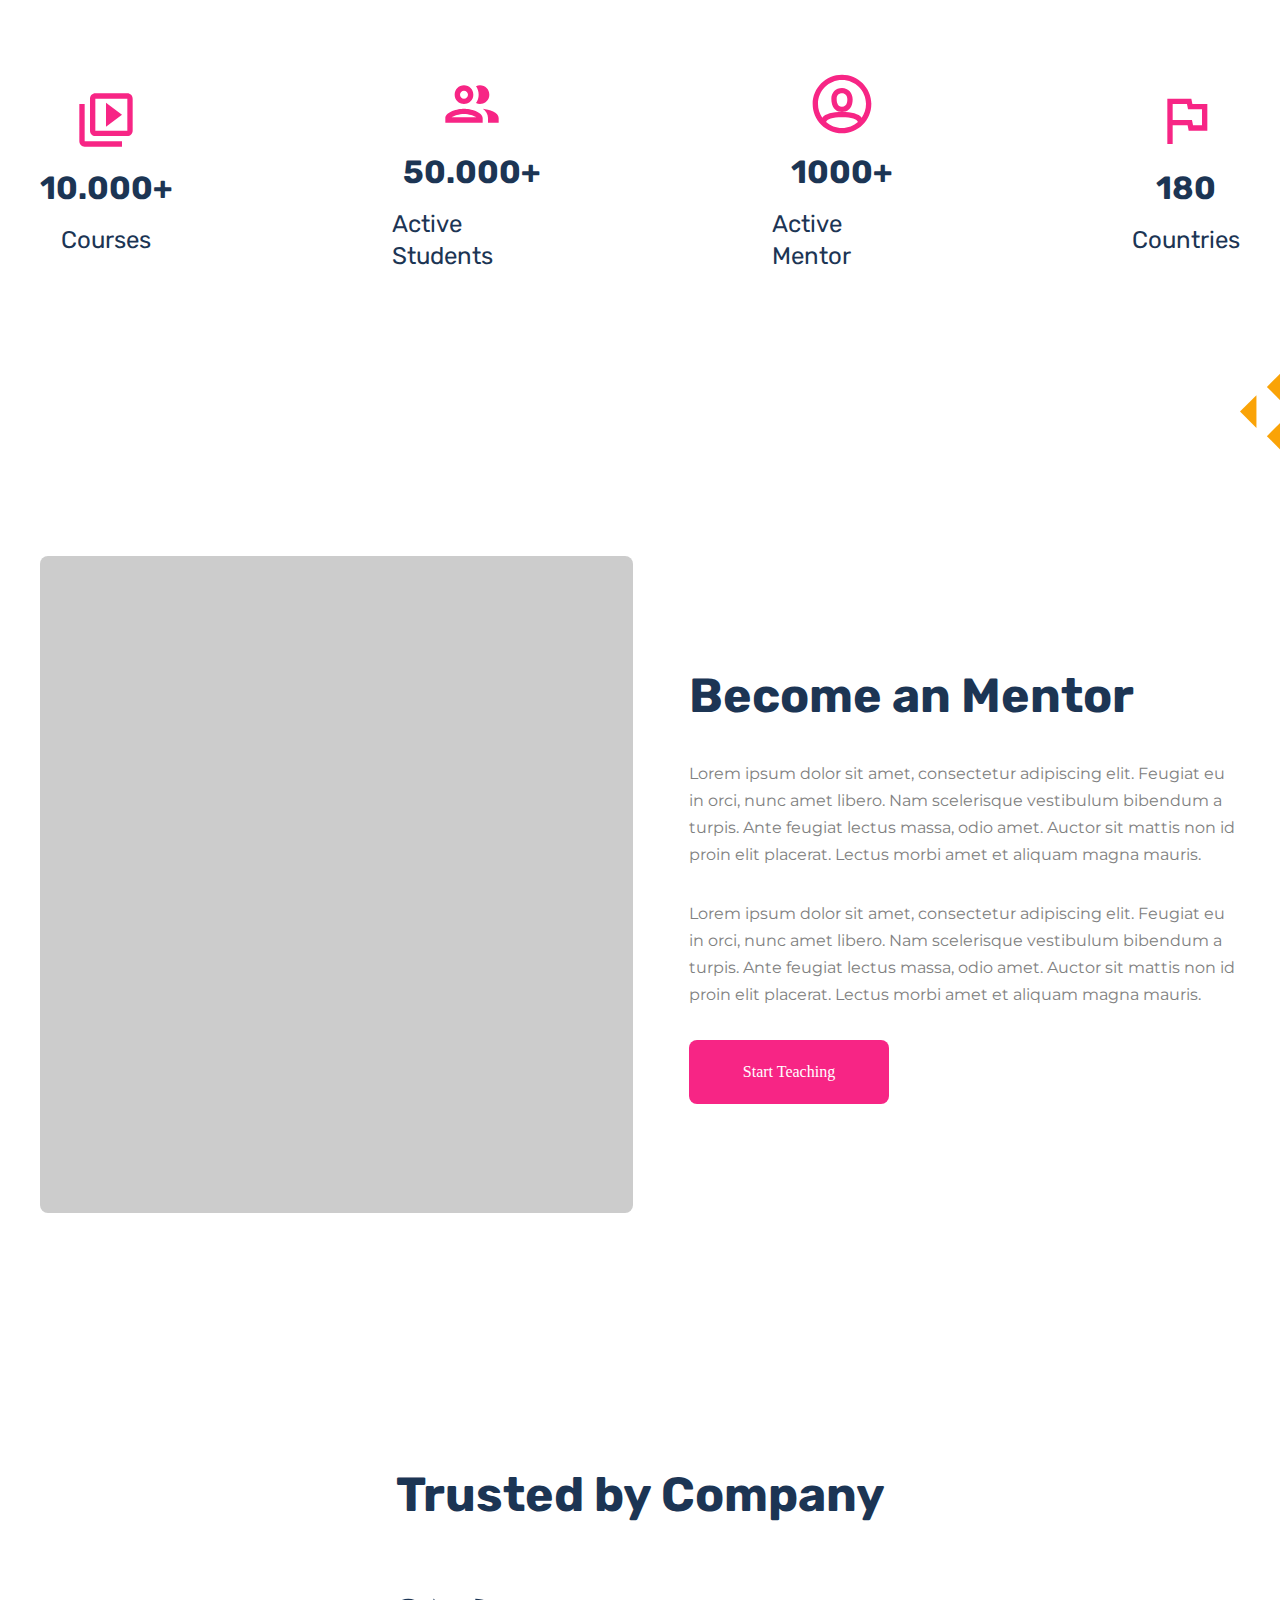
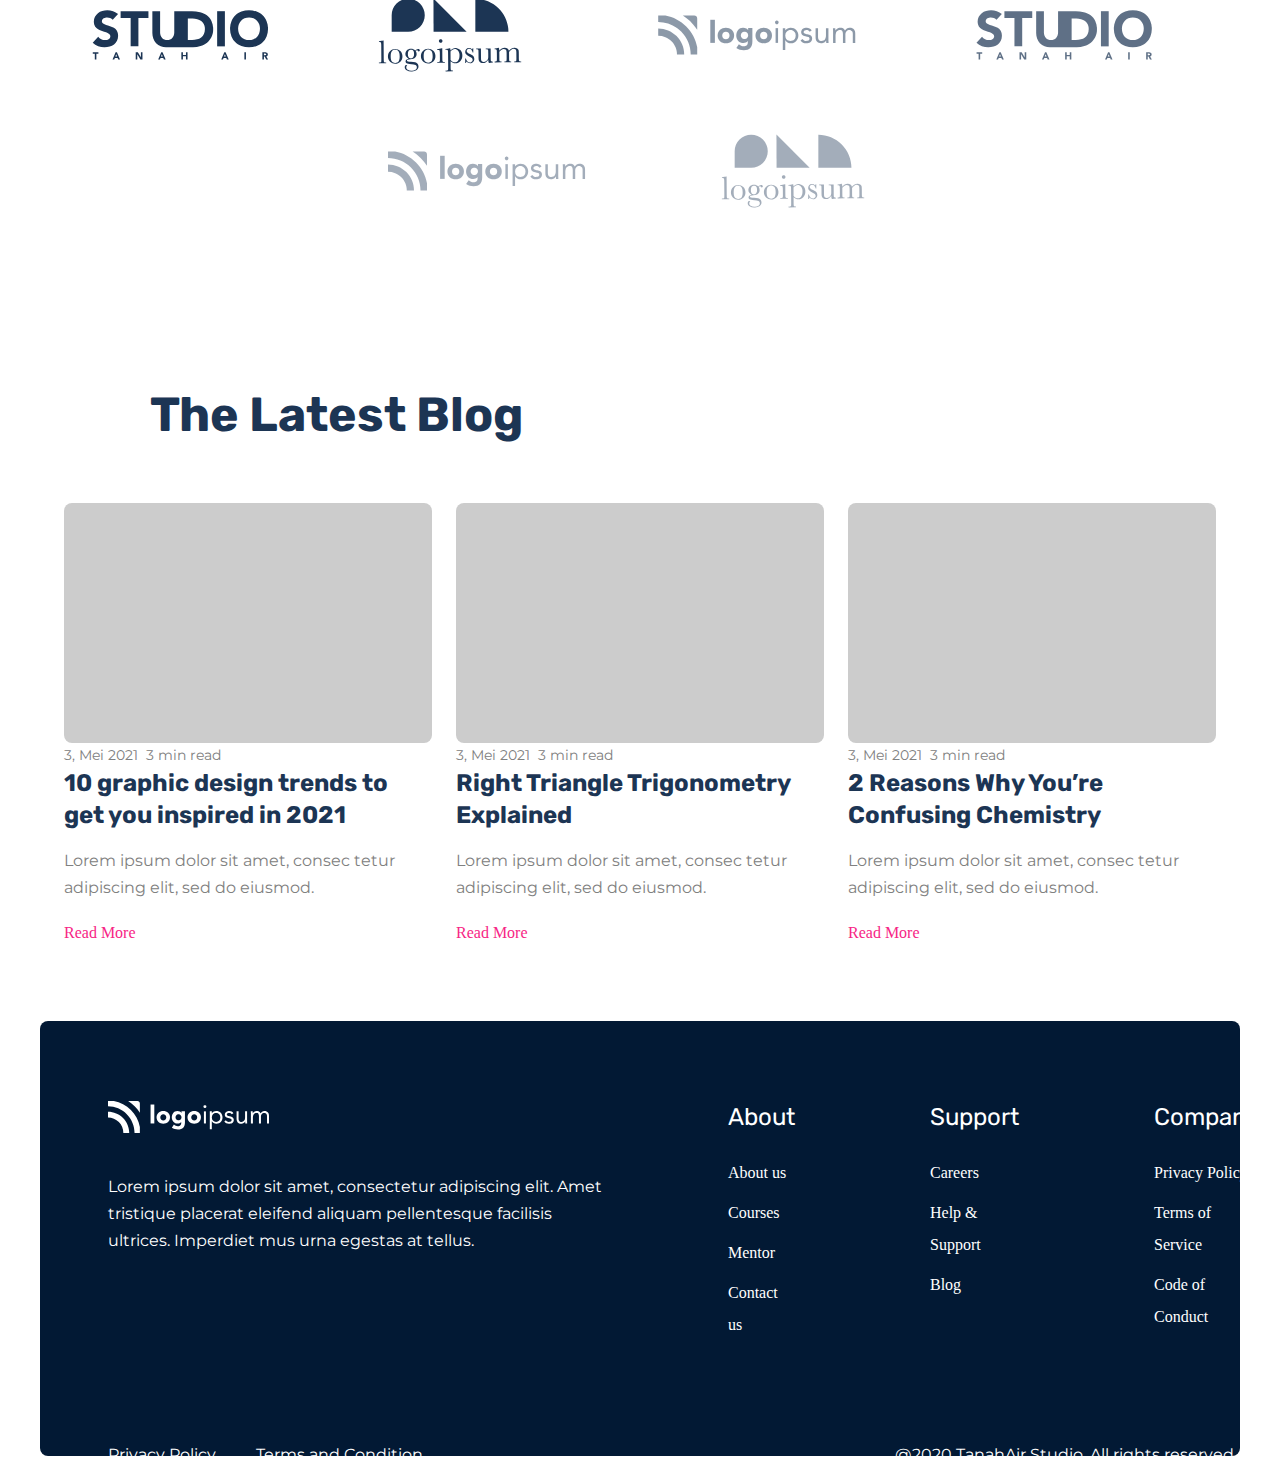
==== commit 60ac5a2b: "page changet" ====
--- a/index.html
+++ b/index.html
@@ -135,7 +135,7 @@
                 </ul>
               </li>
             </ul>
-            <a href="#" class="fff">Become an Mentor</a>
+            <a href="#mentor" class="fff">Become an Mentor</a>
             <div class="btn1">
               <a href="#">Login</a>
             </div>
@@ -1261,6 +1261,19 @@
         </div>
       </div>
     </footer>
+    <a href="#" id="backtop">
+      <svg
+        xmlns="http://www.w3.org/2000/svg"
+        width="24"
+        height="24"
+        viewBox="0 0 24 24"
+        style="fill: rgba(0, 0, 0, 1)"
+      >
+        <path
+          d="m6.293 13.293 1.414 1.414L12 10.414l4.293 4.293 1.414-1.414L12 7.586z"
+        ></path>
+      </svg>
+    </a>
     <script src="./js/main.js"></script>
   </body>
 </html>
--- a/sass/main.css
+++ b/sass/main.css
@@ -32,6 +32,7 @@
 }
 
 .navbar-shrink {
+  transition: 0.5s;
   padding: 20px 0;
 }
 
@@ -51,15 +52,13 @@
 
 nav {
   max-width: 1440px;
-  height: 120px;
-  flex-shrink: 0;
   display: flex;
   justify-content: center;
   align-items: center;
   gap: 24px;
 }
 
-.navbar {
+.navbars {
   display: flex;
   justify-content: center;
   align-items: center;
@@ -870,4 +869,17 @@
 .flex {
   display: flex;
   gap: 472px;
+}
+
+#backtop {
+  width: 40px;
+  height: 40px;
+  border-radius: 50%;
+  box-shadow: 3px 3px 15px 1px rgba(0, 0, 0, 0.4);
+  display: flex;
+  align-items: center;
+  justify-content: center;
+  position: fixed;
+  bottom: 40px;
+  right: 40px;
 }/*# sourceMappingURL=main.css.map */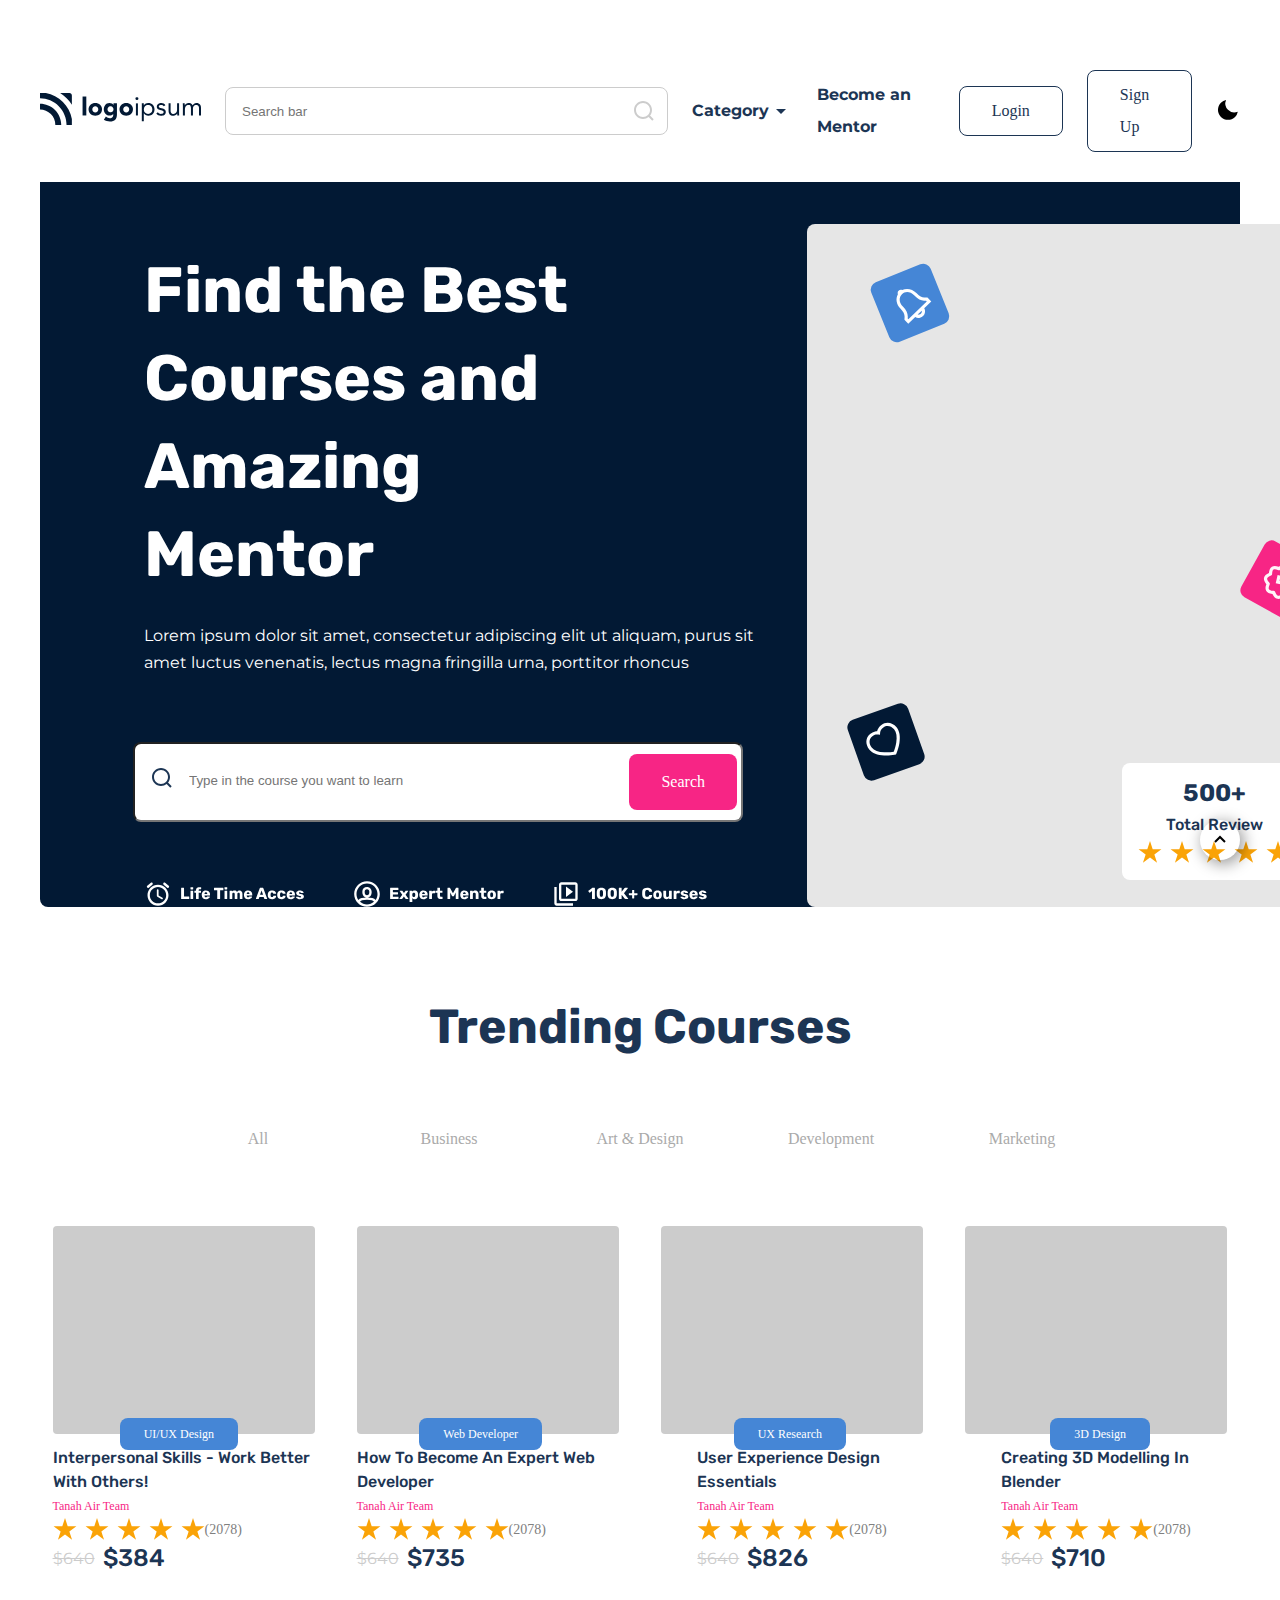
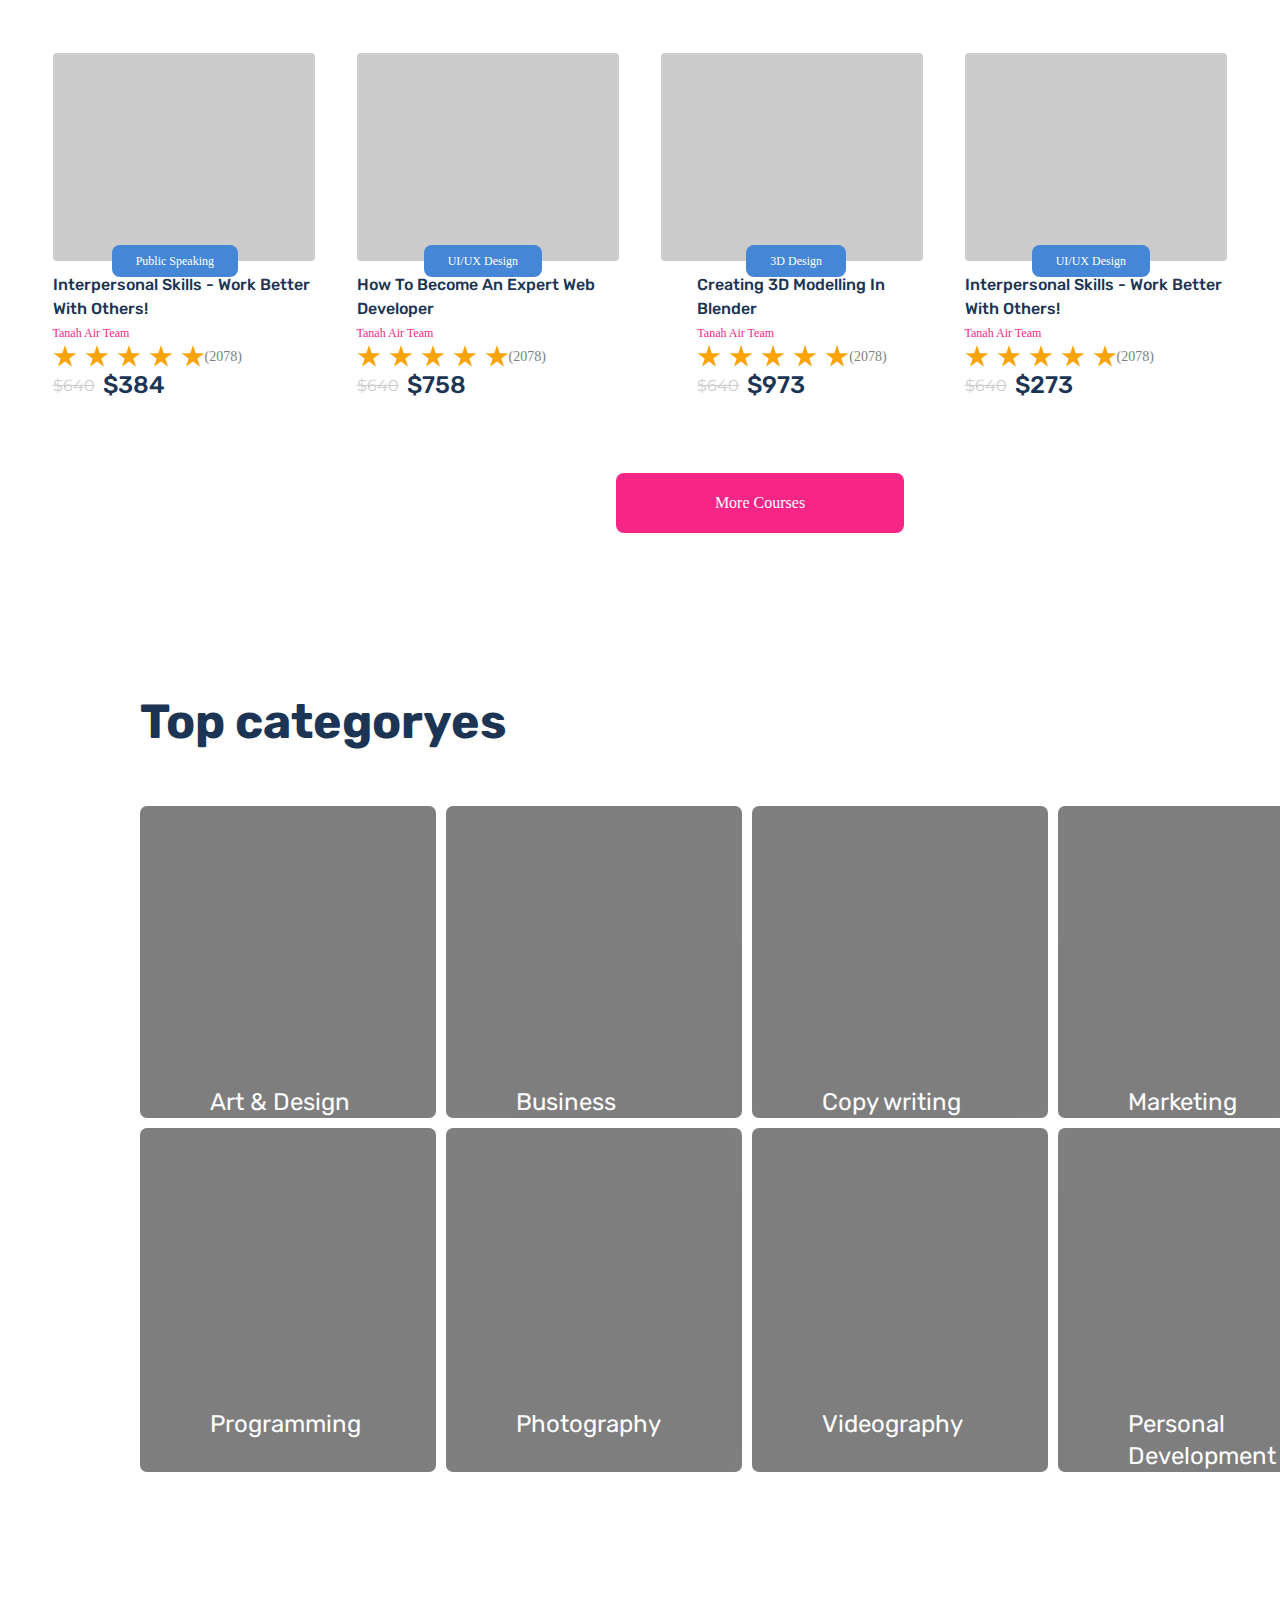
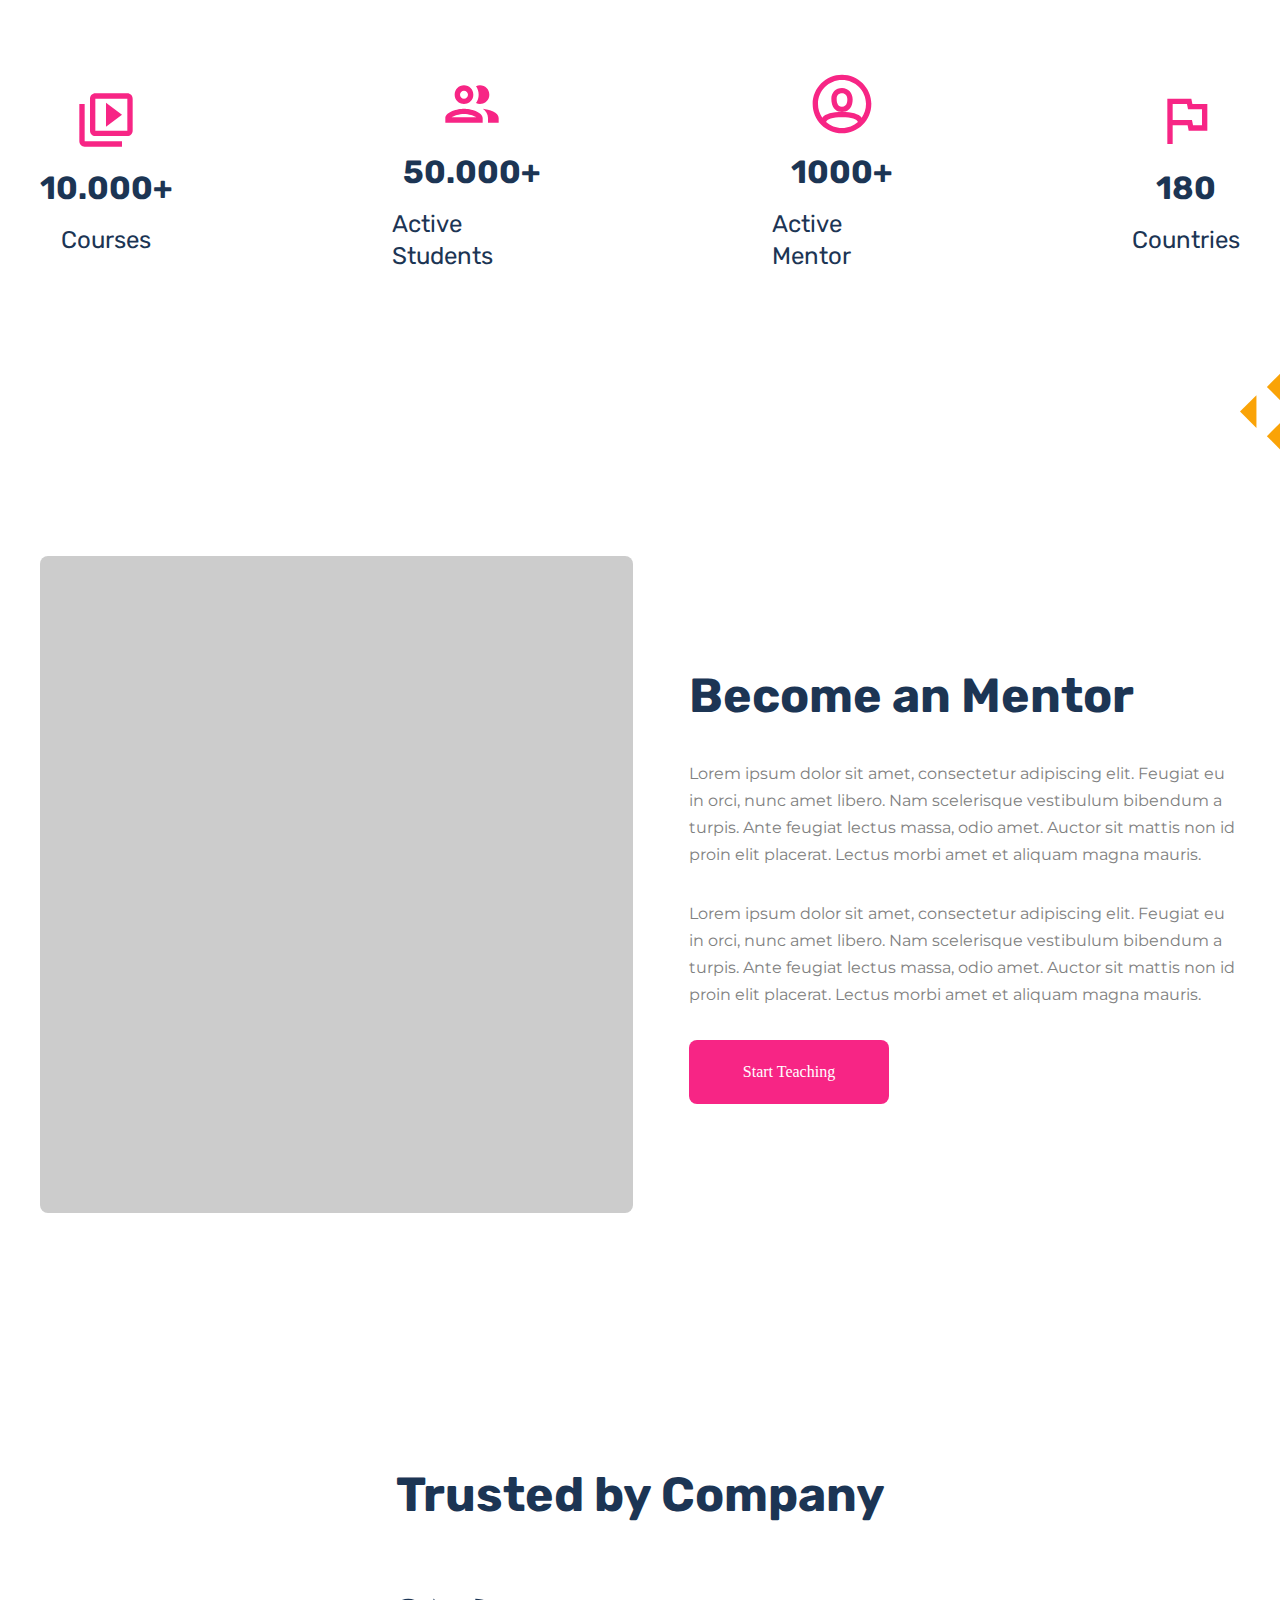
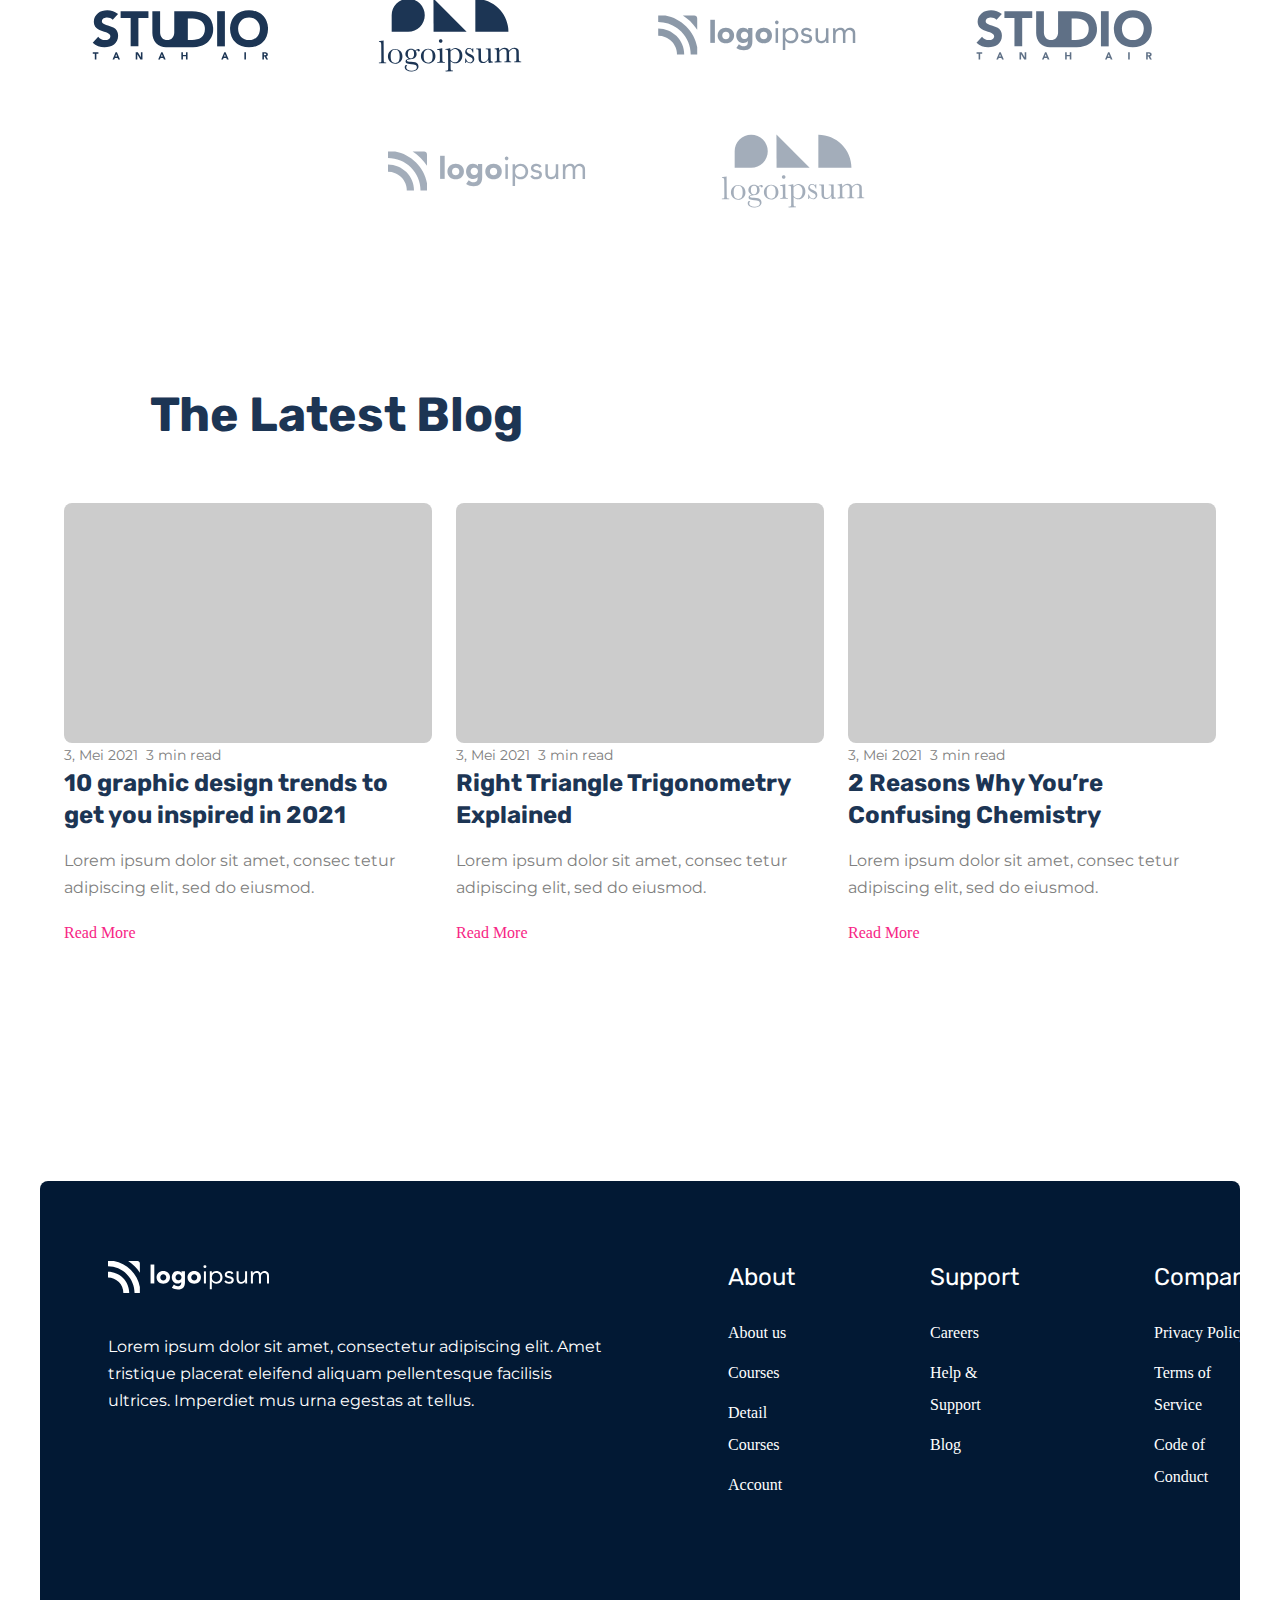
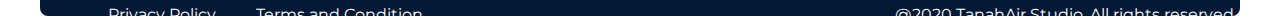
==== commit 4682720d: "account page added" ====
--- a/index.html
+++ b/index.html
@@ -1225,8 +1225,8 @@
                 <div class="p16">
                   <a href="#">About us</a>
                   <a href="#">Courses</a>
-                  <a href="#">Mentor</a>
-                  <a href="#">Contact us</a>
+                  <a href="#">Detail Courses</a>
+                  <a href="./pages/Account/account.html">Account</a>
                 </div>
               </div>
               <div class="op">
@@ -1236,7 +1236,7 @@
                 <div class="p16">
                   <a href="#">Careers</a>
                   <a href="#">Help & Support</a>
-                  <a href="#">Blog</a>
+                  <a href="./pages/Blog/blog.html#">Blog</a>
                 </div>
               </div>
               <div class="op">
--- a/sass/main.css
+++ b/sass/main.css
@@ -882,4 +882,8 @@
   position: fixed;
   bottom: 40px;
   right: 40px;
+}
+
+footer {
+  padding-top: 160px;
 }/*# sourceMappingURL=main.css.map */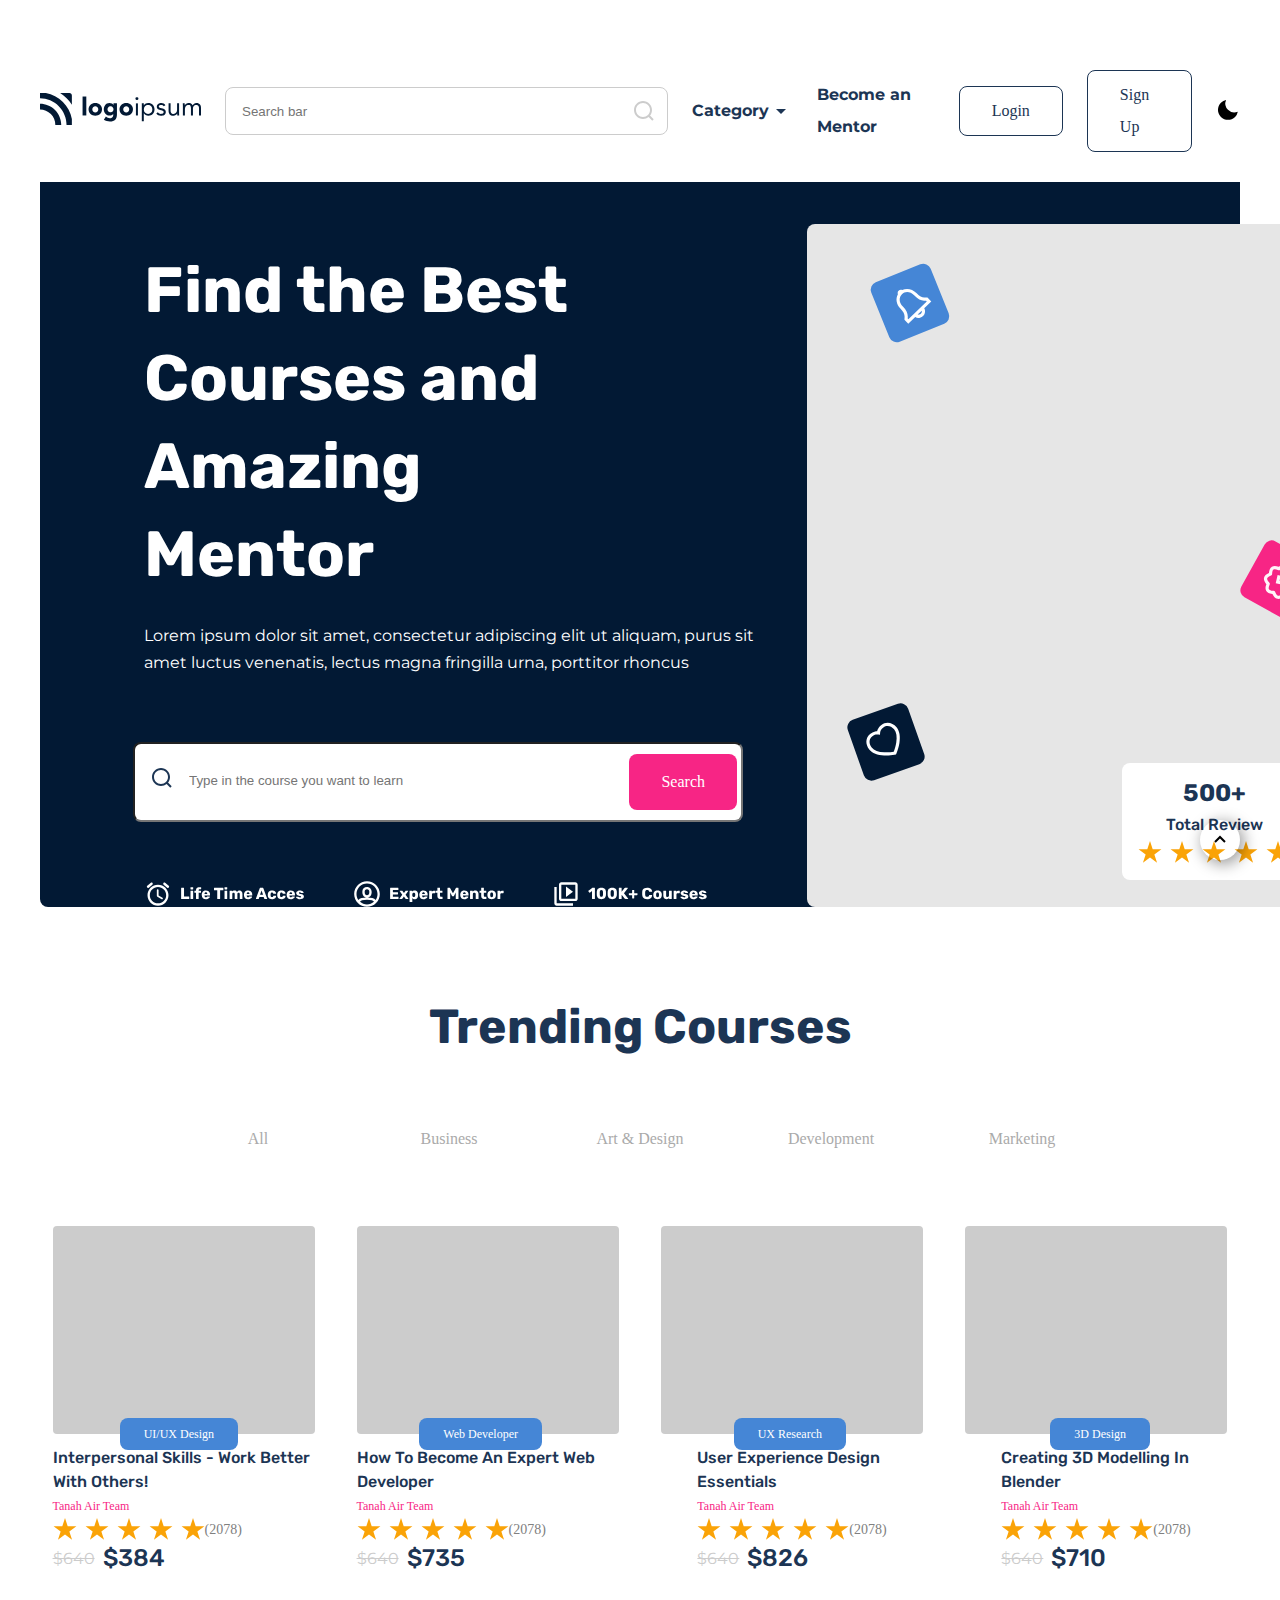
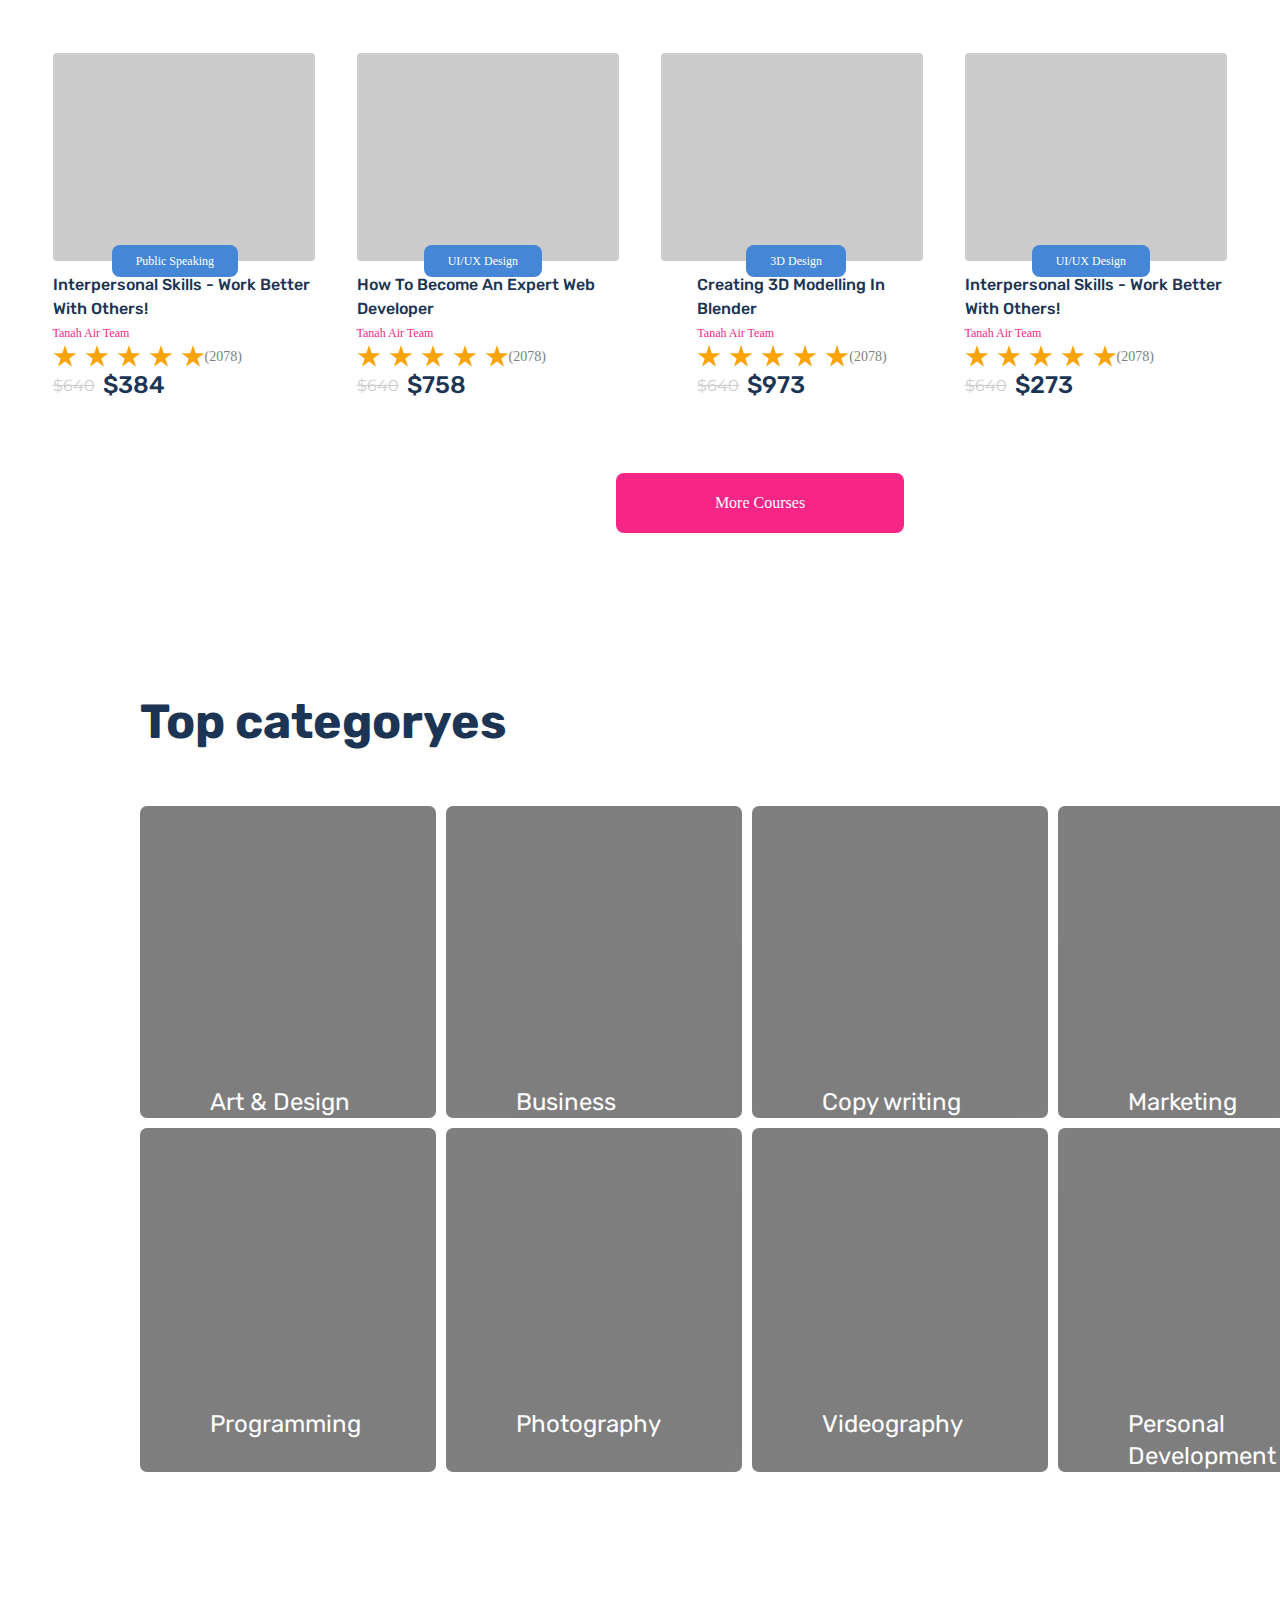
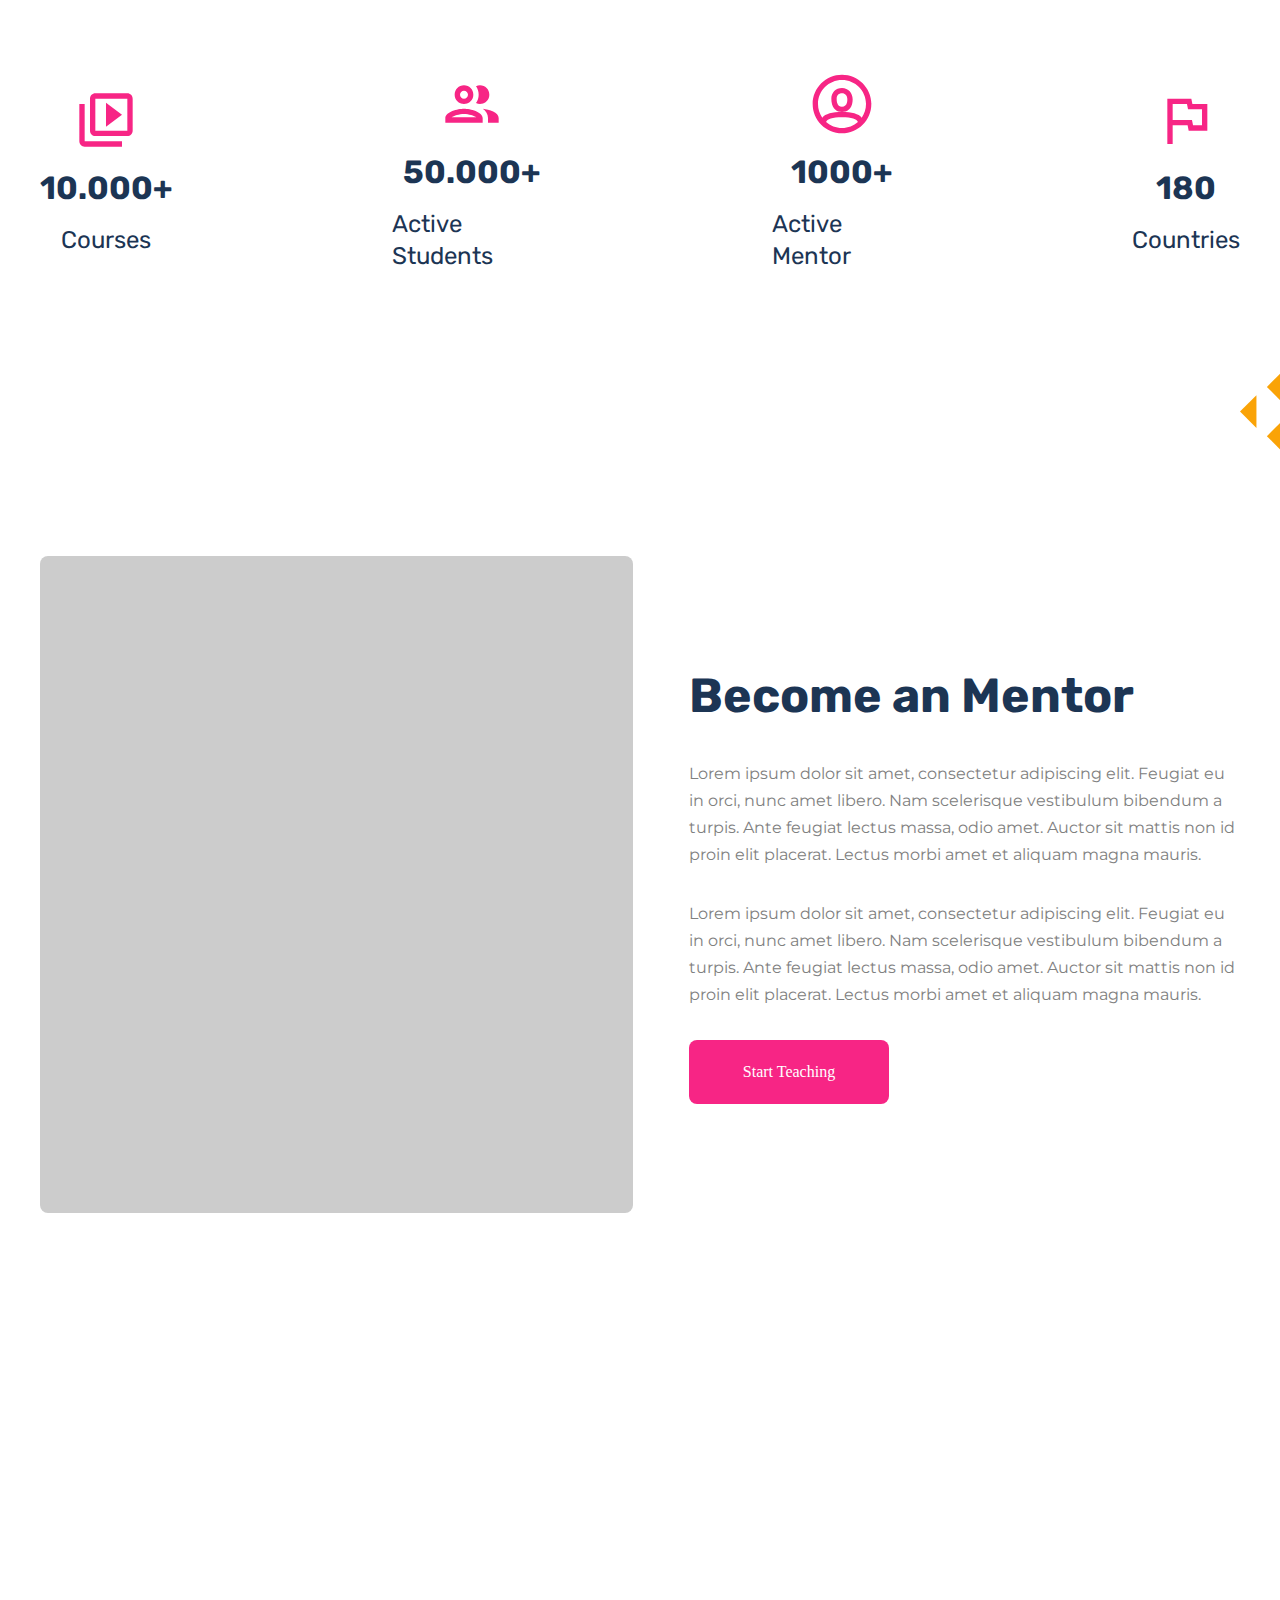
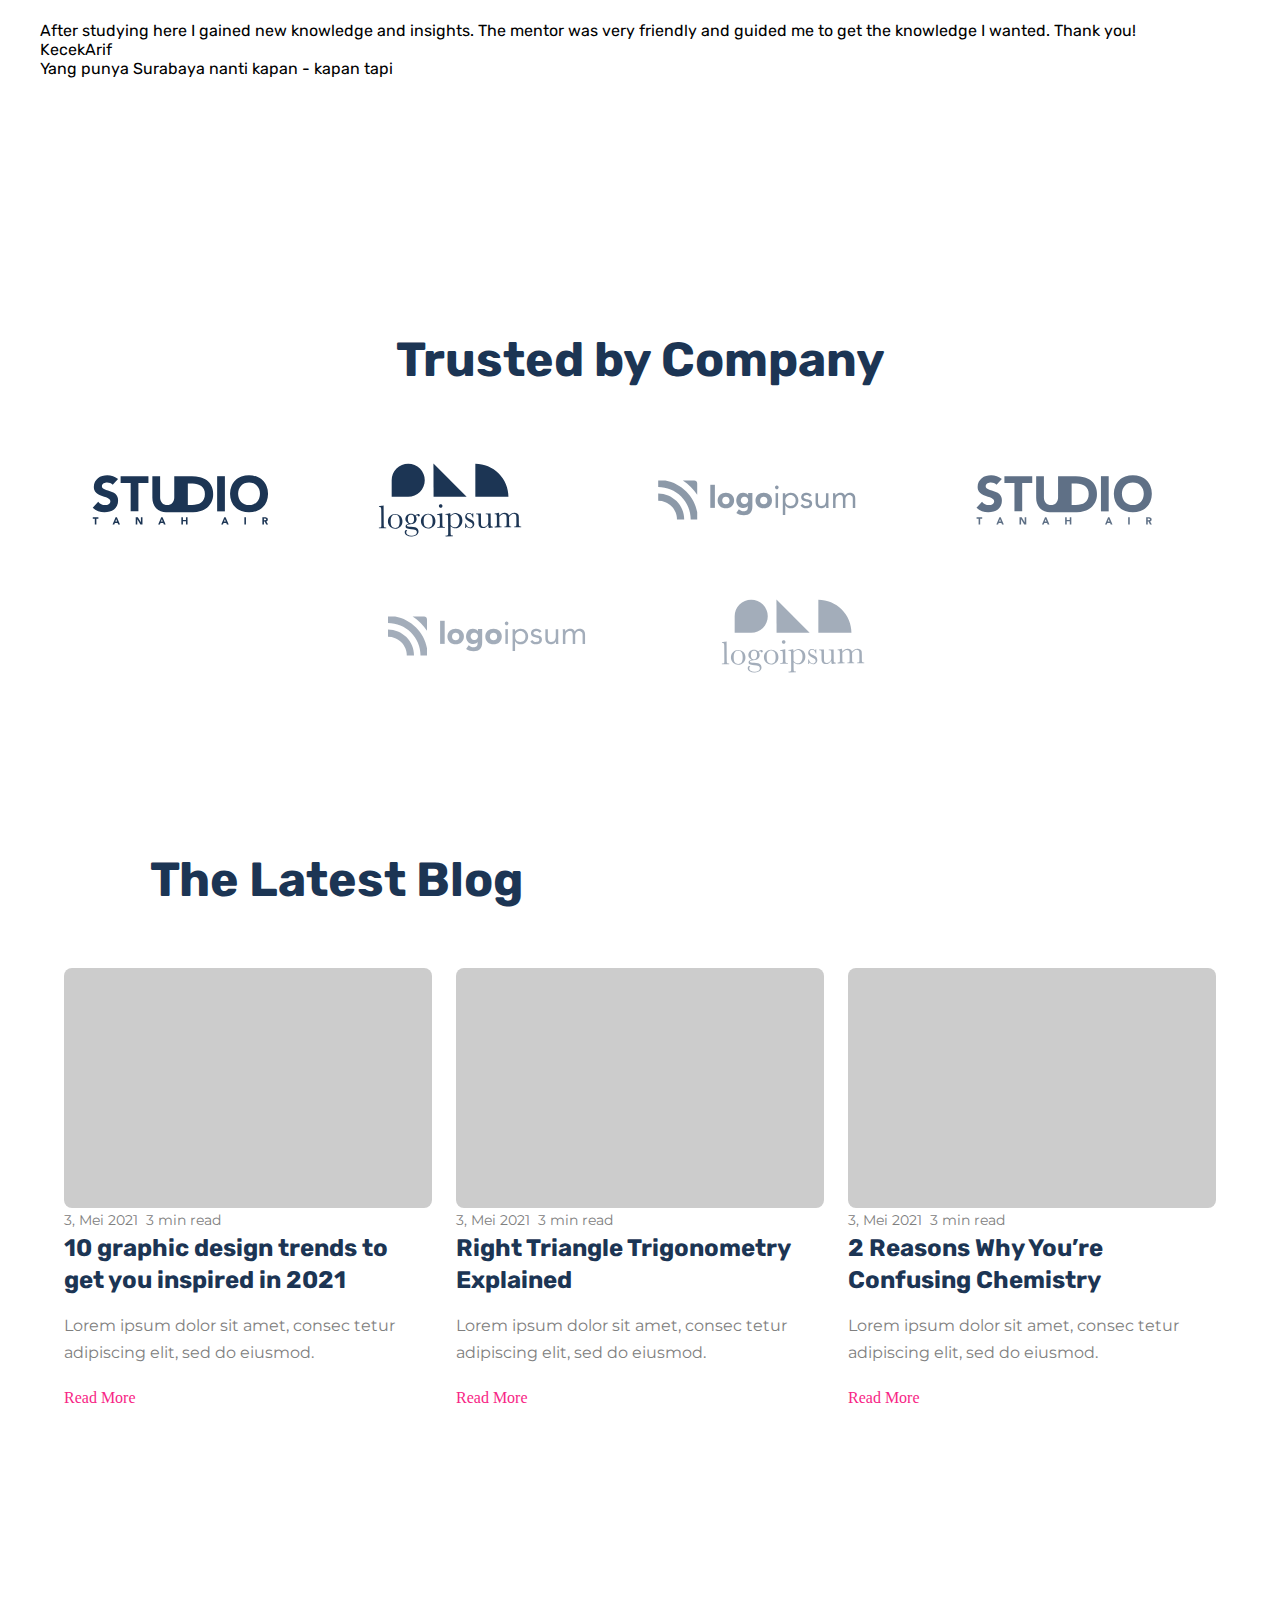
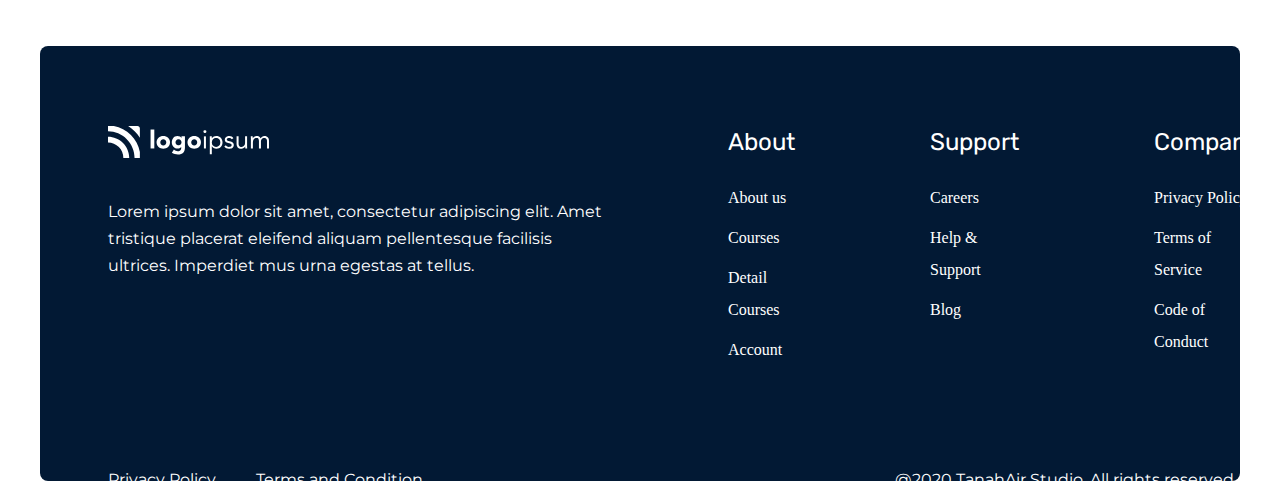
==== commit 5600d74e: "pages changet" ====
--- a/index.html
+++ b/index.html
@@ -709,20 +709,75 @@
             </div>
           </div>
         </section>
-        <!-- <section class="par22">
-          <div class="owl-carousel owl-theme">
-            <div class="img7"></div>
-            <div class="par23">
-              <div class="p7">
-                After studying here I gained new knowledge and insights. The
-                mentor was very friendly and guided me to get the knowledge I
-                wanted. Thank you!
-              </div>
-              <div class="p8">KecekArif</div>
-              <div class="p9">Yang punya Surabaya nanti kapan - kapan tapi</div>
-            </div>
-          </div>
-        </section> -->
+        <section class="par22">
+          <div class="img12">
+            <svg
+              xmlns="http://www.w3.org/2000/svg"
+              width="180"
+              height="180"
+              viewBox="0 0 180 180"
+              fill="none"
+            >
+              <path
+                d="M172.864 124.715C174.254 121.39 175.445 117.99 176.438 114.54L65.2988 3.40039C61.8489 4.36833 58.4488 5.55965 55.123 6.97433L172.864 124.715Z"
+                fill="white"
+              />
+              <path
+                d="M165.245 139.11C167.106 136.281 168.769 133.352 170.258 130.374L49.4394 9.55518C46.4612 11.0443 43.5325 12.7072 40.7031 14.5686L165.245 139.11Z"
+                fill="white"
+              />
+              <path
+                d="M155.54 151.42C157.799 149.013 159.884 146.531 161.82 143.95L35.8634 17.9937C33.2822 19.9295 30.8003 22.0391 28.3928 24.2728L155.54 151.42Z"
+                fill="white"
+              />
+              <path
+                d="M4.76514 118.957C9.05882 131.59 16.2315 143.453 26.308 153.53C36.3845 163.606 48.2479 170.779 60.8808 175.073L4.76514 118.957Z"
+                fill="white"
+              />
+              <path
+                d="M107.665 1.71251C102.552 0.694937 97.3898 0.124095 92.2026 0L179.838 87.6357C179.714 82.4486 179.143 77.2862 178.126 72.1735L107.665 1.71251Z"
+                fill="white"
+              />
+              <path
+                d="M178.052 107.888C178.871 103.867 179.392 99.8219 179.665 95.7516L84.0872 0.173828C80.0169 0.446837 75.9465 0.96802 71.9507 1.78705L178.052 107.888Z"
+                fill="white"
+              />
+              <path
+                d="M130.374 170.258C133.352 168.769 136.281 167.106 139.11 165.245L14.5934 40.728C12.732 43.5574 11.0692 46.486 9.58008 49.4643L130.374 170.258Z"
+                fill="white"
+              />
+              <path
+                d="M72.1736 178.101C77.2863 179.119 82.4486 179.689 87.6357 179.813L0 92.1777C0.124095 97.3649 0.694937 102.527 1.71251 107.64L72.1736 178.101Z"
+                fill="white"
+              />
+              <path
+                d="M175.048 60.8563C170.754 48.2235 163.581 36.3601 153.505 26.2836C143.428 16.2071 131.565 9.0344 118.932 4.74072L175.048 60.8563Z"
+                fill="white"
+              />
+              <path
+                d="M114.539 176.438C117.989 175.47 121.389 174.278 124.715 172.864L6.94878 55.0977C5.55892 58.4234 4.36776 61.8235 3.375 65.2734L114.539 176.438Z"
+                fill="white"
+              />
+              <path
+                d="M95.7516 179.664C99.8219 179.391 103.892 178.87 107.888 178.051L1.76222 71.9253C0.943193 75.946 0.421934 79.9914 0.148926 84.0617L95.7516 179.664Z"
+                fill="white"
+              />
+              <path
+                d="M143.949 161.819C146.531 159.884 149.013 157.774 151.42 155.54L24.2973 28.4175C22.0388 30.8249 19.9539 33.3068 18.0181 35.8879L143.949 161.819Z"
+                fill="white"
+              />
+            </svg>
+          </div>
+          <div class="ppp">
+            <p>
+              After studying here I gained new knowledge and insights. The
+              mentor was very friendly and guided me to get the knowledge I
+              wanted. Thank you!
+            </p>
+            <div class="pp1">KecekArif</div>
+            <p class="pp2">Yang punya Surabaya nanti kapan - kapan tapi</p>
+          </div>
+        </section>
         <section class="par24">
           <p class="pam11">Trusted by Company</p>
           <div class="k4">
@@ -1224,7 +1279,7 @@
                 </div>
                 <div class="p16">
                   <a href="#">About us</a>
-                  <a href="#">Courses</a>
+                  <a href="./pages/Courses/courses.html">Courses</a>
                   <a href="#">Detail Courses</a>
                   <a href="./pages/Account/account.html">Account</a>
                 </div>
